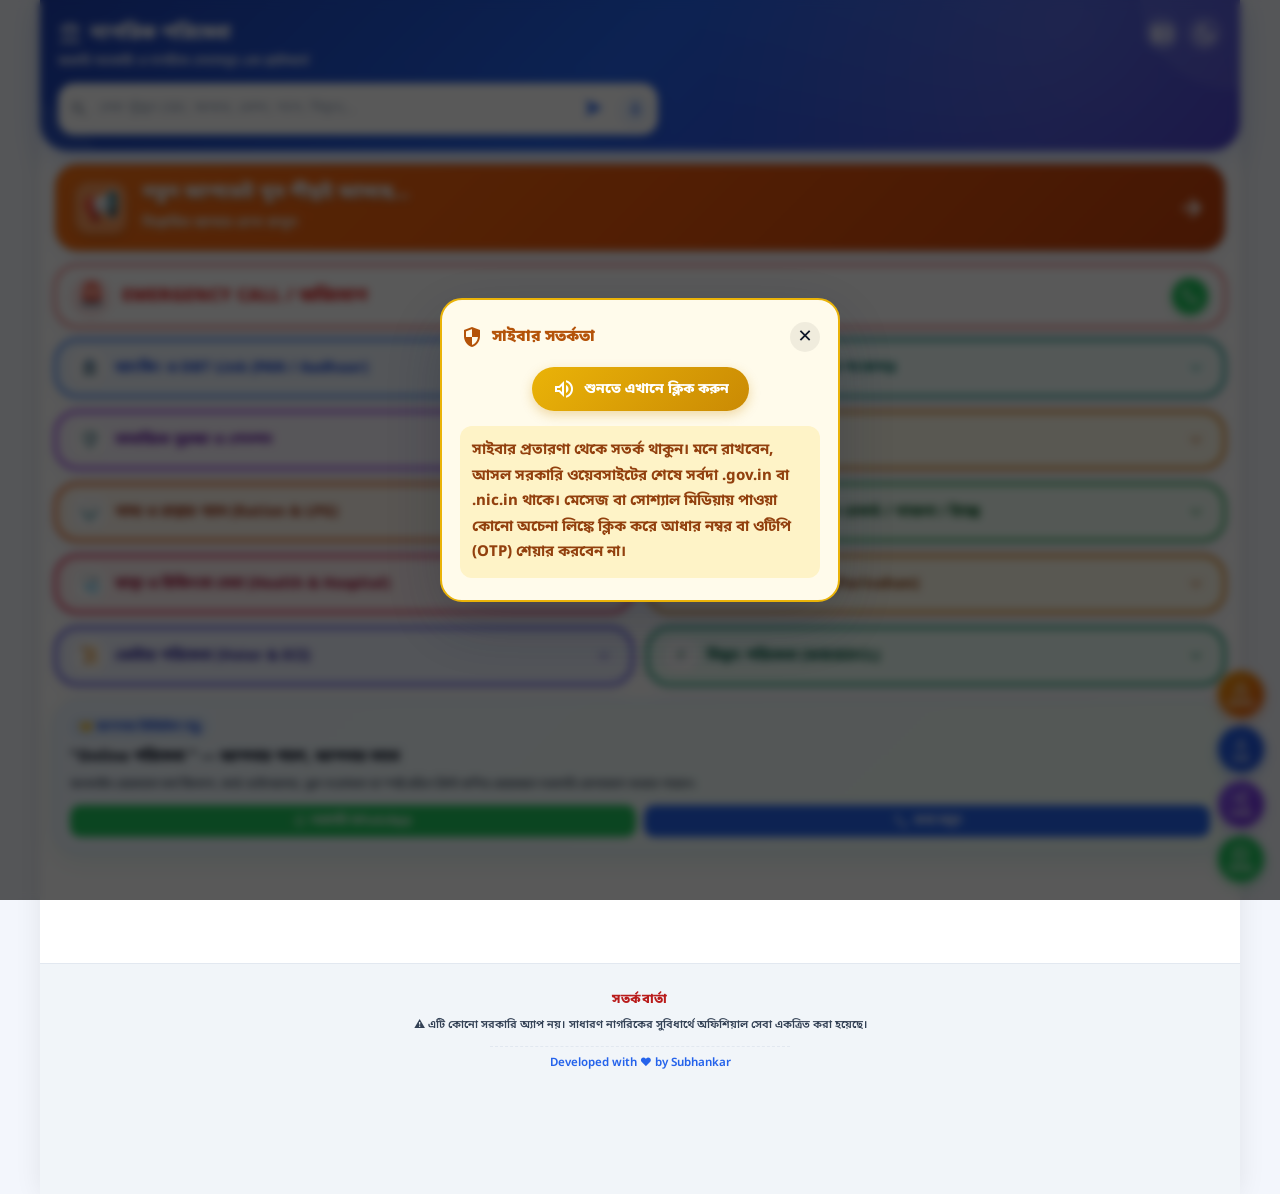
==== index.html @ 055cd0f4 "Update index.html" ====
<!DOCTYPE html>
<html lang="bn">
<head>
    <meta charset="UTF-8">
    <meta name="google" content="notranslate">
    <meta name="viewport" content="width=device-width, initial-scale=1.0">
    <title>নাগরিক পরিষেবা</title>
    
    <!-- Google Analytics -->
    <script async src="https://www.googletagmanager.com/gtag/js?id=G-1K62MKE3JN"></script>
    <script>
      window.dataLayer = window.dataLayer || [];
      function gtag(){dataLayer.push(arguments);}
      gtag('js', new Date());
      gtag('config', 'G-1K62MKE3JN');
    </script>

    <!-- OneSignal Web Push Integration -->
    <script src="https://cdn.onesignal.com/sdks/web/v16/OneSignalSDK.page.js" defer></script>
    <script>
      window.OneSignalDeferred = window.OneSignalDeferred || [];
      OneSignalDeferred.push(async function(OneSignal) {
        await OneSignal.init({
          appId: "8800109f-2e45-4275-a331-4e95d429a516",
        });
      });
    </script>

    <link rel="manifest" href="data:application/manifest+json,%7B%22name%22%3A%22%E0%A6%A8%E0%A6%BE%E0%A6%97%E0%A6%B0%E0%A6%BF%E0%A6%95%20%E0%A6%AA%E0%A6%B0%E0%A6%BF%E0%A6%B7%E0%A7%87%E0%A6%AC%E0%A6%BE%22%2C%22short_name%22%3A%22%E0%A6%A8%E0%A6%BE%E0%A6%97%E0%A6%B0%E0%A6%BF%E0%A6%95%20%E0%A6%B8%E0%A7%87%E0%A6%AC%E0%A6%BE%22%2C%22start_url%22%3A%22%2F%22%2C%22display%22%3A%22standalone%22%2C%22background_color%22%3A%22%23ffffff%22%2C%22theme_color%22%3A%22%231e3a8a%22%2C%22icons%22%3A%5B%7B%22src%22%3A%22data%3Aimage%2Fsvg%2Bxml%2C%253Csvg%20xmlns%3D'http%3A%2F%2Fwww.w3.org%2F2000%2Fsvg'%20viewBox%3D'0%200%20512%20512'%253E%253Crect%20width%3D'512'%20height%3D'512'%20rx%3D'110'%20fill%3D'%25231e3a8a'%2F%253E%253Cpath%20d%3D'M256%20120%20L130%20190%20L130%20215%20L382%20215%20L382%20190%20Z'%20fill%3D'%2523ffffff'%2F%253E%253Crect%20x%3D'155'%20y%3D'230'%20width%3D'30'%20height%3D'120'%20rx%3D'6'%20fill%3D'%2523ffffff'%2F%253E%253Crect%20x%3D'215'%20y%3D'230'%20width%3D'30'%20height%3D'120'%20rx%3D'6'%20fill%3D'%2523ffffff'%2F%253E%253Crect%20x%3D'275'%20y%3D'230'%20width%3D'30'%20height%3D'120'%20rx%3D'6'%20fill%3D'%2523ffffff'%2F%253E%253Crect%20x%3D'335'%20y%3D'230'%20width%3D'30'%20height%3D'120'%20rx%3D'6'%20fill%3D'%2523ffffff'%2F%253E%253Crect%20x%3D'120'%20y%3D'360'%20width%3D'272'%20height%3D'24'%20rx%3D'5'%20fill%3D'%2523ffffff'%2F%253E%253C%2Fsvg%253E%22%2C%22sizes%22%3A%22512x512%22%2C%22type%22%3A%22image%2Fsvg%2Bxml%22%2C%22purpose%22%3A%22any%20maskable%22%7D%5D%7D">
    
    <meta name="theme-color" content="#1e3a8a">
    <meta name="mobile-web-app-capable" content="yes">
    <meta name="apple-mobile-web-app-capable" content="yes">
    <meta name="apple-mobile-web-app-status-bar-style" content="default">
    <meta name="apple-mobile-web-app-title" content="নাগরিক সেবা">

    <!-- ফন্ট -->
    <link rel="preconnect" href="https://fonts.googleapis.com">
    <link rel="preconnect" href="https://fonts.gstatic.com" crossorigin>
    <link href="https://fonts.googleapis.com/css2?family=Noto+Sans+Bengali:wght@400;500;600;700;800;900&family=Inter:wght@400;500;600;700;800&display=swap" rel="stylesheet">
    <link rel="stylesheet" href="https://fonts.googleapis.com/css2?family=Material+Symbols+Outlined:opsz,wght,FILL,GRAD@24,400,0,0" />
    <link rel="stylesheet" href="https://cdnjs.cloudflare.com/ajax/libs/font-awesome/6.4.0/css/all.min.css" />

    <style>
        :root {
            --bg-color: #f8fafc;
            --container-bg: #ffffff;
            --text-main: #0f172a;
            --text-sub: #334155;
            --header-grad-1: #1e3a8a;
            --header-grad-2: #2563eb;
            --search-bg: #ffffff;
            --footer-bg: #f1f5f9;
            --footer-border: #e2e8f0;
            --modal-bg: #ffffff;
            --card-border: #cbd5e1;
        }

        [data-theme="dark"] {
            --bg-color: #0b0f19;
            --container-bg: #0f172a;
            --text-main: #f8fafc;
            --text-sub: #cbd5e1;
            --header-grad-1: #0b1329;
            --header-grad-2: #1e293b;
            --search-bg: #1e293b;
            --footer-bg: #0b0f19;
            --footer-border: #1f2937;
            --modal-bg: #1e293b;
            --card-border: #334155;
        }

        * {
            box-sizing: border-box;
            margin: 0;
            padding: 0;
            font-family: 'Noto Sans Bengali', 'Inter', system-ui, -apple-system, sans-serif;
            -webkit-tap-highlight-color: transparent;
            transition: background-color 0.2s ease, color 0.2s ease;
            -webkit-font-smoothing: antialiased;
        }

        body {
            background-color: var(--bg-color);
            color: var(--text-main);
            display: flex;
            justify-content: center;
        }

        .app-container {
            width: 100%;
            max-width: 1080px;
            min-height: 100vh;
            background: var(--container-bg);
            display: flex;
            flex-direction: column;
            box-shadow: 0 0 25px rgba(0,0,0,0.08);
            position: relative;
        }

        .app-header {
            background: linear-gradient(135deg, var(--header-grad-1), var(--header-grad-2));
            color: #ffffff;
            padding: 16px 18px;
            border-bottom-left-radius: 20px;
            border-bottom-right-radius: 20px;
            box-shadow: 0 4px 15px rgba(0,0,0,0.15);
        }

        .header-top {
            display: flex;
            justify-content: space-between;
            align-items: center;
        }

        .header-title {
            font-size: 20px;
            font-weight: 800;
            display: flex;
            align-items: center;
            gap: 8px;
            letter-spacing: -0.2px;
        }

        .header-controls {
            display: flex;
            gap: 8px;
        }

        .header-btn {
            background: rgba(255, 255, 255, 0.2);
            border: none;
            color: #ffffff;
            width: 35px;
            height: 35px;
            border-radius: 50%;
            display: flex;
            align-items: center;
            justify-content: center;
            cursor: pointer;
        }

        .header-sub {
            font-size: 12.5px;
            opacity: 0.95;
            margin-top: 3px;
            font-weight: 600;
        }

        .search-box {
            margin-top: 13px;
            position: relative;
            max-width: 600px;
            display: flex;
            align-items: center;
        }

        .search-box input {
            width: 100%;
            padding: 11px 45px 11px 40px; /* Adjusted padding for mic */
            border-radius: 12px;
            border: none;
            outline: none;
            font-size: 13.5px;
            background: var(--search-bg);
            color: var(--text-main);
            box-shadow: 0 2px 8px rgba(0,0,0,0.1);
        }

        .search-box .search-icon {
            position: absolute;
            left: 11px;
            color: #64748b;
            font-size: 20px;
        }
        
        .voice-btn {
            position: absolute;
            right: 8px;
            background: #eff6ff;
            border: none;
            width: 30px;
            height: 30px;
            border-radius: 50%;
            display: flex;
            align-items: center;
            justify-content: center;
            cursor: pointer;
            color: #2563eb;
            box-shadow: 0 2px 5px rgba(37,99,235,0.15);
            transition: all 0.2s ease;
        }
        .voice-btn:active { transform: scale(0.9); }
        .voice-btn.recording { background: #fee2e2; color: #dc2626; animation: pulseMic 1s infinite; }
        
        @keyframes pulseMic {
            0% { box-shadow: 0 0 0 0 rgba(220, 38, 38, 0.4); }
            70% { box-shadow: 0 0 0 8px rgba(220, 38, 38, 0); }
            100% { box-shadow: 0 0 0 0 rgba(220, 38, 38, 0); }
        }

        .content {
            padding: 12px 14px;
            flex: 1;
        }

        /* ব্যানার */
        @keyframes bannerZoomPulse {
            0% { transform: scale(1); box-shadow: 0 4px 14px rgba(234, 88, 12, 0.35); }
            50% { transform: scale(1.02); box-shadow: 0 0 25px rgba(255, 255, 255, 0.9), 0 8px 30px rgba(249, 115, 22, 0.65); }
            100% { transform: scale(1); box-shadow: 0 4px 14px rgba(234, 88, 12, 0.35); }
        }

        @keyframes shineSweep {
            0% { left: -120%; }
            25% { left: 130%; }
            100% { left: 130%; }
        }

        .featured-banner {
            display: flex !important;
            width: 100%;
            border-radius: 18px;
            padding: 16px 20px;
            margin-bottom: 12px;
            text-decoration: none;
            align-items: center;
            justify-content: space-between;
            gap: 16px;
            border: 2px solid rgba(255, 255, 255, 0.85);
            animation: bannerZoomPulse 2.8s infinite ease-in-out;
            cursor: pointer;
            position: relative;
            overflow: hidden;
            background: linear-gradient(135deg, #f97316, #ea580c, #c2410c) !important;
            color: #ffffff !important;
            min-height: 82px;
        }

        .featured-banner::after {
            content: '';
            position: absolute;
            top: 0;
            left: -120%;
            width: 60%;
            height: 100%;
            background: linear-gradient(90deg, transparent, rgba(255, 255, 255, 0.4), rgba(255, 255, 255, 0.95), rgba(255, 255, 255, 0.4), transparent);
            transform: skewX(-25deg);
            animation: shineSweep 3.2s infinite ease-in-out;
            pointer-events: none;
        }

        .fb-content { display: flex; align-items: center; gap: 15px; position: relative; z-index: 1; flex: 1; }
        .fb-icon {
            width: 52px; height: 52px;
            background: rgba(255, 255, 255, 0.3);
            border-radius: 14px;
            display: flex; align-items: center; justify-content: center;
            font-size: 30px; flex-shrink: 0;
            box-shadow: 0 3px 8px rgba(0,0,0,0.18);
            color: #ffffff;
        }
        .fb-text-wrap { display: flex !important; flex-direction: column !important; gap: 4px !important; align-items: flex-start !important; }
        .fb-title { font-size: 19px !important; font-weight: 900 !important; color: #ffffff !important; text-shadow: 0 2px 4px rgba(0,0,0,0.3) !important; }
        .fb-desc { font-size: 13.5px !important; font-weight: 700 !important; color: #fff7ed !important; text-shadow: 0 1px 3px rgba(0,0,0,0.25) !important; }

        /* ইমার্জেন্সি কার্ড */
        .standalone-emergency-card {
            background: #ffffff !important;
            border: 2.5px solid #ef4444 !important;
            border-radius: 14px;
            padding: 11px 16px;
            display: flex;
            align-items: center;
            justify-content: space-between;
            margin-bottom: 10px;
            box-shadow: 0 3px 12px rgba(239, 68, 68, 0.12);
            cursor: pointer;
            transition: transform 0.15s ease, box-shadow 0.15s ease;
        }
        .standalone-emergency-card:active { transform: scale(0.985); }
        
        .standalone-cyber-card {
            background: linear-gradient(135deg, #fefce8, #fef08a) !important;
            border: 2px solid #eab308 !important;
            border-radius: 14px;
            padding: 11px 16px;
            display: flex;
            align-items: center;
            justify-content: space-between;
            margin-bottom: 12px;
            box-shadow: 0 3px 10px rgba(234, 179, 8, 0.15);
            cursor: pointer;
            transition: transform 0.15s ease;
        }
        .standalone-cyber-card:active { transform: scale(0.985); }

        .sec-left { display: flex; align-items: center; gap: 12px; }
        .sec-icon {
            width: 38px; height: 38px;
            background: #fee2e2; border-radius: 50%;
            display: flex; align-items: center; justify-content: center;
            font-size: 22px; flex-shrink: 0;
            box-shadow: 0 2px 6px rgba(220, 38, 38, 0.15);
        }
        .sec-title { font-size: 17.5px !important; font-weight: 900 !important; color: #dc2626 !important; }
        .sec-call-btn {
            background: #22c55e !important;
            width: 36px; height: 36px; border-radius: 50%;
            display: flex; align-items: center; justify-content: center;
            box-shadow: 0 3px 8px rgba(34, 197, 94, 0.4);
            flex-shrink: 0; color: #ffffff;
        }

        /* মূল ক্যাটাগরি ফোল্ডার লেআউট */
        #mainCategoriesContainer { display: flex; flex-direction: column; gap: 10px; }
        .page-view-grid #mainCategoriesContainer { display: grid; grid-template-columns: 1fr; gap: 12px; }
        @media (min-width: 768px) {
            .page-view-grid #mainCategoriesContainer { grid-template-columns: repeat(2, 1fr); align-items: start; }
        }

        .category-group {
            border-radius: 16px;
            overflow: hidden;
            box-shadow: 0 3px 8px rgba(0,0,0,0.03);
            border: 3px solid transparent !important;
        }
        .category-header {
            display: flex; align-items: center; justify-content: space-between;
            padding: 11px 16px; cursor: pointer; user-select: none;
        }
        .category-header-title { display: flex; align-items: center; gap: 10px; font-size: 14.5px; font-weight: 800; }
        .category-icon-badge {
            width: 32px; height: 32px; border-radius: 9px;
            display: flex; align-items: center; justify-content: center;
            font-size: 17px; flex-shrink: 0; background: #ffffff;
            box-shadow: 0 1px 3px rgba(0,0,0,0.08);
        }
        .category-arrow { font-size: 22px; transition: transform 0.25s ease; opacity: 0.85; }
        .category-group.open .category-arrow { transform: rotate(180deg); }
        .category-body { display: none; padding: 12px; background: transparent !important; }
        .category-group.open .category-body { display: block; }

        /* লাইট মোড ফোল্ডার */
        .soft-cat-blue { background: #eff6ff !important; border-color: #3b82f6 !important; }
        .soft-cat-blue .category-header-title { color: #1d4ed8; }
        .soft-cat-blue .category-arrow { color: #2563eb; }

        .soft-cat-teal { background: #f0fdfa !important; border-color: #0d9488 !important; }
        .soft-cat-teal .category-header-title { color: #0f766e; }
        .soft-cat-teal .category-arrow { color: #0d9488; }

        .soft-cat-purple { background: #faf5ff !important; border-color: #9333ea !important; }
        .soft-cat-purple .category-header-title { color: #6b21a8; }
        .soft-cat-purple .category-arrow { color: #7e22ce; }

        .soft-cat-orange { background: #fff7ed !important; border-color: #ea580c !important; }
        .soft-cat-orange .category-header-title { color: #9a3412; }
        .soft-cat-orange .category-arrow { color: #c2410c; }

        .soft-cat-green { background: #f0fdf4 !important; border-color: #16a34a !important; }
        .soft-cat-green .category-header-title { color: #166534; }
        .soft-cat-green .category-arrow { color: #15803d; }

        .soft-cat-rose { background: #fff1f2 !important; border-color: #e11d48 !important; }
        .soft-cat-rose .category-header-title { color: #9f1239; }
        .soft-cat-rose .category-arrow { color: #be123c; }

        .soft-cat-amber { background: #fffbeb !important; border-color: #d97706 !important; }
        .soft-cat-amber .category-header-title { color: #92400e; }
        .soft-cat-amber .category-arrow { color: #b45309; }

        .soft-cat-indigo { background: #eef2ff !important; border-color: #4f46e5 !important; }
        .soft-cat-indigo .category-header-title { color: #3730a3; }
        .soft-cat-indigo .category-arrow { color: #4338ca; }

        .soft-cat-emerald { background: #ecfdf5 !important; border-color: #059669 !important; }
        .soft-cat-emerald .category-header-title { color: #065f46; }
        .soft-cat-emerald .category-arrow { color: #047857; }

        /* ডার্ক মোড ফোল্ডার ও টেক্সট */
        [data-theme="dark"] .category-header-title { color: #f8fafc !important; }
        [data-theme="dark"] .category-arrow { color: #94a3b8 !important; }
        [data-theme="dark"] .category-icon-badge { background: #1e293b !important; }

        [data-theme="dark"] .soft-cat-blue { background: #132238 !important; border-color: #3b82f6 !important; }
        [data-theme="dark"] .soft-cat-teal { background: #0c2727 !important; border-color: #14b8a6 !important; }
        [data-theme="dark"] .soft-cat-purple { background: #221538 !important; border-color: #a855f7 !important; }
        [data-theme="dark"] .soft-cat-orange { background: #2d1808 !important; border-color: #f97316 !important; }
        [data-theme="dark"] .soft-cat-green { background: #0d2818 !important; border-color: #22c55e !important; }
        [data-theme="dark"] .soft-cat-rose { background: #2d0e1b !important; border-color: #f43f5e !important; }
        [data-theme="dark"] .soft-cat-amber { background: #281c07 !important; border-color: #f59e0b !important; }
        [data-theme="dark"] .soft-cat-indigo { background: #171c42 !important; border-color: #6366f1 !important; }
        [data-theme="dark"] .soft-cat-emerald { background: #082820 !important; border-color: #10b981 !important; }

        [data-theme="dark"] .standalone-emergency-card { background: #1e151b !important; border-color: #ef4444 !important; }
        [data-theme="dark"] .standalone-emergency-card .sec-title { color: #fca5a5 !important; }
        [data-theme="dark"] .standalone-emergency-card .sec-icon { background: #7f1d1d !important; }
        [data-theme="dark"] .standalone-cyber-card { background: #281c07 !important; border-color: #ca8a04 !important; }

        /* কার্ড লেআউট */
        .app-view-grid { display: grid; grid-template-columns: repeat(2, 1fr); gap: 10px; }
        .app-view-list { display: flex; flex-direction: column; gap: 8px; }

        .service-card {
            border-radius: 13px; padding: 11px 13px; display: flex;
            box-shadow: 0 2px 5px rgba(0,0,0,0.05); cursor: pointer;
            position: relative; text-decoration: none; border: 1px solid rgba(0,0,0,0.08);
            transition: transform 0.12s ease;
        }
        .service-card:active { transform: scale(0.98); }
        .app-view-grid .service-card { flex-direction: column; align-items: flex-start; }
        .app-view-grid .icon-circle { margin-bottom: 8px; }
        .app-view-list .service-card { flex-direction: row; align-items: center; gap: 12px; padding: 11px 14px; }
        .app-view-list .icon-circle { margin-bottom: 0; }

        .icon-circle {
            width: 36px; height: 36px; border-radius: 10px;
            display: flex; align-items: center; justify-content: center;
            font-size: 18px; background: rgba(255,255,255,0.92);
            box-shadow: 0 1px 3px rgba(0,0,0,0.07); flex-shrink: 0;
        }
        [data-theme="dark"] .icon-circle { background: rgba(255, 255, 255, 0.95) !important; }

        .card-info { display: flex; flex-direction: column; flex: 1; }
        .card-title { font-size: 14px; font-weight: 800; line-height: 1.35; color: #ffffff !important; }
        .card-dept { font-size: 11.5px; margin-top: 3px; font-weight: 600; opacity: 0.95; }

        /* কালার প্যালেট */
        .clr-blue { background: linear-gradient(135deg, #0284c7, #1e3a8a) !important; border-color: #38bdf8 !important; color: #ffffff !important; }
        .clr-blue .card-dept { color: #e0f2fe !important; }

        .clr-green { background: linear-gradient(135deg, #16a34a, #15803d) !important; border-color: #4ade80 !important; color: #ffffff !important; }
        .clr-green .card-dept { color: #dcfce7 !important; }

        .clr-purple { background: linear-gradient(135deg, #9333ea, #6b21a8) !important; border-color: #c084fc !important; color: #ffffff !important; }
        .clr-purple .card-dept { color: #f3e8ff !important; }

        .clr-orange { background: linear-gradient(135deg, #ea580c, #c2410c) !important; border-color: #fdba74 !important; color: #ffffff !important; }
        .clr-orange .card-dept { color: #ffedd5 !important; }

        .clr-teal { background: linear-gradient(135deg, #0d9488, #0f766e) !important; border-color: #5eead4 !important; color: #ffffff !important; }
        .clr-teal .card-dept { color: #ccfbf1 !important; }

        .clr-indigo { background: linear-gradient(135deg, #4f46e5, #3730a3) !important; border-color: #818cf8 !important; color: #ffffff !important; }
        .clr-indigo .card-dept { color: #e0e7ff !important; }

        .clr-red { background: linear-gradient(135deg, #ef4444, #dc2626) !important; border-color: #b91c1c !important; color: #ffffff !important; }
        .clr-red .card-dept { color: #fee2e2 !important; }

        .clr-pink { background: linear-gradient(135deg, #ec4899, #db2777) !important; border: 1.5px solid #f472b6 !important; color: #ffffff !important; }
        .clr-pink .card-dept { color: #fdf2f8 !important; }
        .clr-pink .icon-circle { color: #db2777 !important; }

        .clr-yellow { background: linear-gradient(135deg, #facc15, #eab308) !important; border: 1.5px solid #ca8a04 !important; color: #0f172a !important; }
        .clr-yellow .card-title { color: #0f172a !important; }
        .clr-yellow .card-dept { color: #1e293b !important; }
        .clr-yellow .icon-circle { color: #854d0e !important; }

        .clr-basanti { background: linear-gradient(135deg, #a3e635, #84cc16) !important; border: 1.5px solid #65a30d !important; color: #14532d !important; }
        .clr-basanti .card-title { color: #14532d !important; }
        .clr-basanti .card-dept { color: #166534 !important; }
        .clr-basanti .icon-circle { color: #3f6212 !important; }

        /* মোডাল */
        .modal-overlay {
            position: fixed; top: 0; left: 0; width: 100%; height: 100%;
            background: rgba(0, 0, 0, 0.65); display: none; align-items: center; justify-content: center;
            z-index: 1000; padding: 10px; backdrop-filter: blur(4px);
        }
        .modal-box {
            background: var(--modal-bg); color: var(--text-main);
            width: 100%; max-width: 700px; height: 90vh; border-radius: 20px;
            padding: 14px 16px; display: flex; flex-direction: column;
            box-shadow: 0 16px 40px rgba(0,0,0,0.3); position: relative;
        }
        .modal-header {
            display: flex; justify-content: space-between; align-items: center;
            border-bottom: 1px solid var(--card-border); padding-bottom: 10px; margin-bottom: 10px; flex-shrink: 0;
        }
        .modal-header h3 { font-size: 16.5px; font-weight: 800; display: flex; align-items: center; gap: 7px; color: var(--text-main); }
        .modal-close {
            background: rgba(0,0,0,0.06); border: none; color: var(--text-main);
            width: 30px; height: 30px; border-radius: 50%; font-size: 18px;
            cursor: pointer; display: flex; align-items: center; justify-content: center;
        }
        .modal-scroll-area { flex: 1; overflow-y: auto; padding-right: 3px; }

        .sub-card-row {
            display: flex; align-items: center; justify-content: space-between;
            padding: 10px 14px; border-radius: 12px; gap: 10px; margin-bottom: 8px;
            border: 1.5px solid transparent; box-shadow: 0 2px 5px rgba(0,0,0,0.02);
        }
        .sub-theme-blue { background: #f0f7ff; border-color: #bfdbfe; }
        .sub-theme-blue .bs-title { color: #1e40af; }
        .sub-theme-teal { background: #f0fdfa; border-color: #99f6e4; }
        .sub-theme-teal .bs-title { color: #0f766e; }
        .sub-theme-green { background: #f0fdf4; border-color: #bbf7d0; }
        .sub-theme-green .bs-title { color: #166534; }
        .sub-theme-amber { background: #fffbeb; border-color: #fde68a; }
        .sub-theme-amber .bs-title { color: #92400e; }
        .sub-theme-orange { background: #fff7ed; border-color: #fed7aa; }
        .sub-theme-orange .bs-title { color: #9a3412; }
        .sub-theme-purple { background: #faf5ff; border-color: #e9d5ff; }
        .sub-theme-purple .bs-title { color: #6b21a8; }
        .sub-theme-red { background: #fff1f2; border-color: #fecdd3; }
        .sub-theme-red .bs-title { color: #9f1239; }
        .sub-theme-indigo { background: #eef2ff; border-color: #c7d2fe; }
        .sub-theme-indigo .bs-title { color: #3730a3; }

        .bank-card-item { border: 1.5px solid var(--card-border); border-radius: 13px; overflow: hidden; margin-bottom: 9px; }
        .bank-header-btn { display: flex; justify-content: space-between; align-items: center; padding: 11px 15px; cursor: pointer; }
        .bank-header-btn .b-name { font-weight: 800; font-size: 14.5px; }
        .bank-body-content { padding: 10px; border-top: 1px dashed var(--card-border); display: flex; flex-direction: column; gap: 8px; }

        .bs-info { display: flex; flex-direction: column; gap: 2px; flex: 1; }
        .bs-title { font-size: 13.5px; font-weight: 700; display: flex; align-items: center; gap: 5px; }
        .bs-desc { font-size: 11.5px; font-weight: 600; color: var(--text-sub); }

        .bs-btn {
            padding: 7px 12px; border-radius: 9px; font-size: 12px; font-weight: 700;
            text-decoration: none; color: #ffffff; display: inline-flex; align-items: center;
            gap: 4px; white-space: nowrap; box-shadow: 0 2px 4px rgba(0,0,0,0.08); flex-shrink: 0;
        }
        .bs-btn:active { transform: scale(0.96); }
        .btn-wa { background: #22c55e; color: #ffffff; }
        .btn-call { background: #16a34a; color: #ffffff; }
        .btn-call-sub { background: #2563eb; color: #ffffff; }
        .btn-sms { background: #ea580c; color: #ffffff; }
        .btn-link { background: #2563eb; color: #ffffff; }

        /* ডিজিটাল সাপোর্ট কার্ড */
        .personal-support-card {
            background: linear-gradient(135deg, #eff6ff, #f0fdf4);
            border: 1.5px solid #bfdbfe; border-radius: 16px; padding: 15px;
            margin: 14px 0 10px 0; display: flex; flex-direction: column; gap: 9px;
            transition: transform 0.3s ease, box-shadow 0.3s ease;
        }
        [data-theme="dark"] .personal-support-card { background: linear-gradient(135deg, #1e293b, #0f172a); border-color: #334155; }
        .psc-badge {
            display: inline-flex; align-items: center; gap: 5px; background: #dbeafe;
            color: #1d4ed8; font-size: 11.5px; font-weight: 700; padding: 3px 9px; border-radius: 20px; width: fit-content;
        }
        [data-theme="dark"] .psc-badge { background: #1e3a8a; color: #93c5fd; }
        .psc-title { font-size: 15px; font-weight: 800; color: var(--text-main); }
        .psc-desc { font-size: 12px; color: var(--text-sub); line-height: 1.5; font-weight: 500; }
        .psc-buttons { display: flex; gap: 8px; margin-top: 2px; }
        .psc-btn {
            flex: 1; padding: 8px 11px; border-radius: 10px; font-size: 12px; font-weight: 700;
            text-decoration: none; display: inline-flex; align-items: center; justify-content: center; gap: 5px;
        }
        .psc-btn-wa { background: #22c55e; color: #ffffff; }
        .psc-btn-call { background: #2563eb; color: #ffffff; }

        /* ফ্লোটিং বাটন */
        .floating-action-group {
            position: fixed; bottom: 18px; right: 16px;
            display: flex; flex-direction: column; gap: 9px; z-index: 100;
        }
        .floating-round-btn {
            width: 46px; height: 46px; border-radius: 50%;
            display: flex; flex-direction: column; align-items: center; justify-content: center;
            border: none; cursor: pointer; text-decoration: none; color: #ffffff;
            transition: transform 0.15s ease, box-shadow 0.15s ease;
        }
        .floating-round-btn:active { transform: scale(0.92); }
        .float-install-btn { background: linear-gradient(135deg, #2563eb, #1d4ed8); box-shadow: 0 4px 12px rgba(37, 99, 235, 0.4); }
        .float-share-btn { background: linear-gradient(135deg, #8b5cf6, #6d28d9); box-shadow: 0 4px 12px rgba(139, 92, 246, 0.4); }
        .float-whatsapp-btn { background: #22c55e; box-shadow: 0 4px 12px rgba(34, 197, 94, 0.4); }
        .float-warning-btn {  background: linear-gradient(135deg, #f59e0b, #ea580c); box-shadow: 0 4px 12px rgba(234, 88, 12, 0.4); }
        .floating-round-btn span.material-symbols-outlined, .floating-round-btn i { font-size: 18px; }
        .floating-round-btn span.btn-label { font-size: 8px; font-weight: 800; margin-top: 2px; line-height: 1; }

        footer {
            padding: 24px 16px 120px 16px; background: var(--footer-bg);
            border-top: 1px solid var(--footer-border); text-align: center; color: var(--text-sub);
            display: flex; flex-direction: column; align-items: center; gap: 5px;
        }
        .footer-warning-heading { font-size: 13px; font-weight: 800; color: #b91c1c; letter-spacing: 0.5px; }
        [data-theme="dark"] .footer-warning-heading { color: #f87171; }
        .footer-warning-text { font-size: 11px; font-weight: 600; line-height: 1.5; max-width: 520px; display: flex; align-items: center; justify-content: center; gap: 4px; flex-wrap: wrap; }
    
        /* ইমার্জেন্সি ডিরেক্টরি ট্যাব ও ফিল্টার স্টাইল */
        .wb-filter-row {
            display: flex; gap: 8px; margin-bottom: 12px; flex-wrap: wrap;
        }
        .wb-select {
            flex: 1; min-width: 130px; padding: 8px 12px; border-radius: 10px;
            border: 1.5px solid var(--card-border); background: var(--search-bg);
            color: var(--text-main); font-size: 13px; font-weight: 700; outline: none;
        }
        .wb-tab-row {
            display: flex; gap: 6px; overflow-x: auto; padding-bottom: 8px; margin-bottom: 10px;
            scrollbar-width: none; -ms-overflow-style: none;
        }
        .wb-tab-row::-webkit-scrollbar { display: none; }
        .wb-tab-btn {
            padding: 7px 12px; border-radius: 20px; font-size: 12px; font-weight: 800;
            border: 1.5px solid var(--card-border); background: var(--search-bg);
            color: var(--text-sub); white-space: nowrap; cursor: pointer;
            transition: all 0.15s ease;
        }
        .wb-tab-btn.active {
            background: #1e3a8a; color: #ffffff; border-color: #1e3a8a;
            box-shadow: 0 2px 8px rgba(30, 58, 138, 0.3);
        }
        [data-theme="dark"] .wb-tab-btn.active {
            background: #2563eb; border-color: #2563eb;
        }
        
        /* স্পিনার অ্যানিমেশন */
        @keyframes scanSpin { 100% { transform: rotate(360deg); } }
</style>
    <link rel="stylesheet" href="/premium.css">
</head>
<body>

<div class="app-container" id="appMainContainer">

    <div class="app-header">
        <div class="header-top">
            <div class="header-title">
                <span class="material-symbols-outlined">account_balance</span>
                নাগরিক পরিষেবা
            </div>
            <div class="header-controls">
                <button class="header-btn" onclick="toggleLayoutView()" title="লিস্ট/গ্রিড ভিউ">
                    <span class="material-symbols-outlined" id="viewIcon">view_list</span>
                </button>
                <button class="header-btn" onclick="toggleTheme()" title="ডার্ক/লাইট মোড">
                    <span class="material-symbols-outlined" id="themeIcon">dark_mode</span>
                </button>
            </div>
        </div>
        <div class="header-sub">জরুরি সরকারি ও নাগরিক সেবাসমূহ এক প্ল্যাটফর্মে</div>
        
        <div class="search-box">
            
            <span class="material-symbols-outlined search-icon">search</span>
            <input type="text" id="searchInput" placeholder="সেবা খুঁজুন (SBI, আধার, রেশন, প্যান, বিদ্যুৎ)...">           
            
            <!-- ভয়েস সার্চ মাইক্রোফোন বাটন -->
            <button
  type="button"
  class="np-search-arrow"
  id="npSearchArrow"
  title="সার্চ করুন"
  aria-label="সার্চ করুন"
>
  ➤
</button>
            <button id="voiceSearchBtn" class="voice-btn" onclick="startVoiceSearch()" title="মুখে বলে খুঁজুন">
                <span class="material-symbols-outlined" style="font-size: 19px;">mic</span>
            </button>
        </div>
    </div>
    <div id="aiResultBox" style="display: none; background: linear-gradient(135deg, #f0fdfa, #ccfbf1); border: 1.5px solid #0d9488; border-radius: 14px; padding: 14px; margin-top: 12px; margin-bottom: 15px; position: relative;">
    <button onclick="document.getElementById('aiResultBox').style.display='none'; stopCyberAudio();" style="position: absolute; right: 10px; top: 10px; background: transparent; border: none; font-size: 16px; cursor: pointer; color: #0f766e;">✕</button>
    <div style="display: flex; align-items: center; gap: 8px; font-weight: 800; color: #0f766e; margin-bottom: 8px;">
        <span class="material-symbols-outlined" style="animation: scanSpin 2s linear infinite;">smart_toy</span> Your অ্যাসিস্ট্যান্ট
    </div>
    <div id="aiResultText" style="font-size: 13.5px; color: #115e59; line-height: 1.6; font-weight: 600;">
        উত্তর খোঁজা হচ্ছে...
    </div>
</div>

    <div class="content">

        <!-- ব্যানার -->
        <a id="featuredDynamicBanner" href="javascript:void(0);" class="featured-banner">
            <div class="fb-content">
                <div class="fb-icon" id="fbIcon">📢</div>
                <div class="fb-text-wrap">
                    <span class="fb-title" id="fbTitle">নতুন আপডেট খুব শীঘ্রই আসছে... </span>
                    <span class="fb-desc" id="fbDesc">বিস্তারিত জানতে চোখ রাখুন</span>
                </div>
            </div>
            <span class="material-symbols-outlined" style="font-size: 26px; font-weight: 900; position: relative; z-index: 1; color: #ffffff;">arrow_forward</span>
        </a>

        <!-- ইমার্জেন্সি কল / অভিযোগ -->
        <div class="standalone-emergency-card" onclick="openModal('emergencyModal')">
            <div class="sec-left">
                <div class="sec-icon">🚨</div>
                <div>
                    <div class="sec-title">EMERGENCY CALL / অভিযোগ</div>
                </div>
            </div>
            <div class="sec-call-btn">
                <span class="material-symbols-outlined" style="font-size: 20px;">call</span>
            </div>
        </div>
        


        <!-- মূল ক্যাটাগরি ফোল্ডারসমূহ -->
        <div id="mainCategoriesContainer">

            <!-- ১. ব্যাংকিং ও DBT Link -->
            <div class="category-group soft-cat-blue" id="groupBanking">
                <div class="category-header" onclick="toggleCategory('groupBanking')">
                    <div class="category-header-title">
                        <div class="category-icon-badge">🏦</div>
                        <span>ব্যাংকিং ও DBT Link (PAN / Aadhaar)</span>
                    </div>
                    <span class="material-symbols-outlined category-arrow">expand_more</span>
                </div>
                <div class="category-body">
                    <div id="serviceGridBanking" class="app-view-grid">
                        <div id="service_bank_balance" class="service-card clr-blue" onclick="openModal('bankFullModal')" data-keywords="bank balance check sbi pnb uco bob axis hdfc icici স্টেট ব্যাঙ্ক পাঞ্জাব বরোদা ব্যালেন্স">
                            <div class="icon-circle">🏦</div>
                            <div class="card-info">
                                <div class="card-title">ব্যাংক ব্যালেন্স চেক ✅</div>
                                <div class="card-dept">SBI, PNB, UCO সহ সব ব্যাংকের মিসকল ব্যালেন্স</div>
                            </div>
                        </div>
                        <div id="service_dbt_change" class="service-card clr-pink" onclick="openModal('dbtModal')" data-keywords="dbt npci aadhar seeding khata bank account change সরকারি টাকা ডিবিটি একাউন্ট পরিবর্তন">
                            <div class="icon-circle">🔄</div>
                            <div class="card-info">
                                <div class="card-title">DBT লিংক ব্যাংক পরিবর্তন</div>
                                <div class="card-dept">আধার সিডিং খাতা পরিবর্তন সহায়িকা (NPCI)</div>
                            </div>
                        </div>
                        <a id="service_pan_aadhaar" href="https://eportal.incometax.gov.in/iec/foservices/#/pre-login/link-aadhaar-status" target="_blank" class="service-card clr-indigo" data-keywords="pan aadhar link status প্যান আধার সংযোগ সক্রিয় যাচাই ইনকাম ট্যাক্স">
                            <div class="icon-circle">💳</div>
                            <div class="card-info">
                                <div class="card-title">প্যান-আধার লিংক স্ট্যাটাস</div>
                                <div class="card-dept">PAN & Aadhaar সিডিং ও সক্রিয়তা সরাসরি যাচাই</div>
                            </div>
                        </a>
                        <div id="service_aadhaar_card" class="service-card clr-basanti" onclick="openModal('aadhaarModal')" data-keywords="aadhar card adhar aadhaar আধার কার্ড ডাউনলোড মোবাইল লিংক ঠিকানা বাবার নাম">
                            <div class="icon-circle">🪪</div>
                            <div class="card-info">
                                <div class="card-title">আধার কার্ড</div>
                                <div class="card-dept">ডাউনলোড, ঠিকানা ও বাবার/স্বামীর নাম বদল</div>
                            </div>
                        </div>
                    </div>
                </div>
            </div>

            <!-- ২. সার্টিফিকেট ও নাগরিক শংসাপত্র -->
            <div class="category-group soft-cat-teal" id="groupCert">
                <div class="category-header" onclick="toggleCategory('groupCert')">
                    <div class="category-header-title">
                        <div class="category-icon-badge">📜</div>
                        <span>সার্টিফিকেট ও নাগরিক শংসাপত্র</span>
                    </div>
                    <span class="material-symbols-outlined category-arrow">expand_more</span>
                </div>
                <div class="category-body">
                    <div id="serviceGridCert" class="app-view-grid">
                        <a id="service_birth_verify" href="https://janma-mrityutathya.wb.gov.in/verifycertificate" target="_blank" class="service-card clr-teal" data-keywords="birth certificate verify qr code জন্ম শংসাপত্র ভেরিফাই যাচাই">
                            <div class="icon-circle">📷</div>
                            <div class="card-info">
                                <div class="card-title">জন্ম শংসাপত্র Verify (QR Code)</div>
                                <div class="card-dept">কিউআর কোড বা নম্বর দিয়ে সত্যতা যাচাই</div>
                            </div>
                        </a>
                        <a id="service_birth_download" href="https://janma-mrityutathya.wb.gov.in/" target="_blank" class="service-card clr-pink" data-keywords="birth death certificate download জন্ম ও মৃত্যু শংসাপত্র ডাউনলোড প্রিন্ট">
                            <div class="icon-circle">📥</div>
                            <div class="card-info">
                                <div class="card-title">জন্ম ও মৃত্যু শংসাপত্র Download</div>
                                <div class="card-dept">Citizen Services থেকে সার্টিফিকেট প্রিন্ট</div>
                            </div>
                        </a>
                        <a id="service_caste_verify" href="https://castcertificatewb.gov.in/searchappl" target="_blank" class="service-card clr-basanti" data-keywords="caste certificate sc st কাস্ট সার্টিফিকেট এসসি এসটি শংসাপত্র">
                            <div class="icon-circle">🪪</div>
                            <div class="card-info">
                                <div class="card-title">কাস্ট সার্টিফিকেট ভেরিফাই</div>
                                <div class="card-dept">SC / ST শংসাপত্র অনুসন্ধান ও স্ট্যাটাস</div>
                            </div>
                        </a>
                        <a id="service_obc_verify" href="https://castcertificatewb.gov.in/searchappl" target="_blank" class="service-card clr-purple" data-keywords="obc certificate verify ওবিসি সার্টিফিকেট ভেরিফাই অনগ্রসর শ্রেণি">
                            <div class="icon-circle">📋</div>
                            <div class="card-info">
                                <div class="card-title">OBC সার্টিফিকেট ভেরিফাই</div>
                                <div class="card-dept">অনগ্রসর শ্রেণি কল্যাণ দপ্তর ও ওবিসি স্ট্যাটাস</div>
                            </div>
                        </a>
                        <a id="service_panchayat_income" href="https://wb.gov.in/" target="_blank" class="service-card clr-yellow" data-keywords="panchayat income certificate পঞ্চায়েত ইনকাম সার্টিফিকেট আয়ের শংসাপত্র">
                            <div class="icon-circle">📜</div>
                            <div class="card-info">
                                <div class="card-title">পঞ্চায়েত ইনকাম সার্টিফিকেট</div>
                                <div class="card-dept">গ্রাম পঞ্চায়েত আয়ের শংসাপত্র আবেদন</div>
                            </div>
                        </a>
                    </div>
                </div>
            </div>

            <!-- ৩. সামাজিক সুরক্ষা ও পেনশন -->
            <div class="category-group soft-cat-purple" id="groupSocial">
                <div class="category-header" onclick="toggleCategory('groupSocial')">
                    <div class="category-header-title">
                        <div class="category-icon-badge">🛡️</div>
                        <span>সামাজিক সুরক্ষা ও পেনশন</span>
                    </div>
                    <span class="material-symbols-outlined category-arrow">expand_more</span>
                </div>
                <div class="category-body">
                    <div id="serviceGrid1" class="app-view-grid">
                        <div id="service_ghatal_camp" class="service-card clr-basanti" onclick="openModal('ghatalCampModal')" data-keywords="jonokalyan shibir seva sankalp ghatal camp জনকল্যাণ শিবির সেবা সংকল্প ক্যাম্প ঘাটাল বিধানসভা ১৪টি প্রকল্প">
                            <div class="icon-circle">⛺</div>
                            <div class="card-info">
                                <div class="card-title">জনকল্যাণ শিবির (ঘাটাল বিধানসভা)</div>
                                <div class="card-dept">১৪টি সরকারি প্রকল্প ও প্রয়োজনীয় নথিপত্রের তালিকা</div>
                            </div>
                        </div>
                        <a id="service_pension" href="https://samarth.wb.gov.in/track-applicant-public" target="_blank" class="service-card clr-purple" data-keywords="pension samarth bardhokya bidhoba dibyango ভাতা বার্ধক্য বিধবা দিব্যাঙ্গ">
                            <div class="icon-circle">♿</div>
                            <div class="card-info">
                                <div class="card-title">বার্ধক্য, বিধবা ও দিব্যাঙ্গ ভাতা</div>
                                <div class="card-dept">সমর্থ (Samarth) পোর্টাল আবেদন ট্র্যাকিং</div>
                            </div>
                        </a>
                        <a id="service_vishwakarma" href="https://pmvishwakarma.gov.in/" target="_blank" class="service-card clr-yellow" data-keywords="pm vishwakarma বিশ্বকর্মা যোজনা কারিগর লোন ঋণ">
                            <div class="icon-circle">🛠️</div>
                            <div class="card-info">
                                <div class="card-title">PM বিশ্বকর্মা যোজনা</div>
                                <div class="card-dept">কারিগরদের অফিসিয়াল পোর্টাল</div>
                            </div>
                        </a>
                        <a id="service_eshram" href="https://register.eshram.gov.in/#/user/aadhaar-login" target="_blank" class="service-card clr-pink" data-keywords="eshram e-shram শ্রম কার্ড শ্রমিক মজদুর লেবার">
                            <div class="icon-circle">👷</div>
                            <div class="card-info">
                                <div class="card-title">ই-শ্রম কার্ড (e-Shram)</div>
                                <div class="card-dept">আধার ওটিপি দিয়ে সরাসরি ডাউনলোড</div>
                            </div>
                        </a>
                        <a id="service_annapurna" href="https://socialregistry.wb.gov.in/citizen/#/" target="_blank" class="service-card clr-teal" data-keywords="annapurna yojana অন্নপূর্ণা যোজনা সোশ্যাল রেজিস্ট্রি খাদ্য">
                            <div class="icon-circle">🍚</div>
                            <div class="card-info">
                                <div class="card-title">অন্নপূর্ণা যোজনা Status</div>
                                <div class="card-dept">সোশ্যাল রেজিস্ট্রি পশ্চিমবঙ্গ</div>
                            </div>
                        </a>
                        <a id="service_yuba_shakti" href="https://yubasathi.wb.gov.in/Default.aspx" target="_blank" class="service-card clr-blue" data-keywords="yuba sathi shakti যুবসাথী যুব শক্তি বেকার ভাতা">
                            <div class="icon-circle">⚡</div>
                            <div class="card-info">
                                <div class="card-title">যুব শক্তি Status</div>
                                <div class="card-dept">যুবসাথী স্কিম পোর্টাল</div>
                            </div>
                        </a>
                    </div>
                </div>
            </div>

            <!-- Cyber Safety Category -->
<div class="category-group soft-cat-amber"
     id="groupCyberSafety">

  <div class="category-header"
       onclick="toggleCategory('groupCyberSafety')">

    <div class="category-header-title">
      <div class="category-icon-badge">🛡️</div>
      <span>সাইবার সুরক্ষা</span>
    </div>

    <span class="material-symbols-outlined category-arrow">
      expand_more
    </span>

  </div>

  <div class="category-body">
    <div id="serviceGridCyber" class="app-view-grid">
      <!-- Google Sheets থেকে Cyber Card আসবে -->
    </div>
  </div>

</div>
            <!-- ৪. খাদ্য ও রান্নার গ্যাস -->
            <div class="category-group soft-cat-orange" id="groupFood">
                <div class="category-header" onclick="toggleCategory('groupFood')">
                    <div class="category-header-title">
                        <div class="category-icon-badge">🍚</div>
                        <span>খাদ্য ও রান্নার গ্যাস (Ration & LPG)</span>
                    </div>
                    <span class="material-symbols-outlined category-arrow">expand_more</span>
                </div>
                <div class="category-body">
                    <div id="serviceGrid2" class="app-view-grid">
                        <div id="service_ration" class="service-card clr-orange" onclick="openModal('rationModal')" data-keywords="ration card rasan khadya wbpds ekyc download mobile link রেশন কার্ড চাল গম খাদ্য">
                            <div class="icon-circle">🍚</div>
                            <div class="card-info">
                                <div class="card-title">রেশন কার্ড পরিষেবা</div>
                                <div class="card-dept">ডাউনলোড, e-KYC, মোবাইল লিংক ও কারেকশন</div>
                            </div>
                        </div>
                        <a id="service_ration_pvc" href="https://wa.me/919332434992?text=নমস্কার,%20আমি%20ভালো%20কোয়ালিটির%20রেশন%20PVC%20কার্ড%20অর্ডার%20করতে%20চাই।" target="_blank" class="service-card clr-pink" data-keywords="ration pvc card smart plastic print অর্ডার প্লাস্টিক রেশন স্মার্ট কার্ড">
                            <div class="icon-circle">🪪</div>
                            <div class="card-info">
                                <div class="card-title">রেশন PVC কার্ড অর্ডার</div>
                                <div class="card-dept">প্লাস্টিক স্মার্ট কার্ড প্রিন্ট • Order Now</div>
                            </div>
                        </a>
                        <div id="service_lpg" class="service-card clr-yellow" onclick="openModal('lpgModal')" data-keywords="lpg gas booking indane bharat hp cylinder রিফিল সিলিন্ডার রান্নার গ্যাস বুকিং ইন্ডেন ভারত এইচপি">
                            <div class="icon-circle">🔥</div>
                            <div class="card-info">
                                <div class="card-title">LPG গ্যাস বুকিং ও e-KYC স্ট্যাটাস</div>
                                <div class="card-dept">Indane, Bharat ও HP গ্যাস রিফিল ও কল</div>
                            </div>
                        </div>
                    </div>
                </div>
            </div>

            <!-- ৫. কৃষক কল্যাণ ও জমির রেকর্ড / খাজনা / ট্যাক্স -->
            <div class="category-group soft-cat-green" id="groupFarmer">
                <div class="category-header" onclick="toggleCategory('groupFarmer')">
                    <div class="category-header-title">
                        <div class="category-icon-badge">🌾</div>
                        <span>কৃষক কল্যাণ ও জমির রেকর্ড / খাজনা / ট্যাক্স</span>
                    </div>
                    <span class="material-symbols-outlined category-arrow">expand_more</span>
                </div>
                <div class="category-body">
                    <div id="serviceGrid3" class="app-view-grid">
                        <a id="service_crop_insurance" href="https://pmfby.gov.in/farmerLogin" target="_blank" class="service-card clr-green" data-keywords="pmfby fosol bima crop insurance ফসল বীমা প্রধানমন্ত্রী">
                            <div class="icon-circle">🌾</div>
                            <div class="card-info">
                                <div class="card-title">প্রধানমন্ত্রী ফসল বীমা যোজনা</div>
                                <div class="card-dept">ফসল বীমা পোর্টাল ও স্ট্যাটাস</div>
                            </div>
                        </a>
                        <div id="service_land_record" class="service-card clr-pink" onclick="openModal('landRecordHelpModal')" data-keywords="land record porcha khatian dag jomi banglarbhumi পর্চা খতিয়ান দাগ জমির রেকর্ড বাংলার ভূমি প্রিন্ট">
                            <div class="icon-circle">📜</div>
                            <div class="card-info">
                                <div class="card-title">জমির পর্চা / রেকর্ড (ROR)</div>
                                <div class="card-dept">বাংলার ভূমি পোর্টাল ও খতিয়ান রঙিন প্রিন্ট কপি</div>
                            </div>
                        </div>
                        <div id="service_tax_holding" class="service-card clr-yellow" onclick="openModal('taxModal')" data-keywords="khajna tax holding municipality panchayat খাজনা ট্যাক্স হোল্ডিং মিউসিপ্যালিটি পঞ্চায়েত রসিদ">
                            <div class="icon-circle">🏠</div>
                            <div class="card-info">
                                <div class="card-title">খাজনা ও বাড়ির হোল্ডিং ট্যাক্স</div>
                                <div class="card-dept">পঞ্চায়েত ও পৌরসভার ট্যাক্স এবং রসিদ</div>
                            </div>
                        </div>
                        <a id="service_krishak_old" href="https://krishakbandhu.wb.gov.in/farmer_search" target="_blank" class="service-card clr-blue" data-keywords="krishak bandhu search id কৃষক বন্ধু পুরনো আইডি সার্চ ভোটার কার্ড">
                            <div class="icon-circle">🌱</div>
                            <div class="card-info">
                                <div class="card-title">কৃষক বন্ধু আইডি চেক (পুরনো পোর্টাল)</div>
                                <div class="card-dept">ভোটার কার্ড দিয়ে স্ট্যাটাস ও আইডি বের করুন</div>
                            </div>
                        </a>
                        <a id="service_krishak_new" href="https://krishakbandhu.wb.gov.in/" target="_blank" class="service-card clr-indigo" data-keywords="krishak bandhu new নতুন কৃষক বন্ধু পোর্টাল আবেদন টাকা">
                            <div class="icon-circle">🆕</div>
                            <div class="card-info">
                                <div class="card-title">নতুন কৃষক বন্ধু পোর্টাল</div>
                                <div class="card-dept">নতুন আবেদনের স্ট্যাটাস ও তথ্য যাচাই</div>
                            </div>
                        </a>
                        <a id="service_pm_kisan" href="https://pmkisan.gov.in/BeneficiaryStatus_New.aspx" target="_blank" class="service-card clr-basanti" data-keywords="pm kisan pmkisan ekyc টাকা ২০০০ কিস্তি পিএম কিসান স্ট্যাটাস">
                            <div class="icon-circle">🔍</div>
                            <div class="card-info">
                                <div class="card-title">PM Kisan স্ট্যাটাস ও e-KYC</div>
                                <div class="card-dept">কিস্তির টাকা ঢোকার অবস্থা ও কেওয়াইসি যাচাই</div>
                            </div>
                        </a>
                        <a id="service_agristack" href="https://wbfr.agristack.gov.in/farmer-registry-wb/#/homePrintEnrollmentDetails" target="_blank" class="service-card clr-teal" data-keywords="agristack farmer id ডিজিটাল ফার্মার এগ্রিস্ট্যাক কৃষক কার্ড">
                            <div class="icon-circle">🪪</div>
                            <div class="card-info">
                                <div class="card-title">AgriStack কৃষক ID</div>
                                <div class="card-dept">ডিজিটাল ফার্মার আইডি কার্ড প্রিন্ট</div>
                            </div>
                        </a>
                    </div>
                </div>
            </div>

            <!-- ৬. স্বাস্থ্য ও চিকিৎসা সেবা -->
            <div class="category-group soft-cat-rose" id="groupHealth">
                <div class="category-header" onclick="toggleCategory('groupHealth')">
                    <div class="category-header-title">
                        <div class="category-icon-badge">🩺</div>
                        <span>স্বাস্থ্য ও চিকিৎসা সেবা (Health & Hospital)</span>
                    </div>
                    <span class="material-symbols-outlined category-arrow">expand_more</span>
                </div>
                <div class="category-body">
                    <div id="serviceGrid4" class="app-view-grid">
                        <a id="service_ghatal_opd" href="https://onlinehmis.wbhealth.gov.in/MobileOPDTicketBooking.aspx?HC=xskVKHEM7dSleQ3LyFJ2dQ%3d%3d" target="_blank" class="service-card clr-teal" data-keywords="ghatal hospital opd ticket বুকিং ঘাটাল মহকুমা সুপার স্পেশালিটি হাসপাতাল ওপিডি">
                            <div class="icon-circle">🏥</div>
                            <div class="card-info">
                                <div class="card-title">ঘাটাল সুপার স্পেশালিটি OPD টিকিট</div>
                                <div class="card-dept">ঘাটাল হাসপাতালের সরাসরি টিকিট বুকিং</div>
                            </div>
                        </a>
                        <div id="service_kolkata_opd" class="service-card clr-pink" onclick="openModal('wbHospModal')" data-keywords="medical college opd sskm test report মেডিকেল কলেজ কলকাতা ডাক্তার টেস্ট রিপোর্ট">
                            <div class="icon-circle">🩺</div>
                            <div class="card-info">
                                <div class="card-title">মেডিকেল কলেজ OPD ও ল্যাব রিপোর্ট</div>
                                <div class="card-dept">SSKM ও কলকাতা হাসপাতালের রিপোর্ট</div>
                            </div>
                        </div>
                        <div id="service_blood_bank" class="service-card clr-red" onclick="openModal('bloodBankModal')" data-keywords="blood bank live stock রক্ত ব্লাড ব্যাংক eraktkosh ১০৪ হেল্পলাইন গ্রুপ">
                            <div class="icon-circle">🩸</div>
                            <div class="card-info">
                                <div class="card-title">রক্তের সন্ধান ও ব্লাড ব্যাংক</div>
                                <div class="card-dept">লাইভ ব্লাড স্টক চেক ও হেল্পলাইন</div>
                            </div>
                        </div>
                        <a id="service_swasthya_sathi" href="https://ssai.swasthyasathi.gov.in/OnlinePublicInfoHub/OnlineCardVerificationIndex" target="_blank" class="service-card clr-basanti" data-keywords="swasthya sathi স্বাস্থ্যসাথী কার্ড চেক ব্যালেন্স সক্রিয়তা">
                            <div class="icon-circle">🏥</div>
                            <div class="card-info">
                                <div class="card-title">স্বাস্থ্যসাথী কার্ড ভেরিফিকেশন</div>
                                <div class="card-dept">কার্ড সক্রিয়তা ও ব্যালেন্স চেক</div>
                            </div>
                        </a>
                        <div id="service_swasthya_bima" class="service-card clr-yellow" onclick="openComingSoon('মুখ্যমন্ত্রী স্বাস্থ্য বীমা যোজনা')" data-keywords="mukhyamantri swasthya bima মুখ্যমন্ত্রী স্বাস্থ্য বীমা">
                            <div class="icon-circle">⏳</div>
                            <div class="card-info">
                                <div class="card-title">মুখ্যমন্ত্রী স্বাস্থ্য বীমা যোজনা</div>
                                <div class="card-dept">শীঘ্রই আসছে (ক্লিক করুন)</div>
                            </div>
                        </div>
                        <a id="service_ayushman" href="https://beneficiary.nha.gov.in/" target="_blank" class="service-card clr-blue" data-keywords="ayushman bharat pmjay আয়ুষ্মান ভারত কার্ড ৫ লাখ চিকিৎসা">
                            <div class="icon-circle">💉</div>
                            <div class="card-info">
                                <div class="card-title">আয়ুষ্মান ভারত কার্ড (PMJAY)</div>
                                <div class="card-dept">কেন্দ্রীয় সরকারি স্বাস্থ্য বীমা পোর্টাল</div>
                            </div>
                        </a>
                        <a id="service_abha" href="https://abha.rqbeonline.co.in/ABHA/SearchAbhaCard" target="_blank" class="service-card clr-purple" data-keywords="abha card download আভা হেলথ আইডি ডিজিটাল স্বাস্থ্য কার্ড">
                            <div class="icon-circle">🪪</div>
                            <div class="card-info">
                                <div class="card-title">আভা (ABHA) কার্ড ডাউনলোড</div>
                                <div class="card-dept">ডিজিটাল হেলথ অ্যাকাউন্ট কার্ড</div>
                            </div>
                        </a>
                    </div>
                </div>
            </div>

            <!-- ৭. পরিবহন ও যানবাহন -->
            <div class="category-group soft-cat-amber" id="groupVehicle">
                <div class="category-header" onclick="toggleCategory('groupVehicle')">
                    <div class="category-header-title">
                        <div class="category-icon-badge">🚗</div>
                        <span>পরিবহন ও যানবাহন (Parivahan)</span>
                    </div>
                    <span class="material-symbols-outlined category-arrow">expand_more</span>
                </div>
                <div class="category-body">
                    <div id="serviceGrid5" class="app-view-grid">
                        <a id="service_vahan_rc" href="https://vahan.parivahan.gov.in/nrservices/faces/user/citizen/searchstatus.xhtml" target="_blank" class="service-card clr-blue" data-keywords="vahan rc car bike owner গাড়ির বিবরণ মালিক গাড়ি বাইক নম্বর parivahan">
                            <div class="icon-circle">🚘</div>
                            <div class="card-info">
                                <div class="card-title">গাড়ির বিবরণ ও মালিক (RC)</div>
                                <div class="card-dept">Vahan গাড়ির নম্বর যাচাই</div>
                            </div>
                        </a>
                        <a id="service_dl_status" href="https://sarathi.parivahan.gov.in/sarathiservice/applViewStatus.do" target="_blank" class="service-card clr-green" data-keywords="driving license dl sarathi ড্রাইভিং লাইসেন্স আবেদন ট্র্যাকিং">
                            <div class="icon-circle">🪪</div>
                            <div class="card-info">
                                <div class="card-title">ড্রাইভিং লাইসেন্স Status</div>
                                <div class="card-dept">সারথি লাইসেন্স আবেদন ট্র্যাকিং</div>
                            </div>
                        </a>
                        <a id="service_traffic_challan" href="https://echallan.parivahan.gov.in/index/accused-challan" target="_blank" class="service-card clr-orange" data-keywords="traffic fine echallan ট্রাফিক চালান ফাইন গাড়ি কেস">
                            <div class="icon-circle">⚠️</div>
                            <div class="card-info">
                                <div class="card-title">ট্রাফিক ই-চালান ও ফাইন</div>
                                <div class="card-dept">গাড়ির চালান যাচাই ও পেমেন্ট</div>
                            </div>
                        </a>
                        <div id="service_pink_card" class="service-card clr-pink" onclick="openComingSoon('পিঙ্ক কার্ড (Pink Card)')" data-keywords="pink card পিঙ্ক কার্ড">
                            <div class="icon-circle">🎫</div>
                            <div class="card-info">
                                <div class="card-title">পিঙ্ক কার্ড (Pink Card)</div>
                                <div class="card-dept">শীঘ্রই আসছে (ক্লিক করুন)</div>
                            </div>
                        </div>
                    </div>
                </div>
            </div>

            <!-- ৮. ভোটার পরিষেবা ECI -->
            <div class="category-group soft-cat-indigo" id="groupVoter">
                <div class="category-header" onclick="toggleCategory('groupVoter')">
                    <div class="category-header-title">
                        <div class="category-icon-badge">📜</div>
                        <span>ভোটার পরিষেবা (Voter & ECI)</span>
                    </div>
                    <span class="material-symbols-outlined category-arrow">expand_more</span>
                </div>
                <div class="category-body">
                    <div id="serviceGrid6" class="app-view-grid">
                        <a id="service_voter_search" href="https://electoralsearch.eci.gov.in/uesfmempmlkypo" target="_blank" class="service-card clr-blue" data-keywords="voter list search epic কার্ড নম্বর ভোটার তালিকা নাম অনুসন্ধান নির্বাচন eci">
                            <div class="icon-circle">🔎</div>
                            <div class="card-info">
                                <div class="card-title">ভোটার লিস্টে নাম অনুসন্ধান</div>
                                <div class="card-dept">ভোটার কার্ড নম্বর দিয়ে সার্চ</div>
                            </div>
                        </a>
                        <div id="service_voter_update" class="service-card clr-pink" onclick="openModal('voterUpdateModal')" data-keywords="new voter card mobile link correction নতুন ভোটার কার্ড নাম সংশোধন মোবাইল লিংক">
                            <div class="icon-circle">📲</div>
                            <div class="card-info">
                                <div class="card-title">নতুন ভোটার কার্ড ও সংশোধন</div>
                                <div class="card-dept">নতুন নাম নথিভুক্তিকরণ ও মোবাইল লিংক</div>
                            </div>
                        </div>
                        <a id="service_sir_2002" href="https://ceowestbengal.wb.gov.in/roll_dist" target="_blank" class="service-card clr-teal" data-keywords="sir list 2002 voter পুরানো ভোটার তালিকা এসআইআর ceo west bengal">
                            <div class="icon-circle">📜</div>
                            <div class="card-info">
                                <div class="card-title">SIR লিস্ট 2002</div>
                                <div class="card-dept">ঐতিহাসিক ভোটার তালিকা অনুসন্ধান</div>
                            </div>
                        </a>
                        <a id="service_sir_2026" href="https://voters.eci.gov.in/download-eroll?stateCode=S25" target="_blank" class="service-card clr-basanti" data-keywords="sir list 2026 বর্তমান বুথ ভোটার তালিকা eroll download">
                            <div class="icon-circle">📥</div>
                            <div class="card-info">
                                <div class="card-title">SIR লিস্ট 2026</div>
                                <div class="card-dept">বর্তমান বুথভিত্তিক ভোটার তালিকা</div>
                            </div>
                        </a>
                    </div>
                </div>
            </div>

            <!-- ৯. বিদ্যুৎ পরিষেবা (WBSEDCL) -->
            <div class="category-group soft-cat-emerald" id="groupElectric">
                <div class="category-header" onclick="toggleCategory('groupElectric')">
                    <div class="category-header-title">
                        <div class="category-icon-badge">⚡</div>
                        <span>বিদ্যুৎ পরিষেবা (WBSEDCL)</span>
                    </div>
                    <span class="material-symbols-outlined category-arrow">expand_more</span>
                </div>
                <div class="category-body">
                    <div id="serviceGrid7" class="app-view-grid">
                        <a id="service_bill_pay" href="https://portal.wbsedcl.in/onlinepay/OnlineBillPay.jsp" target="_blank" class="service-card clr-orange" data-keywords="electric bill pay wbsedcl quick বিদ্যুৎ বিল জমা পেমেন্ট কারেন্ট">
                            <div class="icon-circle">💳</div>
                            <div class="card-info">
                                <div class="card-title">বিদ্যুৎ বিল পেমেন্ট (Quick Pay)</div>
                                <div class="card-dept">Consumer ID দিয়ে সরাসরি বিল জমা দিন</div>
                            </div>
                        </a>
                        <a id="service_bill_receipt" href="https://portal.wbsedcl.in/webdynpro/resources/wbsedcl/paymenthistory/ViewPaymentHistoryApp?payReceipt=Y#" target="_blank" class="service-card clr-blue" data-keywords="electric bill receipt রসিদ ডাউনলোড বিদ্যুৎ বিল জমার প্রমাণ">
                            <div class="icon-circle">🧾</div>
                            <div class="card-info">
                                <div class="card-title">বিল পেমেন্ট রসিদ ডাউনলোড</div>
                                <div class="card-dept">টাকা জমার অফিশিয়াল রসিদ পান</div>
                            </div>
                        </a>
                        <a id="service_bill_view" href="https://portal.wbsedcl.in/irj/go/km/docs/bills/IFRAME/ViewBillWithoutLogin.html" target="_blank" class="service-card clr-pink" data-keywords="electric bill view download চলতি কোয়ার্টার বিল দেখা">
                            <div class="icon-circle">💡</div>
                            <div class="card-info">
                                <div class="card-title">বিদ্যুৎ বিল View ও Download</div>
                                <div class="card-dept">চলতি কোয়ার্টার বিল চেক</div>
                            </div>
                        </a>
                        <div id="service_current_complaint" class="service-card clr-green" onclick="openModal('electricModal')" data-keywords="current complaint 19121 বিদ্যুৎ বিভ্রাট লাইন নেই কারেন্ট কমপ্লেইন হেল্পলাইন">
                            <div class="icon-circle">📞</div>
                            <div class="card-info">
                                <div class="card-title">বিদ্যুৎ বিভ্রাট ও অভিযোগ</div>
                                <div class="card-dept">19121 কল, WhatsApp ও SMS অভিযোগ</div>
                            </div>
                        </div>
                    </div>
                </div>
            </div>

        </div>

        <!-- ডিজিটাল সাপোর্ট কার্ড -->
        <div class="personal-support-card" id="digitalSupportCard">
            <div class="psc-badge">🤝 আপনার ডিজিটাল বন্ধু</div>
            <div class="psc-title">"Online পরিষেবা " — আপনার পাশে, আপনার সাথে</div>
            <p class="psc-desc">
                অনলাইন যেকোনো ফর্ম ফিলাপ, কার্ড ডাউনলোড, ভুল সংশোধন বা স্পষ্ট রঙিন প্রিন্ট কপির প্রয়োজনে সরাসরি যোগাযোগ করতে পারেন।
            </p>
            <div class="psc-buttons">
                <a href="https://wa.me/919332434992?text=নমস্কার%20শুভঙ্করবাবু,%20একটি%20অনলাইন%20কাজের%20জন্য%20যোগাযোগ%20করছি।" target="_blank" class="psc-btn psc-btn-wa">
                    <i class="fa-brands fa-whatsapp"></i> সরাসরি WhatsApp
                </a>
                <a href="tel:9332434992" class="psc-btn psc-btn-call">
                    <span class="material-symbols-outlined" style="font-size: 16px;">call</span> কথা বলুন
                </a>
            </div>
        </div>

    </div>

    <!-- ফ্লোটিং বাটন -->
<div class="floating-action-group">

    <!-- Cyber Warning -->
    <button
        id="npWarningFloat"
        type="button"
        onclick="openModal('cyberAlertModal'); playCyberAlert();"
        class="floating-round-btn float-warning-btn"
        title="সাইবার নিরাপত্তা সতর্কবার্তা"
        aria-label="সাইবার নিরাপত্তা সতর্কবার্তা"
    >
        <span class="material-symbols-outlined">warning</span>
        <span class="btn-label">সতর্কতা</span>
    </button>

    <!-- Add to Home Screen -->
    <button
        onclick="triggerPwaPrompt()"
        class="floating-round-btn float-install-btn"
        title="হোম স্ক্রিনে যুক্ত করুন"
    >
        <span class="material-symbols-outlined">download</span>
        <span class="btn-label">Add</span>
    </button>

    <!-- Share -->
    <button
        onclick="shareCitizenApp()"
        class="floating-round-btn float-share-btn"
        title="বন্ধুদের সাথে শেয়ার করুন"
    >
        <span class="material-symbols-outlined">share</span>
        <span class="btn-label">শেয়ার</span>
    </button>

    <!-- WhatsApp Feedback -->
    <a
        href="https://wa.me/919332434992?text=নমস্কার,%20নাগরিক%20পরিসেবা%20অ্যাপ%20সম্পর্কে%20মতামত%20জানাতে%20চাই।"
        target="_blank"
        rel="noopener noreferrer"
        class="floating-round-btn float-whatsapp-btn"
        title="মতামত দিন"
    >
        <i class="fa-brands fa-whatsapp"></i>
        <span class="btn-label">মতামত</span>
    </a>

</div>
    <!-- বাংলা অ্যাড টু হোম স্ক্রিন পপআপ -->
    <div id="pwaCardOverlay" class="modal-overlay" onclick="closePwaPrompt()">
        <div style="background: var(--modal-bg); width: 100%; max-width: 340px; border-radius: 20px; padding: 22px 18px; text-align: center; position: relative; box-shadow: 0 16px 40px rgba(0,0,0,0.25);" onclick="event.stopPropagation()">
            <button onclick="closePwaPrompt()" style="position: absolute; top: 14px; right: 14px; background: rgba(0,0,0,0.06); border: none; width: 30px; height: 30px; border-radius: 50%; font-size: 16px; cursor: pointer; display: flex; align-items: center; justify-content: center; color: var(--text-main);">✕</button>
            <div style="width: 68px; height: 68px; background: #eff6ff; border-radius: 18px; margin: 8px auto 14px auto; display: flex; align-items: center; justify-content: center; font-size: 34px;">🏛️</div>
            <h3 style="font-size: 17.5px; font-weight: 800; color: var(--text-main); margin-bottom: 6px;">হোম স্ক্রিনে যুক্ত করুন</h3>
            <p style="font-size: 12.8px; color: var(--text-sub); line-height: 1.5; margin-bottom: 18px;">
                অ্যাপটির মতো দ্রুত এক ক্লিকে ব্যবহারের জন্য আপনার মোবাইলের হোম স্ক্রিনে শর্টকাট যুক্ত করুন।
            </p>
            <button id="pwaAddNowBtn" style="width: 100%; background: #1e3a8a; color: #ffffff; border: none; padding: 12px; border-radius: 11px; font-size: 14.5px; font-weight: 700; cursor: pointer;">
                Add Now
            </button>
        </div>
    </div>

    <!-- সাইবার সতর্কবার্তা মোডাল -->
    <div id="cyberAlertModal" class="modal-overlay" style="z-index: 2000;" onclick="closeModal('cyberAlertModal'); stopCyberAudio();">
        <div class="modal-box" style="height: auto; max-width: 400px; text-align: center; padding: 22px 18px; border-radius: 18px; border: 2.5px solid #eab308; background: #fffbeb;" onclick="event.stopPropagation()">
            <div style="display: flex; justify-content: space-between; align-items: center; margin-bottom: 15px;">
                <div style="display: flex; align-items: center; gap: 8px; color: #b45309; font-weight: 900; font-size: 16px;">
                    <span class="material-symbols-outlined" style="font-size: 24px;">security</span> সাইবার সতর্কতা
                </div>
                <button onclick="closeModal('cyberAlertModal'); stopCyberAudio();" style="background: rgba(0,0,0,0.06); border: none; width: 30px; height: 30px; border-radius: 50%; font-size: 18px; cursor: pointer; display: flex; align-items: center; justify-content: center; color: var(--text-main);">✕</button>
            </div>

            <button id="playCyberAudioBtn" onclick="playCyberAlert()" style="background: linear-gradient(135deg, #eab308, #ca8a04); color: #ffffff; border: none; padding: 10px 20px; border-radius: 30px; font-size: 14px; font-weight: 800; cursor: pointer; display: flex; align-items: center; gap: 8px; margin: 0 auto 15px auto; box-shadow: 0 4px 12px rgba(202, 138, 4, 0.3);">
                <span class="material-symbols-outlined" id="cyberAudioIcon">volume_up</span> <span id="cyberAudioText">শুনতে এখানে ক্লিক করুন</span>
            </button>

            <p id="cyberAlertContent" style="font-size: 15px; color: #92400e; line-height: 1.7; font-weight: 700; text-align: left; padding: 12px; background: #fef3c7; border-radius: 12px; margin-bottom: 0;">
                <!-- জাভাস্ক্রিপ্ট দিয়ে শব্দগুলো এখানে বসবে -->
            </p>
        </div>
    </div>
    
    <!-- সাইবার স্ক্যাম চেকার (লিংক ও স্ক্রিনশট স্ক্যানার) -->
    <div id="cyberCheckModal" class="modal-overlay" onclick="closeModal('cyberCheckModal')">
        <div class="modal-box" onclick="event.stopPropagation()">
            <div class="modal-header">
                <h3><span class="material-symbols-outlined" style="color:#ca8a04;">security</span> সাইবার স্ক্যাম চেকার</h3>
                <button class="modal-close" onclick="closeModal('cyberCheckModal')">&times;</button>
            </div>
            <div class="modal-scroll-area">
                <p style="font-size: 12.5px; color: var(--text-sub); margin-bottom: 15px; font-weight: 600;">
                    পরিচিত ঠিকানা ও URL-এর ঝুঁকি পরীক্ষা করুন। যাচাই চাপলে লিংকটি Google Web Risk-এ পাঠানো হবে। ব্যক্তিগত token-সহ লিংক দেবেন না। ফল ভুলও হতে পারে; কোনো ফলই নিরাপত্তার নিশ্চয়তা নয়।
                </p>

                <!-- লিংক ইনপুট -->
                <div style="margin-bottom: 12px;">
                    <label style="font-size: 12px; font-weight: 800; color: var(--text-main); margin-bottom: 5px; display: block;">🔗 ওয়েবসাইট লিংক পেস্ট করুন:</label>
                    <input type="url" id="cyberLinkInput" placeholder="যেমন: https://offer-free.com" style="width: 100%; padding: 12px; border-radius: 12px; border: 1.5px solid var(--card-border); outline: none; font-size: 13.5px; background: var(--bg-color); color: var(--text-main);">
                </div>

                <!-- স্ক্রিনশট আপলোড -->
                <div style="margin-bottom: 15px;">
                    <label style="font-size: 12px; font-weight: 800; color: var(--text-main); margin-bottom: 5px; display: block;">📷 অথবা স্ক্রিনশট আপলোড করুন:</label>
                    <label style="display: flex; flex-direction: column; align-items: center; justify-content: center; width: 100%; height: 90px; border: 2px dashed #94a3b8; border-radius: 12px; background: #f8fafc; cursor: pointer; color: #64748b;">
                        <span class="material-symbols-outlined" style="font-size: 28px; margin-bottom: 4px;">cloud_upload</span>
                        <span id="cyberFileName" style="font-size: 12px; font-weight: 600;">ছবি নির্বাচন করুন (স্বয়ংক্রিয় বিশ্লেষণ নেই)</span>
                        <input type="file" id="cyberFileInput" accept="image/*" style="display: none;" onchange="document.getElementById('cyberFileName').innerText = this.files[0] ? this.files[0].name : 'ছবি নির্বাচন করুন'">
                    </label>
                </div>

                <!-- স্ক্যান বাটন -->
                <button onclick="triggerCyberScan()" style="width: 100%; background: linear-gradient(135deg, #eab308, #ca8a04); color: #ffffff; border: none; padding: 12px; border-radius: 12px; font-size: 14.5px; font-weight: 800; cursor: pointer; box-shadow: 0 4px 12px rgba(202, 138, 4, 0.3); display: flex; align-items: center; justify-content: center; gap: 8px;">
                    <span class="material-symbols-outlined">search</span> লিংক যাচাই করুন
                </button>

                <!-- রেজাল্ট বক্স -->
                <div id="cyberScanResult" style="display: none; margin-top: 15px; padding: 12px; border-radius: 12px; background: #f0fdf4; border: 1.5px solid #bbf7d0; font-size: 13px;">
                    <!-- Result logic will inject here -->
                </div>

                <hr style="border: none; border-top: 1px dashed var(--card-border); margin: 20px 0;">

                <!-- হেল্পলাইন নম্বর -->
                <div style="font-size: 13.5px; font-weight: 800; color: #dc2626; margin-bottom: 10px; text-align: center;">🚨 সাইবার ক্রাইম হেল্পলাইন</div>
                
                <div style="display: flex; flex-direction: column; gap: 8px;">
                    <div class="sub-card-row" style="background: #fff1f2; border-color: #fecdd3; margin-bottom: 0;">
                        <div class="bs-info">
                            <span class="bs-title" style="color: #9f1239;">জাতীয় টোল-ফ্রি (National)</span>
                            <span class="bs-desc">যেকোনো ফ্রড হলে সাথে সাথে কল করুন</span>
                        </div>
                        <a href="tel:1930" class="bs-btn btn-call" style="background: #e11d48;"><span class="material-symbols-outlined" style="font-size: 15px;">call</span> 1930</a>
                    </div>

                    <div class="sub-card-row" style="background: #eff6ff; border-color: #bfdbfe; margin-bottom: 0;">
                        <div class="bs-info">
                            <span class="bs-title" style="color: #1e40af;">লালবাজার সাইবার সেল</span>
                            <span class="bs-desc">কলকাতা পুলিশ (Cyber Crime Branch)</span>
                        </div>
                        <a href="tel:03322143000" class="bs-btn btn-call" style="background: #2563eb;"><span class="material-symbols-outlined" style="font-size: 15px;">call</span> Call</a>
                    </div>
                </div>

            </div>
        </div>
    </div>

    <!-- মোডাল: জনকল্যাণ শিবির (ঘাটাল বিধানসভা) -->
    <div id="ghatalCampModal" class="modal-overlay" onclick="closeModal('ghatalCampModal')">
        <div class="modal-box" onclick="event.stopPropagation()">
            <div class="modal-header">
                <h3>⛺ জনকল্যাণ শিবির (ঘাটাল বিধানসভা)</h3>
                <button class="modal-close" onclick="closeModal('ghatalCampModal')">&times;</button>
            </div>
            <div class="modal-scroll-area">
                <div style="background: linear-gradient(135deg, #fff7ed, #ffedd5); border: 1.5px solid #fdba74; border-radius: 14px; padding: 12px 14px; margin-bottom: 12px;">
                    <div style="font-size: 14.5px; font-weight: 800; color: #c2410c;">তারিখ: ২ - ৪ঠা অক্টোবর, ২০২৬ (ঘাটাল বিধানসভা)</div>
                    <div style="font-size: 12px; font-weight: 600; color: #9a3412; margin-top: 2px;">জনতার সুবিধার্থে ক্যাম্পে উপস্থিত সরকারি প্রকল্পের তালিকা</div>
                </div>

                <div style="font-size: 14px; font-weight: 800; color: var(--text-main); margin-bottom: 8px;">
                    <span>📋 যে সমস্ত কাজগুলি হবে (১৪টি সরকারি প্রকল্প):</span>
                </div>

                <div style="display: grid; grid-template-columns: repeat(2, 1fr); gap: 7px; margin-bottom: 14px;">
                    <div class="sub-card-row sub-theme-orange" style="margin-bottom: 0; padding: 9px 11px;"><span class="bs-title" style="font-size: 12.8px;">১. বার্ধক্য ভাতা</span></div>
                    <div class="sub-card-row sub-theme-orange" style="margin-bottom: 0; padding: 9px 11px;"><span class="bs-title" style="font-size: 12.8px;">২. PM আবাস যোজনা</span></div>
                    <div class="sub-card-row sub-theme-orange" style="margin-bottom: 0; padding: 9px 11px;"><span class="bs-title" style="font-size: 12.8px;">৩. বিধবা ভাতা</span></div>
                    <div class="sub-card-row sub-theme-orange" style="margin-bottom: 0; padding: 9px 11px;"><span class="bs-title" style="font-size: 12.8px;">৪. আয়ুষ্মান ভারত</span></div>
                    <div class="sub-card-row sub-theme-orange" style="margin-bottom: 0; padding: 9px 11px;"><span class="bs-title" style="font-size: 12.8px;">৫. প্রতিবন্ধী ভাতা</span></div>
                    <div class="sub-card-row sub-theme-orange" style="margin-bottom: 0; padding: 9px 11px;"><span class="bs-title" style="font-size: 12.8px;">৬. PM সূর্যঘর</span></div>
                    <div class="sub-card-row sub-theme-orange" style="margin-bottom: 0; padding: 9px 11px;"><span class="bs-title" style="font-size: 12.8px;">৭. কৃষকবন্ধু</span></div>
                    <div class="sub-card-row sub-theme-orange" style="margin-bottom: 0; padding: 9px 11px;"><span class="bs-title" style="font-size: 12.8px;">৮. নতুন আবেদন</span></div>
                    <div class="sub-card-row sub-theme-orange" style="margin-bottom: 0; padding: 9px 11px;"><span class="bs-title" style="font-size: 12.8px;">৯. অন্নপূর্ণা যোজনা</span></div>
                    <div class="sub-card-row sub-theme-orange" style="margin-bottom: 0; padding: 9px 11px;"><span class="bs-title" style="font-size: 12.8px;">১০. আটকে থাকা টাকা সমাধান</span></div>
                    <div class="sub-card-row sub-theme-orange" style="margin-bottom: 0; padding: 9px 11px;"><span class="bs-title" style="font-size: 12.8px;">১১. PM-KISAN</span></div>
                    <div class="sub-card-row sub-theme-orange" style="margin-bottom: 0; padding: 9px 11px;"><span class="bs-title" style="font-size: 12.8px;">১২. PMAY</span></div>
                    <div class="sub-card-row sub-theme-orange" style="margin-bottom: 0; padding: 9px 11px;"><span class="bs-title" style="font-size: 12.8px;">১৩. KCC</span></div>
                    <div class="sub-card-row sub-theme-orange" style="margin-bottom: 0; padding: 9px 11px;"><span class="bs-title" style="font-size: 12.8px;">১৪. হেল্পডেস্ক ও তথ্য সহায়তা</span></div>
                </div>

                <div style="background: var(--bg-color); border: 1.5px solid var(--card-border); border-radius: 14px; padding: 12px 14px;">
                    <div style="font-size: 13.5px; font-weight: 800; color: var(--text-main); margin-bottom: 7px;">📄 প্রয়োজনীয় নথিপত্র:</div>
                    <div style="display: flex; flex-direction: column; gap: 5px; font-size: 12.2px; font-weight: 600; color: var(--text-sub);">
                        <div>✔ আধার কার্ড</div>
                        <div>✔ ব্যাংক পাসবুক</div>
                        <div>✔ পাসপোর্ট মাপের ছবি</div>
                        <div>✔ জমির কাগজ (প্রযোজ্য ক্ষেত্রে)</div>
                        <div>✔ মোবাইল নম্বর</div>
                    </div>
                </div>
            </div>
        </div>
    </div>

        <!-- মোডাল: ইমার্জেন্সি কল ও আঞ্চলিক ডিরেক্টরি -->
    <div id="emergencyModal" class="modal-overlay" onclick="closeModal('emergencyModal')">
        <div class="modal-box" onclick="event.stopPropagation()">
            <div class="modal-header">
                <h3 style="color: #dc2626;">🚨 জরুরি সেবা ও জেলাভিত্তিক নাগরিক ডিরেক্টরি</h3>
                <button class="modal-close" onclick="closeModal('emergencyModal')">&times;</button>
            </div>
                <div class="modal-scroll-area">
                <!-- ১. জেলা ও মহকুমা নির্বাচন ফিল্টার -->
                <div style="background: var(--bg-color); border: 1.5px solid var(--card-border); border-radius: 14px; padding: 11px 12px; margin-bottom: 12px;">
                    <div style="font-size: 12.5px; font-weight: 800; color: var(--text-main); margin-bottom: 8px; display:flex; align-items:center; justify-content:space-between;">
                        <span>📍 আপনার জেলা ও মহকুমা নির্বাচন করুন:</span>
                        <span id="syncIndicator" style="font-size:11px; font-weight:700; color:#16a34a;">● লাইভ সিঙ্ক সক্রিয়</span>
                    </div>
                    <div class="wb-filter-row" style="margin-bottom: 0;">
                        <select id="wbDistrictSelect" class="wb-select" onchange="onDistrictChange()">
                            <!-- ৮টি জেলা জাভাস্ক্রিপ্ট থেকে অটো লোড হবে -->
                        </select>
                        <select id="wbSubDivSelect" class="wb-select" onchange="onSubDivChange()">
                            <!-- নির্বাচিত জেলার মহকুমা অটো লোড হবে -->
                        </select>
                    </div>
                </div>

                <!-- ২. সরাসরি মুখ্যমন্ত্রী অভিযোগ পোর্টাল -->
                <div class="sub-card-row sub-theme-orange" style="border: 1.5px solid #f97316;">
                    <div class="bs-info">
                        <span class="bs-title" style="color: #c2410c;">📢 সরাসরি মুখ্যমন্ত্রী অভিযোগ পোর্টাল</span>
                        <span class="bs-desc">টোল-ফ্রি হেল্পলাইন: ৯১৩৭০৯১৩৭০ / সরাসরি অভিযোগ দাখিল</span>
                    </div>
                    <div style="display: flex; gap: 5px;">
                        <a href="tel:9137091370" class="bs-btn btn-call"><span class="material-symbols-outlined" style="font-size: 15px;">call</span> Call</a>
                        <a href="https://cmo.wb.gov.in/landing/raise-grievance" target="_blank" class="bs-btn btn-link">পোর্টাল <span class="material-symbols-outlined" style="font-size: 15px;">open_in_new</span></a>
                    </div>
                </div>

                <!-- ৩. জরুরি নম্বর গ্রিড -->
                <div style="display: grid; grid-template-columns: repeat(2, 1fr); gap: 6px; margin-bottom: 12px;">
                    <a href="tel:112" class="bs-btn" style="background:#dc2626; justify-content:center; padding:8px 6px; font-size:11.5px; text-decoration:none;"><span class="material-symbols-outlined" style="font-size:14px;">call</span> 🚨 পুলিশ / দমকল: 112</a>
                    <a href="tel:102" class="bs-btn btn-call" style="justify-content:center; padding:8px 6px; font-size:11.5px; text-decoration:none;"><span class="material-symbols-outlined" style="font-size:14px;">ambulance</span> অ্যাম্বুলেন্স: 102</a>
                    <a href="tel:1930" class="bs-btn" style="background:#0284c7; justify-content:center; padding:8px 6px; font-size:11.5px; text-decoration:none;"><span class="material-symbols-outlined" style="font-size:14px;">lock_reset</span> সাইবার ফ্রড: 1930</a>
                    <a href="tel:1091" class="bs-btn" style="background:#9333ea; justify-content:center; padding:8px 6px; font-size:11.5px; text-decoration:none;"><span class="material-symbols-outlined" style="font-size:14px;">female</span> নারী সুরক্ষা: 1091</a>
                </div>
                

                <!-- ৩. ৪টি সুনির্দিষ্ট জরুরি ক্যাটাগরি ট্যাব -->
                <div class="wb-tab-row">
                    <button class="wb-tab-btn active" onclick="switchWbTab('utility', this)">🛠️ নাগরিক সেবা (জল/বিদ্যুৎ/সাফাই)</button>
                    <button class="wb-tab-btn" onclick="switchWbTab('health', this)">🏥 স্বাস্থ্য ও হাসপাতাল</button>
                    <button class="wb-tab-btn" onclick="switchWbTab('police', this)">🚓 থানা ও পুলিশ</button>
                    <button class="wb-tab-btn" onclick="switchWbTab('admin', this)">🏛️ প্রশাসন ও দমকল</button>
                </div>

                <!-- ৪. ডিরেক্টরি কার্ড কন্টেইনার -->
                <div id="wbContactsContainer" style="display: flex; flex-direction: column; gap: 8px;">
                    <div style="text-align: center; padding: 20px; color: var(--text-sub); font-size: 13px;">তথ্য লোড হচ্ছে...</div>
                </div>
            </div>
        </div>
    </div>

    <!-- মোডাল: ক্রাউডসোর্সিং নতুন জরুরি নম্বর যোগ করুন -->
    <div id="addNumberModal" class="modal-overlay" onclick="closeModal('addNumberModal')">
        <div class="modal-box" style="height: auto; max-width: 440px;" onclick="event.stopPropagation()">
            <div class="modal-header">
                <h3 style="color: #0284c7;">➕ নতুন হেল্পলাইন / নম্বর যুক্ত করুন</h3>
                <button class="modal-close" onclick="closeModal('addNumberModal')">&times;</button>
            </div>
            <div class="modal-scroll-area" style="padding: 4px;">
                <p style="font-size: 12px; color: var(--text-sub); margin-bottom: 12px; line-height: 1.5;">
                    আপনার এলাকার সঠিক দপ্তর বা সাহায্যকারী দলের নম্বর যুক্ত করুন। তথ্যটি যাচাই করে শীঘ্রই সবার জন্য লাইভ করা হবে।
                </p>
                <div style="display: flex; flex-direction: column; gap: 10px;">
                    <div>
                        <label style="font-size: 11.5px; font-weight: 800; color: var(--text-sub);">মহকুমা / এলাকা:</label>
                        <input type="text" id="crowdSubDiv" readonly style="width: 100%; padding: 8px 11px; border-radius: 9px; border: 1.5px solid var(--card-border); font-size: 13px; font-weight:700; background: var(--bg-color); color: var(--text-main); margin-top:3px;">
                    </div>
                    <div>
                        <label style="font-size: 11.5px; font-weight: 800; color: var(--text-sub);">দপ্তর / প্রতিষ্ঠানের নাম:</label>
                        <input type="text" id="crowdRole" readonly style="width: 100%; padding: 8px 11px; border-radius: 9px; border: 1.5px solid var(--card-border); font-size: 13px; font-weight:700; background: var(--bg-color); color: var(--text-main); margin-top:3px;">
                    </div>
                    <div>
                        <label style="font-size: 11.5px; font-weight: 800; color: var(--text-sub);">ফোন নম্বর (১০ সংখ্যার মোবাইল বা ল্যান্ডলাইন):</label>
                        <input type="tel" id="crowdPhone" placeholder="যেমন: 03225255... অথবা 9832..." style="width: 100%; padding: 9px 12px; border-radius: 9px; border: 1.5px solid var(--card-border); font-size: 14px; font-weight:700; outline:none; background: var(--search-bg); color: var(--text-main); margin-top:3px;">
                    </div>
                    <button id="crowdSubmitBtn" onclick="submitCrowdNumber()" style="background: #0284c7; color: #ffffff; border: none; padding: 11px; border-radius: 10px; font-size: 13.5px; font-weight: 800; cursor: pointer; display: flex; align-items: center; justify-content: center; gap: 6px; box-shadow: 0 3px 8px rgba(2, 132, 199, 0.3);">
                        <span class="material-symbols-outlined" style="font-size: 18px;">cloud_upload</span> নম্বর জমা দিন
                    </button>
                    <div id="crowdStatusMsg" style="font-size: 11.5px; text-align: center; font-weight: 700;"></div>
                </div>
            </div>
        </div>
    </div>

<!-- মোডাল: DBT লিংক ব্যাংক পরিবর্তন -->
    <div id="dbtModal" class="modal-overlay" onclick="closeModal('dbtModal')">
        <div class="modal-box" style="height: auto; max-height: 80vh;" onclick="event.stopPropagation()">
            <div class="modal-header">
                <h3>🔄 DBT লিংক ব্যাংক পরিবর্তন</h3>
                <button class="modal-close" onclick="closeModal('dbtModal')">&times;</button>
            </div>
            <div class="modal-scroll-area">
                <div class="sub-card-row sub-theme-blue">
                    <div class="bs-info"><span class="bs-title">১. নিজে NPCI পোর্টাল থেকে করুন</span><span class="bs-desc">NPCI বা আধার পোর্টাল থেকে নিজে ওটিপি দিয়ে বদলান।</span></div>
                    <a href="https://www.npci.org.in/" target="_blank" class="bs-btn btn-link">পোর্টাল <span class="material-symbols-outlined" style="font-size: 15px;">open_in_new</span></a>
                </div>
                <div class="sub-card-row sub-theme-emerald">
                    <div class="bs-info"><span class="bs-title">২. নির্ভুলভাবে কাজটি করিয়ে নিতে যোগাযোগ করুন</span><span class="bs-desc">কোনো ভুল ছাড়া সম্পূর্ণ কাজটি করিয়ে নিতে সরাসরি WhatsApp-এ বার্তা দিন।</span></div>
                    <a href="https://wa.me/919332434992?text=নমস্কার,%20আমার%20DBT%20লিংক%20ব্যাংক%20পরিবর্তন%20করার%20কাজটি%20নির্ভুলভাবে%20করিয়ে%20নিতে%20চাই।" target="_blank" class="bs-btn btn-wa"><i class="fa-brands fa-whatsapp"></i> WhatsApp</a>
                </div>
            </div>
        </div>
    </div>

    <!-- মোডাল: ব্যাংকের ব্যালেন্স চেক -->
    <div id="bankFullModal" class="modal-overlay" onclick="closeModal('bankFullModal')">
        <div class="modal-box" onclick="event.stopPropagation()">
            <div class="modal-header">
                <h3>🏦 ব্যাংকের ব্যালেন্স চেক ✅</h3>
                <button class="modal-close" onclick="closeModal('bankFullModal')">&times;</button>
            </div>
            <div class="modal-scroll-area">
                <div style="position: relative; margin-bottom: 12px;">
                    <span class="material-symbols-outlined" style="position: absolute; left: 12px; top: 50%; transform: translateY(-50%); color: var(--text-sub); font-size: 20px;">search</span>
                    <input type="text" id="bankSearchInput" placeholder="ব্যাংকের নাম খুঁজুন (SBI, PNB, BOB, Axis, বাংলা বা ইংরেজি)..." onkeyup="filterBankList()" style="width: 100%; padding: 10px 14px 10px 38px; border-radius: 12px; border: 1.5px solid var(--card-border); outline: none; font-size: 14px; background: var(--bg-color); color: var(--text-main);">
                </div>
                <div id="bankListContainer"></div>
            </div>
        </div>
    </div>

    <!-- মোডাল: LPG গ্যাস বুকিং -->
    <div id="lpgModal" class="modal-overlay" onclick="closeModal('lpgModal')">
        <div class="modal-box" onclick="event.stopPropagation()">
            <div class="modal-header">
                <h3>🔥 LPG গ্যাস বুকিং ও e-KYC স্ট্যাটাস</h3>
                <button class="modal-close" onclick="closeModal('lpgModal')">&times;</button>
            </div>
            <div class="modal-scroll-area">
                <div class="bank-card-item" style="border-color: #fed7aa; background: #fffaf5;">
                    <div class="bank-header-btn" onclick="toggleBank('indaneDetails')">
                        <div style="display: flex; align-items: center; gap: 10px;">
                            <span style="font-size: 22px;">🟠</span>
                            <div class="b-name" style="color: #9a3412;">Indane Gas (ইন্ডেন গ্যাস)</div>
                        </div>
                        <span class="material-symbols-outlined b-arrow" style="color: #9a3412;">expand_more</span>
                    </div>
                    <div id="indaneDetails" class="bank-body-content" style="display: none;">
                        <div class="sub-card-row sub-theme-orange">
                            <div class="bs-info"><span class="bs-title">কল বুকিং (Call)</span><span class="bs-desc">7718955555</span></div>
                            <a href="tel:7718955555" class="bs-btn btn-call"><span class="material-symbols-outlined" style="font-size: 15px;">call</span> Call</a>
                        </div>
                        <div class="sub-card-row sub-theme-green">
                            <div class="bs-info"><span class="bs-title">WhatsApp বুকিং</span><span class="bs-desc">7588888824 (REFILL)</span></div>
                            <a href="https://wa.me/917588888824?text=REFILL" target="_blank" class="bs-btn btn-wa"><i class="fa-brands fa-whatsapp"></i> বুকিং</a>
                        </div>
                    </div>
                </div>

                <div class="bank-card-item" style="border-color: #fde68a; background: #fffdf5;">
                    <div class="bank-header-btn" onclick="toggleBank('bharatDetails')">
                        <div style="display: flex; align-items: center; gap: 10px;">
                            <span style="font-size: 22px;">🟡</span>
                            <div class="b-name" style="color: #92400e;">Bharat Gas (ভারত গ্যাস)</div>
                        </div>
                        <span class="material-symbols-outlined b-arrow" style="color: #92400e;">expand_more</span>
                    </div>
                    <div id="bharatDetails" class="bank-body-content" style="display: none;">
                        <div class="sub-card-row sub-theme-amber">
                            <div class="bs-info"><span class="bs-title">কল বুকিং (Call)</span><span class="bs-desc">1800224344</span></div>
                            <a href="tel:1800224344" class="bs-btn btn-call"><span class="material-symbols-outlined" style="font-size: 15px;">call</span> Call</a>
                        </div>
                        <div class="sub-card-row sub-theme-green">
                            <div class="bs-info"><span class="bs-title">WhatsApp বুকিং</span><span class="bs-desc">1800224344 (Hi)</span></div>
                            <a href="https://wa.me/911800224344?text=Hi" target="_blank" class="bs-btn btn-wa"><i class="fa-brands fa-whatsapp"></i> বুকিং</a>
                        </div>
                    </div>
                </div>

                <div class="bank-card-item" style="border-color: #bfdbfe; background: #f5faff;">
                    <div class="bank-header-btn" onclick="toggleBank('hpDetails')">
                        <div style="display: flex; align-items: center; gap: 10px;">
                            <span style="font-size: 22px;">🔵</span>
                            <div class="b-name" style="color: #1e40af;">HP Gas (এইচপি গ্যাস)</div>
                        </div>
                        <span class="material-symbols-outlined b-arrow" style="color: #1e40af;">expand_more</span>
                    </div>
                    <div id="hpDetails" class="bank-body-content" style="display: none;">
                        <div class="sub-card-row sub-theme-blue">
                            <div class="bs-info"><span class="bs-title">কল বুকিং (Call)</span><span class="bs-desc">9493622222</span></div>
                            <a href="tel:9493622222" class="bs-btn btn-call"><span class="material-symbols-outlined" style="font-size: 15px;">call</span> Call</a>
                        </div>
                        <div class="sub-card-row sub-theme-green">
                            <div class="bs-info"><span class="bs-title">WhatsApp বুকিং</span><span class="bs-desc">9222201122 (Hi)</span></div>
                            <a href="https://wa.me/919222201122?text=Hi" target="_blank" class="bs-btn btn-wa"><i class="fa-brands fa-whatsapp"></i> বুকিং</a>
                        </div>
                    </div>
                </div>
            </div>
        </div>
    </div>

    <!-- মোডাল: বিদ্যুৎ হেল্পলাইন -->
    <div id="electricModal" class="modal-overlay" onclick="closeModal('electricModal')">
        <div class="modal-box" onclick="event.stopPropagation()">
            <div class="modal-header">
                <h3>⚡ বিদ্যুৎ বিভ্রাট ও অভিযোগ (WBSEDCL)</h3>
                <button class="modal-close" onclick="closeModal('electricModal')">&times;</button>
            </div>
            <div class="modal-scroll-area">
                <div class="sub-card-row sub-theme-blue">
                    <div class="bs-info"><span class="bs-title">টোল-ফ্রি হেল্পলাইন কল</span><span class="bs-desc">19121 (সরাসরি কাস্টমার কেয়ারে কথা বলুন)</span></div>
                    <a href="tel:19121" class="bs-btn btn-call"><span class="material-symbols-outlined" style="font-size: 15px;">call</span> 19121</a>
                </div>
                <div class="sub-card-row sub-theme-green">
                    <div class="bs-info"><span class="bs-title">অফিসিয়াল WhatsApp চ্যাটবট</span><span class="bs-desc">বিদ্যুৎ না থাকলে চ্যাটে কমপ্লেইন জানান</span></div>
                    <a href="https://wa.me/918433719121?text=Hi" target="_blank" class="bs-btn btn-wa"><i class="fa-brands fa-whatsapp"></i> চ্যাটবট</a>
                </div>
                <div class="sub-card-row sub-theme-orange">
                    <div class="bs-info"><span class="bs-title">SMS অভিযোগ পদ্ধতি</span><span class="bs-desc">NOPOWER &lt;Consumer ID&gt; লিখে পাঠান</span></div>
                    <a href="sms:8433719121?body=NOPOWER%20" class="bs-btn btn-sms"><span class="material-symbols-outlined" style="font-size: 15px;">sms</span> SMS</a>
                </div>
            </div>
        </div>
    </div>

    <!-- মোডাল: জমির পর্চা ও রেকর্ড সেবা -->
    <div id="landRecordHelpModal" class="modal-overlay" onclick="closeModal('landRecordHelpModal')">
        <div class="modal-box" style="height: auto; max-height: 90vh;" onclick="event.stopPropagation()">
            <div class="modal-header">
                <h3>📜 জমির পর্চা ও রেকর্ড সেবা</h3>
                <button class="modal-close" onclick="closeModal('landRecordHelpModal')">&times;</button>
            </div>
            <div class="modal-scroll-area">
                <div class="sub-card-row sub-theme-teal">
                    <div class="bs-info"><span class="bs-title">১. বাংলার ভূমি পোর্টাল (নিজে দেখুন)</span><span class="bs-desc">খতিয়ান ও দাগের অফিসিয়াল তথ্য জানুন</span></div>
                    <a href="https://banglarbhumi.gov.in/BanglarBhumi/Home.action" target="_blank" class="bs-btn btn-link">পোর্টাল <span class="material-symbols-outlined" style="font-size: 15px;">open_in_new</span></a>
                </div>

                <div style="background: var(--bg-color); border: 1.5px solid var(--card-border); border-radius: 14px; padding: 14px;">
                    <div style="font-size: 14px; font-weight: 800; color: var(--text-main); margin-bottom: 3px;">২. ছবি অথবা কয়েকটি তথ্য লিখে পাঠান</div>
                    <p style="font-size: 11.5px; color: var(--text-sub); margin-bottom: 10px;">পর্চা বা রঙিন কপি নিতে কাগজের ছবি দিন অথবা নিচের তথ্যগুলো লিখুন:</p>

                    <div style="margin-bottom: 11px;">
                        <a href="https://wa.me/919332434992?text=নমস্কার,%20আমি%20জমির%20কাগজের%20ছবি%20তুলে%20পাঠাচ্ছি,%20রেকর্ড/পর্চা%20প্রিন্ট%20নিতে%20চাই।" target="_blank" class="bs-btn btn-wa" style="width: 100%; justify-content: center; padding: 9px; font-size: 13px; border-radius: 10px; gap: 7px;">
                            <i class="fa-brands fa-whatsapp" style="font-size: 16px;"></i> পুরনো কাগজের ছবি তুলে পাঠান
                        </a>
                    </div>

                    <div style="display: flex; flex-direction: column; gap: 8px;">
                        <input type="text" id="lrBlock" placeholder="ব্লকের নাম (যেমন: ঘাটাল / আরামবাগ)" style="width: 100%; padding: 8px 11px; border-radius: 9px; border: 1.5px solid var(--card-border); font-size: 13px; outline: none; background: var(--container-bg); color: var(--text-main);">
                        <input type="text" id="lrMouzaJL" placeholder="মৌজা ও জে.এল. (J.L) নম্বর" style="width: 100%; padding: 8px 11px; border-radius: 9px; border: 1.5px solid var(--card-border); font-size: 13px; outline: none; background: var(--container-bg); color: var(--text-main);">
                        <input type="text" id="lrKhatian" placeholder="খতিয়ান নম্বর / দাগ নম্বর" style="width: 100%; padding: 8px 11px; border-radius: 9px; border: 1.5px solid var(--card-border); font-size: 13px; outline: none; background: var(--container-bg); color: var(--text-main);">
                        <input type="text" id="lrOwnerName" placeholder="জমির মালিকের নাম ও অভিভাবকের নাম" style="width: 100%; padding: 8px 11px; border-radius: 9px; border: 1.5px solid var(--card-border); font-size: 13px; outline: none; background: var(--container-bg); color: var(--text-main);">
                        <input type="text" id="lrVillage" placeholder="গ্রামের নাম (ঠিকানা)" style="width: 100%; padding: 8px 11px; border-radius: 9px; border: 1.5px solid var(--card-border); font-size: 13px; outline: none; background: var(--container-bg); color: var(--text-main);">

                        <button onclick="sendLandRecordWhatsApp()" style="background: #22c55e; color: #ffffff; width: 100%; padding: 11px 16px; border-radius: 11px; margin-top: 4px; border: none; cursor: pointer; display: flex; align-items: center; justify-content: space-between; font-size: 13.5px; font-weight: 800; box-shadow: 0 3px 10px rgba(34, 197, 94, 0.3);">
                            <span style="display: flex; align-items: center; gap: 7px;"><i class="fa-brands fa-whatsapp" style="font-size: 18px;"></i> তথ্য হোয়াটসঅ্যাপে পাঠান</span>
                            <span class="material-symbols-outlined" style="font-size: 18px;">send</span>
                        </button>
                    </div>
                </div>
            </div>
        </div>
    </div>

    <!-- মোডাল: খাজনা ও হোল্ডিং ট্যাক্স -->
    <div id="taxModal" class="modal-overlay" onclick="closeModal('taxModal')">
        <div class="modal-box" style="height: auto; max-height: 85vh;" onclick="event.stopPropagation()">
            <div class="modal-header">
                <h3>🏠 খাজনা ও বাড়ির হোল্ডিং ট্যাক্স</h3>
                <button class="modal-close" onclick="closeModal('taxModal')">&times;</button>
            </div>
            <div class="modal-scroll-area">
                <div class="sub-card-row sub-theme-blue">
                    <div class="bs-info"><span class="bs-title">🌾 জমির খাজনা (বাংলার ভূমি)</span><span class="bs-desc">অনলাইন খাজনা প্রদান ও দাখিলা (রসিদ) সংগ্রহ</span></div>
                    <a href="https://banglarbhumi.gov.in/BanglarBhumi/Home.action" target="_blank" class="bs-btn btn-link">খাজনা পোর্টাল <span class="material-symbols-outlined" style="font-size: 15px;">open_in_new</span></a>
                </div>
                <div class="sub-card-row sub-theme-orange">
                    <div class="bs-info"><span class="bs-title">🏢 পৌরসভা হোল্ডিং ট্যাক্স (Municipality)</span><span class="bs-desc">শহর এলাকার মিউসিপ্যালিটি বাড়ির ট্যাক্স ও রসিদ</span></div>
                    <a href="https://wburbanservices.gov.in/" target="_blank" class="bs-btn btn-sms">পৌরসভা <span class="material-symbols-outlined" style="font-size: 15px;">open_in_new</span></a>
                </div>
                <div class="sub-card-row sub-theme-green">
                    <div class="bs-info"><span class="bs-title">🏡 গ্রাম পঞ্চায়েত ট্যাক্স (অঞ্চল)</span><span class="bs-desc">গ্রামাঞ্চলের বাড়ির পঞ্চায়েত ট্যাক্স ও রসিদ</span></div>
                    <a href="https://wbprd.gov.in/" target="_blank" class="bs-btn btn-call">পঞ্চায়েত <span class="material-symbols-outlined" style="font-size: 15px;">open_in_new</span></a>
                </div>
                <div class="sub-card-row sub-theme-emerald">
                    <div class="bs-info"><span class="bs-title">💬 ট্যাক্স জমা ও রসিদ সংক্রান্ত সহায়তা</span><span class="bs-desc">ট্যাক্স জমা ও স্পষ্ট রঙিন প্রিন্ট কপির জন্য কথা বলুন</span></div>
                    <a href="https://wa.me/919332434992?text=নমস্কার,%20খাজনা%20বা%20বাড়ির%20ট্যাক্স%20জমা%20ও%20রসিদ%20প্রিন্টের%20কাজে%20সহায়তা%20চাই।" target="_blank" class="bs-btn btn-wa"><i class="fa-brands fa-whatsapp"></i> WhatsApp</a>
                </div>
            </div>
        </div>
    </div>

    <!-- মোডাল: রক্তের সন্ধান ও ব্লাড ব্যাংক -->
    <div id="bloodBankModal" class="modal-overlay" onclick="closeModal('bloodBankModal')">
        <div class="modal-box" style="height: auto; max-height: 85vh;" onclick="event.stopPropagation()">
            <div class="modal-header">
                <h3>🩸 রক্তের সন্ধান ও ব্লাড ব্যাংক</h3>
                <button class="modal-close" onclick="closeModal('bloodBankModal')">&times;</button>
            </div>
            <div class="modal-scroll-area">
                <div class="sub-card-row sub-theme-red">
                    <div class="bs-info"><span class="bs-title">লাইভ ব্লাড ব্যাংক স্টক (e-RaktKosh)</span><span class="bs-desc">পশ্চিমবঙ্গ ও জেলার ব্লাড ব্যাংকে রক্তের মজুত দেখুন</span></div>
                    <a href="https://eraktkosh.mohfw.gov.in/BLDAHIMS/bloodbank/stockAvailability.cnt" target="_blank" class="bs-btn" style="background: #dc2626;">রক্ত খুঁজুন <span class="material-symbols-outlined" style="font-size: 15px;">open_in_new</span></a>
                </div>
                <div class="sub-card-row sub-theme-green">
                    <div class="bs-info"><span class="bs-title">রাজ্য স্বাস্থ্য হেল্পলাইন (104)</span><span class="bs-desc">জরুরি রক্ত ও সরকারি হাসপাতালের স্বাস্থ্য সহায়তায় ফোন করুন</span></div>
                    <a href="tel:104" class="bs-btn btn-call"><span class="material-symbols-outlined" style="font-size: 15px;">call</span> Call 104</a>
                </div>
            </div>
        </div>
    </div>

    <!-- মোডাল: বড় হাসপাতাল ও মেডিকেল কলেজ OPD -->
    <div id="wbHospModal" class="modal-overlay" onclick="closeModal('wbHospModal')">
        <div class="modal-box" style="height: auto; max-height: 85vh;" onclick="event.stopPropagation()">
            <div class="modal-header">
                <h3>🩺 মেডিকেল কলেজ ও বড় হাসপাতাল</h3>
                <button class="modal-close" onclick="closeModal('wbHospModal')">&times;</button>
            </div>
            <div class="modal-scroll-area">
                <div class="sub-card-row sub-theme-blue">
                    <div class="bs-info"><span class="bs-title">অনলাইন OPD টিকিট বুকিং</span><span class="bs-desc">SSKM, মেদিনীপুর ও কলকাতার মেডিকেল কলেজ টিকিট</span></div>
                    <a href="https://onlinehmis.wbhealth.gov.in/NewLogin.aspx?A=0" target="_blank" class="bs-btn btn-link">টিকিট বুকিং <span class="material-symbols-outlined" style="font-size: 15px;">open_in_new</span></a>
                </div>
                <div class="sub-card-row sub-theme-teal">
                    <div class="bs-info"><span class="bs-title">অনলাইন ল্যাব টেস্ট রিপোর্ট</span><span class="bs-desc">সরকারি হাসপাতালের রক্ত, এক্স-রে ও অন্যান্য রিপোর্ট প্রিন্ট</span></div>
                    <a href="https://onlinehmis.wbhealth.gov.in/IPD/IPDInPatientTestResultPrint.aspx" target="_blank" class="bs-btn btn-call">রিপোর্ট প্রিন্ট <span class="material-symbols-outlined" style="font-size: 15px;">print</span></a>
                </div>
            </div>
        </div>
    </div>

    <!-- মোডাল: রেশন কার্ড পরিষেবা -->
    <div id="rationModal" class="modal-overlay" onclick="closeModal('rationModal')">
        <div class="modal-box" onclick="event.stopPropagation()">
            <div class="modal-header">
                <h3>🍚 রেশন কার্ড পরিষেবা (WBPDS)</h3>
                <button class="modal-close" onclick="closeModal('rationModal')">&times;</button>
            </div>
            <div class="modal-scroll-area">
                <div class="sub-card-row sub-theme-blue">
                    <div class="bs-info"><span class="bs-title">রেশন e-KYC ও সিডিং Status</span><span class="bs-desc">আধার ও রেশন সংযোগ যাচাই</span></div>
                    <a href="https://wbpds.wb.gov.in/Checkonorc_Status.aspx" target="_blank" class="bs-btn btn-link">যাচাই <span class="material-symbols-outlined" style="font-size: 15px;">open_in_new</span></a>
                </div>
                <div class="sub-card-row sub-theme-teal">
                    <div class="bs-info"><span class="bs-title">ই-রেশন কার্ড Download</span><span class="bs-desc">ডিজিটাল রেশন কার্ড সংগ্রহ (PDF)</span></div>
                    <a href="https://wbpds.wb.gov.in/(S(l1yjujmotamwgvowbziyk303))/E_Card_Download.aspx" target="_blank" class="bs-btn btn-call">ডাউনলোড <span class="material-symbols-outlined" style="font-size: 15px;">download</span></a>
                </div>
                <div class="sub-card-row sub-theme-amber">
                    <div class="bs-info"><span class="bs-title">রেশন কার্ডে নাম বা ঠিকানা ভুল সংশোধন</span><span class="bs-desc">ভুল তথ্য সংশোধন ও স্থানান্তরের অনলাইন কাজ</span></div>
                    <a href="https://wa.me/919332434992?text=নমস্কার,%20আমার%20রেশন%20কার্ডে%20নাম/ঠিকানা%20ভুল%20আছে,%20সংশোধন%20করার%20জন্য%20সহায়তা%20চাই।" target="_blank" class="bs-btn btn-wa"><i class="fa-brands fa-whatsapp"></i> ভুল ঠিক করান</a>
                </div>
                <div class="sub-card-row sub-theme-orange">
                    <div class="bs-info"><span class="bs-title">রেশন কার্ডে মোবাইল নম্বর লিংক</span><span class="bs-desc">মেসেজ ও ওটিপি পেতে মোবাইল লিংক করান</span></div>
                    <a href="https://wa.me/919332434992?text=নমস্কার,%20আমি%20রেশন%20কার্ডে%20মোবাইল%20নম্বর%20লিংক/আপডেট%20করিয়ে%20নিতে%20চাই।" target="_blank" class="bs-btn btn-wa"><i class="fa-brands fa-whatsapp"></i> মোবাইল লিংক</a>
                </div>
                <div class="sub-card-row sub-theme-emerald">
                    <div class="bs-info"><span class="bs-title">রেশন কার্ডে আধার লিংক</span><span class="bs-desc">রেশন সক্রিয় রাখতে আধার সংযোগ</span></div>
                    <a href="https://wa.me/919332434992?text=নমস্কার,%20আমি%20রেশন%20কার্ডে%20আধার%20লিংক%20করিয়ে%20নিতে%20চাই।" target="_blank" class="bs-btn btn-wa"><i class="fa-brands fa-whatsapp"></i> আধার লিংক</a>
                </div>
            </div>
        </div>
    </div>

    <!-- মোডাল: আধার কার্ডের কাজ -->
    <div id="aadhaarModal" class="modal-overlay" onclick="closeModal('aadhaarModal')">
        <div class="modal-box" onclick="event.stopPropagation()">
            <div class="modal-header">
                <h3>🪪 আধার কার্ড পরিষেবা</h3>
                <button class="modal-close" onclick="closeModal('aadhaarModal')">&times;</button>
            </div>
            <div class="modal-scroll-area">
                <div class="sub-card-row sub-theme-blue">
                    <div class="bs-info"><span class="bs-title">e-আধার কার্ড ডাউনলোড</span><span class="bs-desc">MyAadhaar অফিসিয়াল সরাসরি পোর্টাল</span></div>
                    <a href="https://myaadhaar.uidai.gov.in/gen-download-eaadhaar" target="_blank" class="bs-btn btn-call">ডাউনলোড <span class="material-symbols-outlined" style="font-size: 15px;">download</span></a>
                </div>
                <div class="sub-card-row sub-theme-teal">
                    <div class="bs-info"><span class="bs-title">আধারে মোবাইল নম্বর লিংক ও আপডেট</span><span class="bs-desc">মোবাইল লিংক থাকলে বা না থাকলে কী করবেন জানুন</span></div>
                    <a href="https://wa.me/919332434992?text=নমস্কার,%20আমি%20আধার%20কার্ডে%20মোবাইল%20নম্বর%20লিংক/আপডেটের%20সহায়তা%20নিতে%20চাই।" target="_blank" class="bs-btn btn-wa"><i class="fa-brands fa-whatsapp"></i> কথা বলুন</a>
                </div>
                <div class="sub-card-row sub-theme-purple">
                    <div class="bs-info"><span class="bs-title">বাবার নাম বা স্বামীর নাম (C/o) আপডেট</span><span class="bs-desc">বিয়ের পর স্বামীর নাম বা অভিভাবকের নাম পরিবর্তন</span></div>
                    <a href="https://wa.me/919332434992?text=নমস্কার,%20আমার%20আধার%20কার্ডে%20বাবার%20নাম/স্বামীর%20নাম%20(Care%20of)%20আপডেট%20করতে%20চাই।" target="_blank" class="bs-btn btn-wa"><i class="fa-brands fa-whatsapp"></i> নাম পরিবর্তন</a>
                </div>
                <div class="sub-card-row sub-theme-amber">
                    <div class="bs-info"><span class="bs-title">আধার ঠিকানা (Address) সংশোধন</span><span class="bs-desc">অনলাইন সাপোর্টিং ডকুমেন্টস দিয়ে নির্ভুল ঠিকানা বদল</span></div>
                    <a href="https://wa.me/919332434992?text=নমস্কার,%20আমি%20আধার%20কার্ডে%20ঠিকানা%20সংশোধন%20করিয়ে%20নিতে%20চাই।" target="_blank" class="bs-btn btn-wa"><i class="fa-brands fa-whatsapp"></i> ঠিকানা বদল</a>
                </div>
                <div class="sub-card-row sub-theme-emerald">
                    <div class="bs-info"><span class="bs-title">আধার ডকুমেন্ট আপডেট</span><span class="bs-desc">১০ বছরের পুরোনো কার্ডে পরিচয় ও ঠিকানার নথি আপডেট</span></div>
                    <a href="https://wa.me/919332434992?text=নমস্কার,%20আমার%20আধার%20কার্ডে%20ডকুমেন্ট%20আপডেট%20করিয়ে%20নিতে%20চাই।" target="_blank" class="bs-btn btn-wa"><i class="fa-brands fa-whatsapp"></i> ডকুমেন্ট আপডেট</a>
                </div>
            </div>
        </div>
    </div>

    <!-- মোডাল: নতুন ভোটার কার্ড ও সংশোধন -->
    <div id="voterUpdateModal" class="modal-overlay" onclick="closeModal('voterUpdateModal')">
        <div class="modal-box" style="height: auto; max-height: 85vh;" onclick="event.stopPropagation()">
            <div class="modal-header">
                <h3>📜 ভোটার কার্ড সংযোগ ও আবেদন</h3>
                <button class="modal-close" onclick="closeModal('voterUpdateModal')">&times;</button>
            </div>
            <div class="modal-scroll-area">
                <div class="sub-card-row sub-theme-indigo">
                    <div class="bs-info"><span class="bs-title">নতুন ভোটার কার্ড তৈরি</span><span class="bs-desc">১৮ বছর পূর্ণ হলে বা নতুন নাম নথিভুক্ত করতে আবেদন</span></div>
                    <a href="https://wa.me/919332434992?text=নমস্কার,%20আমি%20নতুন%20ভোটার%20কার্ডের%20আবেদন%20করতে%20সহায়তা%20চাই।" target="_blank" class="bs-btn btn-wa"><i class="fa-brands fa-whatsapp"></i> নতুন কার্ড</a>
                </div>
                <div class="sub-card-row sub-theme-teal">
                    <div class="bs-info"><span class="bs-title">ভোটার কার্ডে মোবাইল নম্বর লিংক</span><span class="bs-desc">অনলাইনে কার্ড ডাউনলোড ও ওটিপি পেতে নম্বর লিংক</span></div>
                    <a href="https://wa.me/919332434992?text=নমস্কার,%20আমি%20ভোটার%20কার্ডে%20মোবাইল%20নম্বর%20লিংক/আপডেট%20করিয়ে%20নিতে%20চাই।" target="_blank" class="bs-btn btn-wa"><i class="fa-brands fa-whatsapp"></i> মোবাইল লিংক</a>
                </div>
                <div class="sub-card-row sub-theme-emerald">
                    <div class="bs-info"><span class="bs-title">ভোটার কার্ডে আধার লিংক</span><span class="bs-desc">ভোটার তালিকায় নাম সক্রিয় রাখতে আধার সংযোগ</span></div>
                    <a href="https://wa.me/919332434992?text=নমস্কার,%20আমি%20ভোটার%20কার্ডে%20আধার%20লিংক%20করিয়ে%20নিতে%20চাই।" target="_blank" class="bs-btn btn-wa"><i class="fa-brands fa-whatsapp"></i> আধার লিংক</a>
                </div>
                <div class="sub-card-row sub-theme-amber">
                    <div class="bs-info"><span class="bs-title">ভোটার কার্ডে নাম বা ঠিকানা ভুল সংশোধন</span><span class="bs-desc">নাম, বয়স, বাবার নাম বা ছবি সংশোধন করিয়ে নিন</span></div>
                    <a href="https://wa.me/919332434992?text=নমস্কার,%20আমার%20ভোটার%20কার্ডে%20নাম/ঠিকানা%20ভুল%20আছে,%20সংশোধন%20করতে%20সহায়তা%20চাই।" target="_blank" class="bs-btn btn-wa"><i class="fa-brands fa-whatsapp"></i> ভুল ঠিক করান</a>
                </div>
            </div>
        </div>
    </div>

    <!-- মোডাল: শীঘ্রই আসছে -->
    <div id="comingSoonModal" class="modal-overlay" onclick="closeModal('comingSoonModal')">
        <div class="modal-box" style="height: auto; max-width: 400px; text-align: center; padding: 22px 18px; border-radius: 18px;" onclick="event.stopPropagation()">
            <div style="width: 54px; height: 54px; background: #fef3c7; border-radius: 50%; display: flex; align-items: center; justify-content: center; font-size: 26px; margin: 0 auto 12px auto;">⏳</div>
            <h3 id="csTitle" style="font-size: 16.5px; font-weight: 800; margin-bottom: 6px; color: var(--text-main);">পরিষেবাটি শীঘ্রই চালু হচ্ছে</h3>
            <p style="font-size: 12.5px; color: var(--text-sub); line-height: 1.55; margin-bottom: 16px;">
                এই পরিষেবাটির অফিশিয়াল অনলাইন পোর্টাল চালু হওয়ার কাজ চলছে। পোর্টাল লাইভ হওয়ামাত্রই এখানে লিংক আপডেট করে দেওয়া হবে।
            </p>
            <button onclick="closeModal('comingSoonModal')" style="background: #2563eb; color: #ffffff; border: none; padding: 9px 22px; border-radius: 10px; font-size: 13.5px; font-weight: 700; cursor: pointer;">ঠিক আছে</button>
        </div>
    </div>

    <!-- ফুটার -->
    <footer>
        <div class="footer-warning-heading">সতর্কবার্তা</div>
        <div class="footer-warning-text">
            <span>⚠️ এটি কোনো সরকারি অ্যাপ নয়।</span>
            <span>সাধারণ নাগরিকের সুবিধার্থে অফিশিয়াল সেবা একত্রিত করা হয়েছে।</span>
        </div>
        <p style="font-size: 11.5px; font-weight: 600; color: #2563eb; border-top: 1px dashed var(--footer-border); padding-top: 6px; margin-top: 8px; width: 100%; max-width: 300px;">
            Developed with ❤️ by Subhankar
        </p>
    </footer>

</div>
<script>
function handleVoiceCommandLogic(text) {
    const lowerText = text.toLowerCase();
    
    // ব্যবসার সাথে যুক্ত কি-ওয়ার্ড (যেখানে আপনার প্রফেশনাল সাহায্য লাগবে)
    const requiresProHelp = ['ভুল', 'সংশোধন', 'নতুন', 'পিভিসি', 'pvc', 'কারেকশন', 'ঠিকানা', 'নাম চেঞ্জ', 'লিংক', 'আপডেট'];
    const needsHelp = requiresProHelp.some(keyword => lowerText.includes(keyword));

    // সাধারণ সেবার কি-ওয়ার্ড (যেগুলো অ্যাপের কার্ডে সরাসরি আছে)
    const basicServices = ['ব্যালেন্স', 'স্ট্যাটাস', 'ডাউনলোড', 'গ্যাস', 'বিদ্যুৎ', 'বিল', 'পর্চা', 'খাজনা', 'চেক'];
    const isBasic = basicServices.some(keyword => lowerText.includes(keyword));

    // প্রশ্নবোধক বা ব্যাখ্যামূলক শব্দ (যেগুলোর জন্য সত্যিই AI দরকার)
    const needsKnowledge = ['কীভাবে', 'কিভাবে', 'কোথায়', 'নিয়ম', 'ফর্ম', 'উপায়', 'পদ্ধতি', 'ডিটেইলস'];
    const isQuestion = needsKnowledge.some(keyword => lowerText.includes(keyword));

    const aiBox = document.getElementById('aiResultBox');
    const aiText = document.getElementById('aiResultText');

    if (needsHelp) {
        // API কল বাঁচিয়ে অফলাইন স্মার্ট রেসপন্স
        const displayMsg = "কাজটি অত্যন্ত জটিল। ⚠️ সামান্য ভুল আপনার আবেদন রিজেক্ট হতে পারে। তাই আমাদের সাথে অথবা যেকোনো ডিজিট্যাল সেবা কেন্দ্রে যোগাযোগ করুন।";
        const audioMsg = "কাজটি অত্যন্ত জটিল। সামান্য ভুল আপনার আবেদন রিজেক্ট হতে পারে। তাই আমাদের সাথে অথবা যেকোনো ডিজিট্যাল সেবা কেন্দ্রে যোগাযোগ করুন।";
        
        if(aiBox && aiText) {
            aiBox.style.display = 'block';
            aiText.innerHTML = `<span style="color:#b45309; font-weight:700;">${displayMsg}</span>`;
        }

        if ('speechSynthesis' in window) {
            window.speechSynthesis.cancel();
            let ut = new SpeechSynthesisUtterance(audioMsg);
            ut.lang = 'bn-IN';
            ut.rate = 0.9;
            window.speechSynthesis.speak(ut);
        }
        
        highlightSupportCard();
    } 
    else if (isBasic && !isQuestion) {
        // সাধারণ সার্চ হলে শুধু কার্ড ফিল্টার হবে, API কল হবে না
        const msg = "আপনার খোঁজা পরিষেবাটি নিচে দেওয়া হলো। কার্ডে ক্লিক করে সহজেই নিজে কাজটি করতে পারেন।";
        if(aiBox && aiText) {
            aiBox.style.display = 'block';
            aiText.innerHTML = `<span style="color:#0f766e; font-weight:700;">${msg}</span>`;
        }
        if ('speechSynthesis' in window) {
            window.speechSynthesis.cancel();
            let ut = new SpeechSynthesisUtterance(msg);
            ut.lang = 'bn-IN';
            ut.rate = 0.9;
            window.speechSynthesis.speak(ut);
        }
    } 
    else {
        // শুধুমাত্র অজানা বা জটিল প্রশ্ন হলেই জেমিনি এআই-কে কল করা হবে
        askGeminiAI(text);
    }
}

function highlightSupportCard() {
    const supportCard = document.getElementById('digitalSupportCard');
    if(supportCard) {
        setTimeout(() => {
            supportCard.scrollIntoView({ behavior: 'smooth', block: 'center' });
            supportCard.style.transform = 'scale(1.03)';
            supportCard.style.boxShadow = '0 0 25px rgba(37, 99, 235, 0.4)';
            supportCard.style.border = '2px solid #2563eb';
            
            setTimeout(() => {
                supportCard.style.transform = 'scale(1)';
                supportCard.style.boxShadow = 'none';
                supportCard.style.border = '1.5px solid #bfdbfe';
            }, 4000); 
        }, 800); 
    }
}

// এআই ডেইলি লিমিট ও জেমিনি কল করার ফাংশন
async function askGeminiAI(userQuery) {
    const aiBox = document.getElementById('aiResultBox');
    const aiText = document.getElementById('aiResultText');
    
    if(!aiBox || !aiText) return;

    const MAX_AI_SEARCHES = 3; // দিনে ৩ বারের লিমিট সেট করা হলো
    const todayDate = new Date().toLocaleDateString('en-GB'); 
    
    let aiUsage = JSON.parse(localStorage.getItem('userAiUsage')) || { date: todayDate, count: 0 };

    if (aiUsage.date !== todayDate) {
        aiUsage = { date: todayDate, count: 0 };
    }

    if (aiUsage.count >= MAX_AI_SEARCHES) {
        aiBox.style.display = 'block';
        aiText.innerHTML = '<span style="color:#d97706; font-weight: 700;">⚠️ আপনার আজকের ফ্রি AI সার্চ লিমিট শেষ হয়েছে। সাধারণ সার্চ ব্যবহার করুন অথবা কাল আবার চেষ্টা করুন।</span>';
        
        if ('speechSynthesis' in window) {
            window.speechSynthesis.cancel();
            let ut = new SpeechSynthesisUtterance("আপনার আজকের ফ্রি এআই সার্চ লিমিট শেষ হয়েছে। সাধারণ সার্চ ব্যবহার করুন।");
            ut.lang = 'bn-IN';
            ut.rate = 0.9;
            window.speechSynthesis.speak(ut);
        }
        return; 
    }

    aiBox.style.display = 'block';
    aiText.innerHTML = '<span style="color:#0d9488;">একটু অপেক্ষা করুন, AI আপনার উত্তর তৈরি করছে... ⏳</span>';

    try {
        aiUsage.count += 1;
        localStorage.setItem('userAiUsage', JSON.stringify(aiUsage));

        const response = await fetch('/api/gemini', {
            method: 'POST',
            headers: { 'Content-Type': 'application/json' },
            body: JSON.stringify({ query: userQuery })
        });

        const data = await response.json();

        if (response.ok && data.reply) {
            let formattedReply = data.reply.replace(/\n/g, '<br>');
            formattedReply = formattedReply.replace(/\*\*(.*?)\*\*/g, '<b>$1</b>'); 
            aiText.innerHTML = formattedReply;

            if ('speechSynthesis' in window) {
                window.speechSynthesis.cancel();
                let cleanText = data.reply.replace(/[*#]/g, ''); 
                let ut = new SpeechSynthesisUtterance(cleanText);
                ut.lang = 'bn-IN';
                ut.rate = 0.85;
                window.speechSynthesis.speak(ut);
            }
        } else {
            aiText.innerHTML = '<span style="color:#dc2626;">দুঃখিত, কোনো উত্তর পাওয়া যায়নি। আবার চেষ্টা করুন।</span>';
        }
    } catch (error) {
        console.error("AI Fetch Error:", error);
        aiText.innerHTML = '<span style="color:#dc2626;">সার্ভারে কোনো সমস্যা হয়েছে। দয়া করে একটু পর আবার চেষ্টা করুন।</span>';
        
        // সার্ভার এরর হলে লিমিট কাউন্ট ফেরত দেওয়া
        aiUsage.count -= 1;
        localStorage.setItem('userAiUsage', JSON.stringify(aiUsage));
    }
}
</script>
    
<script>
// ==========================================
// 1. সাইবার স্ক্যাম স্ক্যানার লজিক
// ==========================================
const cyberVerifiedHosts = new Set([
    'wbseba.vercel.app',
    'test-wbseba.vercel.app'
]);
const cyberOfficialSuffixes = ['gov.in', 'nic.in', 'bank.in'];
const cyberShortenerHosts = new Set([
    'bit.ly', 'tinyurl.com', 't.co', 'cutt.ly', 'rb.gy', 'shorturl.at'
]);

function classifyCyberLink(rawValue) {
    const raw = rawValue.trim();
    if (!raw) return { level: 'unknown', reason: 'কোনো ওয়েবসাইটের ঠিকানা দেওয়া হয়নি।' };

    const hasScheme = /^[a-z][a-z\d+.-]*:/i.test(raw);
    const candidate = hasScheme ? raw : `https://${raw}`;
    let parsed;
    try {
        parsed = new URL(candidate);
    } catch (_) {
        return { level: 'unknown', reason: 'ঠিকানাটি পড়া যাচ্ছে না। বানান ও সম্পূর্ণ URL যাচাই করুন।' };
    }

    if (!['http:', 'https:'].includes(parsed.protocol)) {
        return { level: 'unknown', reason: 'এটি সাধারণ HTTP/HTTPS ওয়েব ঠিকানা নয়, তাই যাচাই করা যাচ্ছে না।' };
    }

    const host = parsed.hostname.toLowerCase().replace(/\.$/, '');
    if (!host) return { level: 'unknown', reason: 'লিংকে ওয়েবসাইটের হোস্টনেম নেই।' };

    if (parsed.username || parsed.password) {
        return { level: 'risk', reason: 'ঠিকানার মধ্যে username/password ঢোকানো আছে—এটি পরিচয় আড়াল করার কৌশল হতে পারে।' };
    }
    if (parsed.protocol === 'http:' && host !== 'localhost') {
        return { level: 'risk', reason: 'HTTP সংযোগ এনক্রিপ্টেড নয়। এতে লগইন, OTP, PIN বা পেমেন্টের তথ্য দেবেন না। এটি নিজে থেকে স্ক্যাম প্রমাণ করে না।' };
    }
    if (/^(\d{1,3}\.){3}\d{1,3}$/.test(host) || host.startsWith('[')) {
        return { level: 'risk', reason: 'ওয়েবসাইটটি পরিচিত ডোমেইনের বদলে সরাসরি IP address ব্যবহার করছে। সংবেদনশীল তথ্য দেবেন না।' };
    }

    if (cyberVerifiedHosts.has(host)) {
        return {
            level: 'known',
            normalizedUrl: parsed.href,
            reason: 'এই হোস্টটি WBSEBA-র পরিচিত ঠিকানার তালিকায় আছে।'
        };
    }

    const matchesOfficialEnding = cyberOfficialSuffixes.some(suffix => host === suffix || host.endsWith(`.${suffix}`));
    if (parsed.protocol === 'https:' && matchesOfficialEnding) {
        return {
            level: 'known',
            normalizedUrl: parsed.href,
            reason: 'হোস্টনেমটি সরকারি/ব্যাংক ডোমেইনের পরিচিত ending-এর সাথে মেলে। তবু পুরো address মিলিয়ে নিন; এই পরীক্ষা পেজটি compromised কি না যাচাই করে না।'
        };
    }

    if (cyberShortenerHosts.has(host) || host.split('.').some(label => label.startsWith('xn--'))) {
        return {
            level: 'caution',
            normalizedUrl: parsed.href,
            reason: 'লিংকটি shortener বা বিশেষভাবে লেখা domain ব্যবহার করছে, তাই আসল গন্তব্য এখানে নিশ্চিত করা যাচ্ছে না। খোলার আগে প্রেরকের কাছে যাচাই করুন।'
        };
    }

    const trustedWords = ['gov.in', 'nic.in', 'bank.in', 'wbseba'];
    if (trustedWords.some(word => host.includes(word))) {
        return {
            level: 'risk',
            reason: 'ডোমেইনে পরিচিত সরকারি/ব্যাংক/WBSEBA নাম অনুকরণ করা হয়েছে, কিন্তু আসল যাচাইকৃত হোস্টের সাথে মেলে না। এটি নকল হওয়ার জোরালো সংকেত—লিংক খুলবেন না বা তথ্য দেবেন না। এই নিয়ম ভুল ইতিবাচক ফলও দিতে পারে।'
        };
    }

    return {
        level: 'unknown',
        normalizedUrl: parsed.href,
        reason: 'এই local পরীক্ষায় পরিচিত ঠিকানা বা স্পষ্ট ঝুঁকির সংকেত মেলেনি। এর মানে লিংকটি নিরাপদ প্রমাণিত নয়; OTP/PIN দেবেন না এবং প্রেরককে যাচাই করুন।'
    };
}

function showCyberScanResult(resultBox, result) {
    const styles = {
        known: { background: '#f0fdf4', border: '#bbf7d0', icon: 'verified_user', iconColor: '#16a34a', title: 'পরিচিত ডোমেইন (সবুজ)' , titleColor: '#166534', textColor: '#15803d' },
        caution: { background: '#fffbeb', border: '#fde68a', icon: 'info', iconColor: '#d97706', title: 'সতর্কতা—ঠিকানা যাচাই করুন', titleColor: '#92400e', textColor: '#b45309' },
        unknown: { background: '#fffbeb', border: '#fde68a', icon: 'help', iconColor: '#d97706', title: 'অজানা ডোমেইন—নিরাপদ প্রমাণিত নয়', titleColor: '#92400e', textColor: '#b45309' },
        risk: { background: '#fef2f2', border: '#fecaca', icon: 'warning', iconColor: '#dc2626', title: 'লাল সতর্কতা—উচ্চ ঝুঁকির সংকেত', titleColor: '#9f1239', textColor: '#be123c' }
    };
    const style = styles[result.level] || styles.unknown;
    resultBox.style.display = 'block';
    resultBox.style.background = style.background;
    resultBox.style.borderColor = style.border;
    const googleAttribution = result.googleAdvisory
        ? '<div style="font-size:11px; margin-top:6px;"><a href="https://docs.cloud.google.com/web-risk/docs/advisory" target="_blank" rel="noopener noreferrer">Advisory provided by Google</a></div>'
        : '';
    resultBox.innerHTML = `
        <div style="display:flex; gap:10px; align-items:flex-start;">
            <span class="material-symbols-outlined" style="color:${style.iconColor}; font-size:24px;">${style.icon}</span>
            <div>
                <div style="color:${style.titleColor}; font-weight:800; font-size:14px;">${style.title}</div>
                <div style="color:${style.textColor}; font-size:12px; margin-top:3px;">${result.reason}</div>
                ${googleAttribution}
            </div>
        </div>`;
}

async function triggerCyberScan() {
    const linkInput = document.getElementById('cyberLinkInput').value.trim();
    const hasScreenshot = document.getElementById('cyberFileInput').files.length > 0;
    const resultBox = document.getElementById('cyberScanResult');

    if (!linkInput && !hasScreenshot) {
        alert('অনুগ্রহ করে একটি ওয়েবসাইটের লিংক দিন।');
        return;
    }

    if (linkInput) {
        const localResult = classifyCyberLink(linkInput);
        if (localResult.level === 'risk' || !localResult.normalizedUrl) {
            showCyberScanResult(resultBox, localResult);
            return;
        }

        resultBox.style.display = 'block';
        resultBox.style.background = '#f8fafc';
        resultBox.style.borderColor = '#cbd5e1';
        resultBox.textContent = 'Google Web Risk-এর তালিকার সাথে লিংকটি মিলিয়ে দেখা হচ্ছে…';

        try {
            const response = await fetch('/api/check-url', {
                method: 'POST',
                headers: { 'Content-Type': 'application/json' },
                body: JSON.stringify({ url: localResult.normalizedUrl })
            });
            const data = await response.json().catch(() => ({}));

            if (!response.ok || data.checked !== true) throw new Error(data.code || 'lookup_unavailable');

            if (data.threatDetected === true) {
                const threatLabels = {
                    SOCIAL_ENGINEERING: 'phishing বা প্রতারণামূলক পেজ',
                    MALWARE: 'malware ছড়ানোর পেজ',
                    UNWANTED_SOFTWARE: 'অনাকাঙ্ক্ষিত software ছড়ানোর পেজ'
                };
                const labels = Array.isArray(data.threatTypes)
                    ? data.threatTypes.map(type => threatLabels[type]).filter(Boolean)
                    : [];
                showCyberScanResult(resultBox, {
                    level: 'risk',
                    googleAdvisory: true,
                    reason: `Google Web Risk এই লিংকটিকে সম্ভাব্য ঝুঁকিপূর্ণ হিসেবে চিহ্নিত করেছে${labels.length ? `: ${labels.join(', ')}` : ''}। লিংকটি খুলবেন না বা ব্যক্তিগত/আর্থিক তথ্য দেবেন না।`
                });
            } else if (localResult.level === 'known') {
                showCyberScanResult(resultBox, {
                    level: 'known',
                    reason: `${localResult.reason} Google Web Risk-এর তালিকায় এই URL-এর কোনো মিল পাওয়া যায়নি। এটি নিরাপত্তার নিশ্চয়তা নয়।`
                });
            } else if (localResult.level === 'caution') {
                showCyberScanResult(resultBox, {
                    level: 'caution',
                    reason: `${localResult.reason} Google Web Risk-এর তালিকায় কোনো মিল পাওয়া যায়নি, তবু গন্তব্য যাচাই করুন।`
                });
            } else {
                showCyberScanResult(resultBox, {
                    level: 'unknown',
                    reason: 'Google Web Risk-এর তালিকায় এই URL-এর কোনো মিল পাওয়া যায়নি। এটি নিরাপদ প্রমাণ করে না; অজানা সাইটে OTP/PIN দেবেন না।'
                });
            }
        } catch (_) {
            const fallbackLevel = localResult.level === 'known' ? 'known' : 'unknown';
            showCyberScanResult(resultBox, {
                level: fallbackLevel,
                reason: `Google-এর live check এখন পাওয়া যাচ্ছে না। ${localResult.reason} live check ছাড়া লিংকটি নিরাপদ বলে নিশ্চিত করা যাচ্ছে না।`
            });
        }
        return;
    }

    showCyberScanResult(resultBox, {
        level: 'caution',
        reason: 'এই সংস্করণে স্ক্রিনশটের লেখা বা লিংক পড়া হয় না। ছবির লিংকটি উপরের ঘরে কপি করে যাচাই করুন; ছবিটি স্ক্যান হয়েছে বা নিরাপদ—এমন দাবি করা হচ্ছে না।'
    });
}

// ==========================================
// 2. সাইবার সতর্কবার্তা ও স্পিচ সিন্থেসিস
// ==========================================
const cyberAlertRawText = " সাইবার প্রতারণা থেকে সতর্ক থাকুন। মনে রাখবেন, আসল সরকারি ওয়েবসাইটের শেষে সর্বদা .gov.in বা .nic.in থাকে। মেসেজ বা সোশ্যাল মিডিয়ায় পাওয়া কোনো অচেনা লিঙ্কে ক্লিক করে আধার নম্বর বা ওটিপি (OTP) শেয়ার করবেন না।";
let cyberUtterance = null;
// Bengali Voice আগে থেকে প্রস্তুত রাখার চেষ্টা
let cyberBengaliVoice = null;

function prepareCyberVoice() {

    if (!('speechSynthesis' in window)) return;

    const voices = window.speechSynthesis.getVoices();

    cyberBengaliVoice =
        voices.find(voice =>
            voice.lang.toLowerCase() === 'bn-in'
        ) ||
        voices.find(voice =>
            voice.lang.toLowerCase().startsWith('bn')
        ) ||
        null;
}

if ('speechSynthesis' in window) {

    prepareCyberVoice();

    window.speechSynthesis.addEventListener(
        'voiceschanged',
        prepareCyberVoice
    );
}
function initCyberAlert() {
    const container = document.getElementById('cyberAlertContent');
    if(!container) return;
    
    // শব্দগুলোকে আলাদা করে স্প্যান (span) এর মধ্যে ঢোকানো হচ্ছে হাইলাইটের জন্য
    const words = cyberAlertRawText.split(' ');
    container.innerHTML = words.map((word, index) => `<span id="cw-${index}" class="cyber-word">${word}</span>`).join(' ');
    
    // অ্যাপ খুললে একবার সতর্কবার্তা দেখাবে (সেশন স্টোরেজ ব্যবহার করে)
    if(!sessionStorage.getItem('cyberAlertSeen')) {
        setTimeout(() => {
            openModal('cyberAlertModal');
            sessionStorage.setItem('cyberAlertSeen', 'true');
        }, 800); // পেজ লোড হওয়ার একটু পর আসবে
    }
}

function playCyberAlert() {
    if (!('speechSynthesis' in window)) {
        alert("আপনার ব্রাউজারে অডিও সাপোর্ট নেই।");
        return;
    }
    
    window.speechSynthesis.cancel(); // আগের কোনো অডিও চললে বন্ধ হবে
    
    cyberUtterance = new SpeechSynthesisUtterance(
    "সাইবার সতর্কতা বার্তা। " + cyberAlertRawText
);
    cyberUtterance.lang = 'bn-IN'; // বাংলা ভয়েস
    if (cyberBengaliVoice) {
    cyberUtterance.voice = cyberBengaliVoice;
}
    cyberUtterance.rate = 0.85; // একটু ধীর গতিতে বলবে বোঝার সুবিধার্থে
    
    document.querySelectorAll('.cyber-word').forEach(el => el.style.background = 'transparent');
    
    let wordIndex = 0;
    
    // কথা বলার সাথে সাথে হাইলাইট করার লজিক
    cyberUtterance.onboundary = function(event) {
        if(event.name === 'word') {
            document.querySelectorAll('.cyber-word').forEach(el => {
                el.style.background = 'transparent';
                el.style.color = '#92400e';
            });
            
            const currentWordSpan = document.getElementById(`cw-${wordIndex}`);
            if (currentWordSpan) {
                currentWordSpan.style.background = '#fde047'; // বাসন্তী রঙ
                currentWordSpan.style.color = '#1e3a8a'; // গাঢ় নীল টেক্সট
                currentWordSpan.style.borderRadius = '4px';
                currentWordSpan.style.padding = '0 3px';
                currentWordSpan.style.transition = 'background 0.2s ease';
            }
            wordIndex++;
        }
    };

    cyberUtterance.onend = function() {
        document.getElementById('cyberAudioIcon').innerText = 'volume_up';
        document.getElementById('cyberAudioText').innerText = 'আবার শুনুন';
        document.querySelectorAll('.cyber-word').forEach(el => {
            el.style.background = 'transparent';
            el.style.color = '#92400e';
        });
    };

    document.getElementById('cyberAudioIcon').innerText = 'graphic_eq';
    document.getElementById('cyberAudioText').innerText = 'অডিও চলছে...';
    
    window.speechSynthesis.speak(cyberUtterance);
}

function stopCyberAudio() {
    if ('speechSynthesis' in window) {
        window.speechSynthesis.cancel();
    }
}

// ==========================================
// 3. ভয়েস সার্চ (Voice Search) ও লজিক
// ==========================================
function startVoiceSearch() {
    const SpeechRecognition = window.SpeechRecognition || window.webkitSpeechRecognition;
    if (!SpeechRecognition) {
        alert("আপনার ব্রাউজারে ভয়েস সার্চ সাপোর্ট করে না। দয়া করে ক্রোম (Chrome) ব্যবহার করুন।");
        return;
    }

    const recognition = new SpeechRecognition();
    recognition.lang = 'bn-IN';
    recognition.interimResults = false;
    recognition.maxAlternatives = 1;

    const btn = document.getElementById('voiceSearchBtn');
    const icon = btn.querySelector('.material-symbols-outlined');
    
    recognition.onstart = function() {
        icon.innerText = 'mic_recording';
        btn.classList.add('recording');
        document.getElementById('searchInput').placeholder = "শুনছি, বলুন...";
    };

    recognition.onresult = function(event) {
        const transcript = event.results[0][0].transcript;
        document.getElementById('searchInput').value = transcript;
        filterServices();
        handleVoiceCommandLogic(transcript);
    };

    recognition.onerror = function(event) {
        console.error("Voice search error: ", event.error);
        alert("কথা বুঝতে সমস্যা হয়েছে। আবার চেষ্টা করুন।");
    };

    recognition.onend = function() {
        icon.innerText = 'mic';
        btn.classList.remove('recording');
        document.getElementById('searchInput').placeholder = "সেবা খুঁজুন (SBI, আধার, রেশন, পর্চা, বিদ্যুৎ)...";
    };

    recognition.start();
}

function handleVoiceCommandLogic(text) {
    const lowerText = text.toLowerCase();
    // যে কাজগুলোতে আপনার সাহায্য প্রয়োজন তার কিছু কি-ওয়ার্ড
    const requiresProHelp = ['ভুল', 'সংশোধন', 'নতুন', 'পিভিসি', 'pvc', 'কারেকশন', 'ঠিকানা বদল', 'নাম চেঞ্জ'];
    const needsHelp = requiresProHelp.some(keyword => lowerText.includes(keyword));

    if (needsHelp && ('speechSynthesis' in window)) {
        window.speechSynthesis.cancel();
        
        // আপনার ব্যবসার স্বার্থে সাজানো স্মার্ট অডিও রেসপন্স
        const msg = "এই কাজটি অত্যন্ত সতর্কতার সাথে করা প্রয়োজন। সামান্য ভুলের জন্য ফর্মটি বাতিল হতে পারে। নির্ভুলভাবে কাজটি করিয়ে নিতে সামান্য পারিশ্রমিকের বিনিময়ে নিচের হোয়াটসঅ্যাপ বাটনে ক্লিক করে আমাদের সাথে যোগাযোগ করুন।";
        const ut = new SpeechSynthesisUtterance(msg);
        ut.lang = 'bn-IN';
        ut.rate = 0.9;
        window.speechSynthesis.speak(ut);
        
        // সাপোর্ট কার্ডটি হাইলাইট করে ইউজারের দৃষ্টি আকর্ষণ করা
        const supportCard = document.getElementById('digitalSupportCard');
        if(supportCard) {
            setTimeout(() => {
                supportCard.scrollIntoView({ behavior: 'smooth', block: 'center' });
                supportCard.style.transform = 'scale(1.03)';
                supportCard.style.boxShadow = '0 0 25px rgba(37, 99, 235, 0.4)';
                supportCard.style.border = '2px solid #2563eb';
                
                setTimeout(() => {
                    supportCard.style.transform = 'scale(1)';
                    supportCard.style.boxShadow = 'none';
                    supportCard.style.border = '1.5px solid #bfdbfe';
                }, 3000);
            }, 500); // একটু দেরি করে স্ক্রল হবে অডিও শুরু হওয়ার পর
        }
    }
}


// ==========================================
// পুরনো রেগুলার জাভাস্ক্রিপ্ট ফাংশন সমূহ
// ==========================================
function toggleCategory(groupId) {
    const group = document.getElementById(groupId);
    if (!group) return;
    group.classList.toggle('open');
}

window.addEventListener('load', () => {
    const lastOpenModal = sessionStorage.getItem('currentOpenModal');
    if (lastOpenModal && lastOpenModal !== 'cyberAlertModal') {
        openModal(lastOpenModal);
    }
});

function openModal(modalId) {
    const modal = document.getElementById(modalId);
    if (!modal) return;
    modal.style.display = 'flex';
    sessionStorage.setItem('currentOpenModal', modalId);
    history.pushState({ openModalId: modalId }, '');
}

function closeModal(modalId, isFromPopstate = false) {
    const modal = document.getElementById(modalId);
    if (!modal) return;
    modal.style.display = 'none';
    sessionStorage.removeItem('currentOpenModal');
    if (!isFromPopstate && history.state && history.state.openModalId === modalId) {
        history.back();
    }
}

function openComingSoon(serviceName) {
    const titleElem = document.getElementById('csTitle');
    if (titleElem) {
        titleElem.innerText = serviceName;
    }
    openModal('comingSoonModal');
}

window.addEventListener('popstate', () => {
    const openModals = document.querySelectorAll('.modal-overlay');
    openModals.forEach(m => {
        if (m.style.display === 'flex') m.style.display = 'none';
    });
});

let deferredPrompt = null;
const pwaCardOverlay = document.getElementById('pwaCardOverlay');
const pwaAddNowBtn = document.getElementById('pwaAddNowBtn');

window.addEventListener('beforeinstallprompt', (e) => {
    e.preventDefault();
    deferredPrompt = e;
    setTimeout(() => {
        if (!localStorage.getItem('pwaPromptShown')) {
            openModal('pwaCardOverlay');
            localStorage.setItem('pwaPromptShown', 'true');
        }
    }, 3000);
});

function triggerPwaPrompt() {
    if (deferredPrompt) {
        deferredPrompt.prompt();
        deferredPrompt.userChoice.then((choiceResult) => {
            if (choiceResult.outcome === 'accepted') closeModal('pwaCardOverlay');
            deferredPrompt = null;
        });
    } else {
        openModal('pwaCardOverlay');
    }
}

function closePwaPrompt() {
    closeModal('pwaCardOverlay');
}

if (pwaAddNowBtn) {
    pwaAddNowBtn.addEventListener('click', async () => {
        if (deferredPrompt) {
            deferredPrompt.prompt();
            const { outcome } = await deferredPrompt.userChoice;
            if (outcome === 'accepted') closeModal('pwaCardOverlay');
            deferredPrompt = null;
        } else {
            alert('আপনার ব্রাউজারের মেনু (তিনটি ডট ⋮) থেকে "Add to Home screen" বা "Install" নির্বাচন করুন।');
            closeModal('pwaCardOverlay');
        }
    });
}

function shareCitizenApp() {
    const shareTitle = 'নাগরিক পরিষেবা';
    const shareMsg = '🏛 নাগরিক পরিষেবা — ব্যাংকিং, রেশন, বিদ্যুৎ, স্বাস্থ্য সহ সব সরকারি সেবা এক ক্লিকে:\n';
    const shareUrl = window.location.href;

    if (navigator.share) {
        navigator.share({
            title: shareTitle,
            text: shareMsg,
            url: shareUrl
        }).catch(() => {});
    } else {
        const fullText = encodeURIComponent(shareMsg + shareUrl);
        window.open(`https://api.whatsapp.com/send?text=${fullText}`, '_blank');
    }
}

function sendLandRecordWhatsApp() {
    const block = document.getElementById('lrBlock').value.trim();
    const mouzaJL = document.getElementById('lrMouzaJL').value.trim();
    const khatian = document.getElementById('lrKhatian').value.trim();
    const ownerName = document.getElementById('lrOwnerName').value.trim();
    const village = document.getElementById('lrVillage').value.trim();

    if (!khatian && !mouzaJL) {
        alert('অনুগ্রহ করে অন্তত খতিয়ান/দাগ নম্বর এবং মৌজার নাম লিখুন অথবা উপরের বাটন দিয়ে ছবি পাঠান।');
        return;
    }

    const message = `নমস্কার, আমি জমির পর্চা/রেকর্ড প্রিন্ট নিতে চাই।

📌 প্রয়োজনীয় বিবরণ:
• ব্লক: ${block || 'দেওয়া হয়নি'}
• মৌজা ও JL নং: ${mouzaJL || 'দেওয়া হয়নি'}
• খতিয়ান / দাগ নং: ${khatian || 'দেওয়া হয়নি'}
• নাম ও অভিভাবকের নাম: ${ownerName || 'দেওয়া হয়নি'}
• গ্রামের নাম: ${village || 'দেওয়া হয়নি'}`;

    const whatsappUrl = `https://wa.me/919332434992?text=${encodeURIComponent(message)}`;
    window.open(whatsappUrl, '_blank');
}

function toggleLayoutView() {
    const appContainer = document.getElementById('appMainContainer');
    const isCurrentlyGrid = appContainer.classList.contains('page-view-grid');
    applyLayoutView(isCurrentlyGrid ? 'list' : 'grid');
}

function applyLayoutView(viewMode) {
    const appContainer = document.getElementById('appMainContainer');
    const grids = document.querySelectorAll('[id^="serviceGrid"]');
    const icon = document.getElementById('viewIcon');

    if (viewMode === 'grid') {
        appContainer.classList.add('page-view-grid');
        grids.forEach(g => {
            g.classList.remove('app-view-list');
            g.classList.add('app-view-grid');
        });
        if (icon) icon.innerText = 'view_list';
        localStorage.setItem('layoutView', 'grid');
    } else {
        appContainer.classList.remove('page-view-grid');
        grids.forEach(g => {
            g.classList.remove('app-view-grid');
            g.classList.add('app-view-list');
        });
        if (icon) icon.innerText = 'grid_view';
        localStorage.setItem('layoutView', 'list');
    }
}

(function initLayout() {
    const savedView = localStorage.getItem('layoutView') || 'grid';
    applyLayoutView(savedView);
})();

function toggleTheme() {
    const currentTheme = document.documentElement.getAttribute('data-theme');
    const newTheme = (currentTheme === 'dark') ? 'light' : 'dark';
    applyTheme(newTheme);
    localStorage.setItem('theme', newTheme);
}

function applyTheme(theme) {
    document.documentElement.setAttribute('data-theme', theme);
    const icon = document.getElementById('themeIcon');
    if (icon) {
        icon.innerText = (theme === 'dark') ? 'light_mode' : 'dark_mode';
    }
}

(function initTheme() {
    const savedTheme = localStorage.getItem('theme') || 'light';
    applyTheme(savedTheme);
})();

function filterServices() {
    let rawInput = document.getElementById('searchInput').value.toLowerCase().trim();
    let categories = document.querySelectorAll('.category-group');

    categories.forEach(cat => {
        let cards = cat.querySelectorAll('.service-card');
        let matchedInCat = false;

        cards.forEach(card => {
            let title = card.querySelector('.card-title') ? card.querySelector('.card-title').innerText.toLowerCase() : '';
            let dept = card.querySelector('.card-dept') ? card.querySelector('.card-dept').innerText.toLowerCase() : '';
            let keywords = card.getAttribute('data-keywords') ? card.getAttribute('data-keywords').toLowerCase() : '';

            let isMatch = rawInput === "" || title.includes(rawInput) || dept.includes(rawInput) || keywords.includes(rawInput);

            if (isMatch) {
                card.style.display = "flex";
                matchedInCat = true;
            } else {
                card.style.display = "none";
            }
        });

        if (rawInput !== "") {
            if (matchedInCat) {
                cat.style.display = "block";
                cat.classList.add('open');
            } else {
                cat.style.display = "none";
            }
        } else {
            cat.style.display = "block";
        }
    });
}

const bankSearchAliases = {
    'sbi': ['sbi', 'state bank', 'স্টেট ব্যাঙ্ক', 'স্টেট ব্যাংক', 'এসবিআই'],
    'pnb': ['pnb', 'punjab national', 'পাঞ্জাব ন্যাশনাল', 'পিএনবি'],
    'bob': ['bob', 'bank of baroda', 'বরোদা', 'বিওবি'],
    'boi': ['boi', 'bank of india', 'ব্যাঙ্ক অফ ইন্ডিয়া'],
    'uco': ['uco', 'ইউকো'],
    'cbi': ['central bank', 'সেন্ট্রাল ব্যাঙ্ক'],
    'axis': ['axis', 'অ্যাক্সিস'],
    'hdfc': ['hdfc', 'এইচডিএফসি'],
    'icici': ['icici', 'আইসিআইসিআই'],
    'bandhan': ['bandhan', 'বন্ধন'],
    'bgvb': ['bgvb', 'bangiya gramin', 'বঙ্গীয় গ্রামীণ বিকাশ'],
    'pbgb': ['pbgb', 'paschim banga gramin', 'পশ্চিমবঙ্গ গ্রামীণ']
};

function filterBankList() {
    let query = document.getElementById('bankSearchInput').value.toLowerCase().trim();
    let bankCards = document.querySelectorAll('#bankListContainer .bank-card-item');

    bankCards.forEach(card => {
        let name = card.querySelector('.b-name').innerText.toLowerCase();
        let bodyContent = card.querySelector('.bank-body-content');
        let arrowIcon = card.querySelector('.b-arrow');
        let match = name.includes(query);

        for (let key in bankSearchAliases) {
            let terms = bankSearchAliases[key];
            let queryMatchesTerm = terms.some(t => t.includes(query) || query.includes(t));
            let cardHasTerm = terms.some(t => name.includes(t));
            if (queryMatchesTerm && cardHasTerm) {
                match = true;
                break;
            }
        }

        if (match) {
            card.style.display = 'block';
            if (query !== "") {
                if (bodyContent) bodyContent.style.display = 'block';
                if (arrowIcon) arrowIcon.innerText = 'expand_less';
            } else {
                if (bodyContent) bodyContent.style.display = 'none';
                if (arrowIcon) arrowIcon.innerText = 'expand_more';
            }
        } else {
            card.style.display = 'none';
            if (bodyContent) bodyContent.style.display = 'none';
            if (arrowIcon) arrowIcon.innerText = 'expand_more';
        }
    });
}

function toggleBank(bankId) {
    const target = document.getElementById(bankId);
    if (!target) return;
    const isCurrentlyOpen = target.style.display === 'block';
    
    document.querySelectorAll('#bankListContainer .bank-body-content, #lpgModal .bank-body-content').forEach(el => {
        el.style.display = 'none';
        let arrow = el.parentElement.querySelector('.b-arrow');
        if (arrow) arrow.innerText = 'expand_more';
    });

    target.style.display = isCurrentlyOpen ? 'none' : 'block';
    let parentArrow = target.parentElement.querySelector('.b-arrow');
    if (parentArrow) {
        parentArrow.innerText = isCurrentlyOpen ? 'expand_more' : 'expand_less';
    }
}

const CONTACT_SHEET_ID = "116flqqFRP8Z1xw6rGG1QKOlGYIydOn1Sn3ffClqtbd0";
const SERVICES_SHEET_ID = "1GEqurAZh1_GRDfNkUpyRBXl6dAmTtyo36_6dBpTbbZo";

function cleanUrl(url) {
    if (!url) return '';
    let match = url.match(/https?:\/\/[^\s\)\"\'>]+/);
    return match ? match[0] : url.trim();
}

function renderServiceRow(item) {
    const callBtn = item.call ? `
        <a href="tel:${item.call}" class="bs-btn btn-call">
            <span class="material-symbols-outlined" style="font-size: 15px;">call</span> Call
        </a>` : '';
    
    const miniBtn = item.mini_statement ? `
        <a href="tel:${item.mini_statement}" class="bs-btn btn-call-sub">
            <span class="material-symbols-outlined" style="font-size: 15px;">receipt_long</span> মিনি
        </a>` : '';

    const waBtn = item.whatsapp ? `
        <a href="https://wa.me/${item.whatsapp}?text=Hi" target="_blank" class="bs-btn btn-wa">
            <i class="fa-brands fa-whatsapp"></i> WhatsApp
        </a>` : '';

    const linkBtn = item.action_link ? `
        <a href="${cleanUrl(item.action_link)}" target="_blank" class="bs-btn btn-link">
            পোর্টাল <span class="material-symbols-outlined" style="font-size: 15px;">open_in_new</span>
        </a>` : '';

    return `
        <div class="sub-card-row sub-theme-blue" style="margin-bottom: 0;">
            <div class="bs-info">
                <span class="bs-title">${item.name}</span>
                <span class="bs-desc">${item.desc || ''} ${item.call ? `(${item.call})` : ''}</span>
            </div>
            <div style="display: flex; gap: 5px; flex-wrap: wrap; justify-content: flex-end;">
                ${callBtn}
                ${miniBtn}
                ${waBtn}
                ${linkBtn}
            </div>
        </div>
    `;
}

function createCardHTML(item) {
    let safeUrl = cleanUrl(item.action_link);
    let cardIdAttr = item.id ? `id="${item.id}"` : '';
    let isModalLink = safeUrl && safeUrl.startsWith('#');
    let modalAction = isModalLink ? `onclick="openModal('${safeUrl.substring(1)}'); return false;"` : '';
    let hrefAttr = isModalLink ? 'href="javascript:void(0);"' : `href="${safeUrl}" target="_blank"`;

    return `
        <a ${cardIdAttr} ${hrefAttr} ${modalAction} class="service-card ${item.color || 'clr-blue'}" data-keywords="${item.name} ${item.dept || ''}">
            <div class="icon-circle">${item.icon || '🔗'}</div>
            <div class="card-info">
                <div class="card-title">${item.name}</div>
                <div class="card-dept">${item.dept || ''}</div>
            </div>
        </a>
    `;
}

const categoryContainerMap = {
    'top': 'serviceGridBanking',
    'certificate': 'serviceGridCert',
    'social': 'serviceGrid1',
    'cyber': 'serviceGridCyber',
    'food': 'serviceGrid2',
    'farmer': 'serviceGrid3',
    'health': 'serviceGrid4',
    'vehicle': 'serviceGrid5',
    'voter': 'serviceGrid6',
    'electric': 'serviceGrid7'
};

const bankColorThemes = [
    { bg: '#f0f7ff', border: '#bfdbfe', color: '#1e40af', icon: '🔵' },
    { bg: '#fff1f2', border: '#fecdd3', color: '#9f1239', icon: '🔴' },
    { bg: '#fff7ed', border: '#fed7aa', color: '#9a3412', icon: '🟠' },
    { bg: '#f0fdfa', border: '#99f6e4', color: '#0f766e', icon: '🟢' },
    { bg: '#faf5ff', border: '#e9d5ff', color: '#6b21a8', icon: '🟣' },
    { bg: '#fffbeb', border: '#fde68a', color: '#92400e', icon: '🟡' },
    { bg: '#eef2ff', border: '#c7d2fe', color: '#3730a3', icon: '🔷' }
];

function loadLiveGoogleSheetData() {
    fetch(`https://opensheet.elk.sh/${CONTACT_SHEET_ID}/Sheet1`)
        .then(res => res.json())
        .then(data => {
            if (!Array.isArray(data) || data.length === 0) return;

            const bankContainer = document.getElementById('bankListContainer');
            let bankData = data.filter(d => d.category === 'bank');
            bankData.sort((a, b) => (a.name || '').localeCompare(b.name || ''));

            if (bankContainer && bankData.length > 0) {
                bankContainer.innerHTML = bankData.map((b, i) => {
                    const theme = bankColorThemes[i % bankColorThemes.length];
                    return `
                    <div class="bank-card-item" style="border-color: ${theme.border}; background: ${theme.bg};">
                        <div class="bank-header-btn" onclick="toggleBank('bank_sheet_${i}')">
                            <div style="display: flex; align-items: center; gap: 10px;">
                                <span style="font-size: 20px;">${theme.icon}</span>
                                <div>
                                    <div class="b-name" style="color: ${theme.color};">${b.name}</div>
                                    <div style="font-size: 11.5px; color: var(--text-sub);">${b.desc || 'ব্যালেন্স ও সার্ভিস'}</div>
                                </div>
                            </div>
                            <span class="material-symbols-outlined b-arrow" style="color: ${theme.color};">expand_more</span>
                        </div>
                        <div id="bank_sheet_${i}" class="bank-body-content" style="display: none;">
                            ${renderServiceRow(b)}
                        </div>
                    </div>
                `;
                }).join('');
            }
        })
        .catch(err => console.error("কন্টাক্ট শিট সমস্যা:", err));

    fetch(`https://opensheet.elk.sh/${SERVICES_SHEET_ID}/Sheet1`)
        .then(res => {
            if (!res.ok) throw new Error("Google Sheets ফেচ ব্যর্থ");
            return res.json();
        })
        .catch(err => {
            console.warn("গুগল শিট থেকে ফেচ করা সম্ভব হয়নি, GitHub ব্যাকআপ (services.json) ব্যবহার করা হচ্ছে...", err);
            return fetch('./services.json').then(r => r.json());
        })
        .then(data => {
            if (!Array.isArray(data) || data.length === 0) return;

            const grouped = {};
            data.forEach(item => {
                if (item.category === 'banner') {
                    const bannerElem = document.getElementById('featuredDynamicBanner');
                    const bTitle = document.getElementById('fbTitle');
                    const bDesc = document.getElementById('fbDesc');
                    const bIcon = document.getElementById('fbIcon');
                    if (bannerElem && item.action_link) bannerElem.href = cleanUrl(item.action_link);
                    if (bTitle && item.name) bTitle.innerText = item.name;
                    if (bDesc && item.dept) bDesc.innerText = item.dept;
                    if (bIcon && item.icon) bIcon.innerText = item.icon;
                    return;
                }
                const cat = (item.category || '').toLowerCase().trim();
                if (!grouped[cat]) grouped[cat] = [];
                grouped[cat].push(item);
            });

            for (let cat in grouped) {
                const targetContainerId = categoryContainerMap[cat];
                if (targetContainerId) {
                    const container = document.getElementById(targetContainerId);
                    if (container && grouped[cat].length > 0) {
                        container.innerHTML = grouped[cat].map(item => createCardHTML(item)).join('');
                    }
                }
            }
        })
        .catch(err => console.error("সার্ভিস ডেটা লোড সমস্যা:", err));
}

const CROWD_SCRIPT_URL = "https://script.google.com/macros/s/AKfycbzvFwvZ4DkFSR6p_tbYcXsGZmwsIAAOJpmwLmPkx5nnx-qhlkt4dx12slHQ41twEtfl5Q/exec";

let emergencyDirectoryData = {};
let verifiedContactsDB = {}; 
let currentSelectedDistrict = "পশ্চিম মেদিনীপুর";
let currentSelectedSubDiv = "ঘাটাল";
let currentSelectedWbCategory = "utility"; 

function initWbDirectory() {
    const distSelect = document.getElementById('wbDistrictSelect');
    if (!distSelect) return;

    distSelect.innerHTML = '';
    const districts = Object.keys(emergencyDirectoryData);
    districts.forEach(d => {
        const opt = document.createElement('option');
        opt.value = d;
        opt.innerText = d;
        if (d === currentSelectedDistrict) opt.selected = true;
        distSelect.appendChild(opt);
    });

    populateSubDivisions();
    renderDirectoryCards();
}

function populateSubDivisions() {
    const subDivSelect = document.getElementById('wbSubDivSelect');
    if (!subDivSelect) return;

    subDivSelect.innerHTML = '';
    const subDivMap = emergencyDirectoryData[currentSelectedDistrict] || {};
    const subDivs = Object.keys(subDivMap);

    subDivs.forEach((sd, idx) => {
        const opt = document.createElement('option');
        opt.value = sd;
        opt.innerText = sd + " মহকুমা";
        if (idx === 0) currentSelectedSubDiv = sd;
        subDivSelect.appendChild(opt);
    });

    if (subDivs.includes('ঘাটাল')) {
        currentSelectedSubDiv = 'ঘাটাল';
        subDivSelect.value = 'ঘাটাল';
    }
}

function onDistrictChange() {
    const distSelect = document.getElementById('wbDistrictSelect');
    if (!distSelect) return;
    currentSelectedDistrict = distSelect.value;
    populateSubDivisions();
    renderDirectoryCards();
}

function onSubDivChange() {
    const subDivSelect = document.getElementById('wbSubDivSelect');
    if (!subDivSelect) return;
    currentSelectedSubDiv = subDivSelect.value;
    renderDirectoryCards();
}

function switchWbTab(cat, btn) {
    currentSelectedWbCategory = cat;
    document.querySelectorAll('.wb-tab-btn').forEach(b => b.classList.remove('active'));
    if (btn) btn.classList.add('active');
    renderDirectoryCards();
}

function getOfficeLabel(item, subDiv) {
    if (item.name.includes("বিদ্যুৎ") || item.name.includes("WBSEDCL") || item.name.includes("কারেন্ট")) {
        return `${subDiv} ইলেকট্রিক অফিস`;
    } else if (item.name.includes("পৌরসভা") || item.name.includes("সাফাই") || item.sub.includes("পৌর")) {
        return `${subDiv} পৌর কার্যালয়`;
    } else if (item.name.includes("জল") || item.name.includes("PHE")) {
        return `${subDiv} জল দপ্তর (PHE)`;
    } else if (item.name.includes("সাপ") || item.name.includes("বন")) {
        return `${subDiv} বন দপ্তর`;
    }
    return `${subDiv} অফিস`;
}

function renderDirectoryCards() {
    const container = document.getElementById('wbContactsContainer');
    if (!container) return;
    container.innerHTML = '';

    const districtData = emergencyDirectoryData[currentSelectedDistrict] || {};
    const subDivList = districtData[currentSelectedSubDiv] || [];
    const filteredItems = subDivList.filter(item => item.type === currentSelectedWbCategory);

    if (filteredItems.length === 0) {
        container.innerHTML = `
            <div style="text-align: center; padding: 25px; color: var(--text-sub); font-size: 13px;">
                এই মহকুমার তথ্য অন্তর্ভুক্তির কাজ চলছে।
            </div>`;
        return;
    }

    filteredItems.forEach(item => {
        const liveApprovedNum = (verifiedContactsDB[currentSelectedSubDiv] && verifiedContactsDB[currentSelectedSubDiv][item.name])
                                ? verifiedContactsDB[currentSelectedSubDiv][item.name]
                                : item.phone;

        const card = document.createElement('div');

        if (item.type === 'utility') {
            card.className = 'sub-card-row sub-theme-amber';
            card.style.cssText = 'flex-direction: column; align-items: flex-start; gap: 8px;';

            let localBtn = '';
            const officeTitle = getOfficeLabel(item, currentSelectedSubDiv);

            if (liveApprovedNum && liveApprovedNum.trim() !== '') {
                localBtn = `<a href="tel:${liveApprovedNum}" class="bs-btn btn-call" style="background:#16a34a !important; text-decoration:none;"><span class="material-symbols-outlined" style="font-size:14px;">call</span> ${officeTitle} (${liveApprovedNum})</a>`;
            } else {
                localBtn = `<button onclick="openAddNumberModal('${item.name}', '${currentSelectedSubDiv}')" class="bs-btn" style="background:#e0f2fe; color:#0284c7; border:1px dashed #0284c7; font-size:11px; cursor:pointer;"><span class="material-symbols-outlined" style="font-size:13px;">add_call</span> + লোকাল নম্বর দিন</button>`;
            }

            let centralBtn = item.central_phone ? `<a href="tel:${item.central_phone}" class="bs-btn btn-call" style="background:#16a34a !important; text-decoration:none;"><span class="material-symbols-outlined" style="font-size:14px;">support_agent</span> Toll-Free (${item.central_phone})</a>` : '';

            card.innerHTML = `
                <div class="bs-info" style="width: 100%;">
                    <span class="bs-title">${item.name}</span>
                    <span class="bs-desc">${item.sub}</span>
                </div>
                <div style="display: flex; gap: 8px; width: 100%; flex-wrap: wrap; justify-content: flex-end;">
                    ${centralBtn}
                    ${localBtn}
                </div>
            `;
        } 
        else {
            card.className = 'sub-card-row ' + (item.type === 'health' ? 'sub-theme-teal' : (item.type === 'police' ? 'sub-theme-blue' : 'sub-theme-indigo'));

            let actionBtnHtml = '';
            if (liveApprovedNum && liveApprovedNum.trim() !== '') {
                actionBtnHtml = `<a href="tel:${liveApprovedNum}" class="bs-btn btn-call" style="background:#16a34a; text-decoration:none;"><span class="material-symbols-outlined" style="font-size:15px;">call</span> Call</a>`;
            } else {
                actionBtnHtml = `<button onclick="openAddNumberModal('${item.name}', '${currentSelectedSubDiv}')" class="bs-btn" style="background:#e0f2fe; color:#0284c7; border:1px dashed #0284c7; cursor:pointer; font-size:11px; font-weight:700;"><span class="material-symbols-outlined" style="font-size:14px;">add_call</span> + নম্বর দিন</button>`;
            }

            let opdBtnHtml = '';
            if (item.opd_link) {
                opdBtnHtml = `<a href="${item.opd_link}" target="_blank" rel="noopener noreferrer" class="bs-btn" style="background:#ea580c; text-decoration:none; margin-right:5px;"><span class="material-symbols-outlined" style="font-size:14px;">confirmation_number</span> OPD টিকিট</a>`;
            }

            card.innerHTML = `
                <div class="bs-info">
                    <span class="bs-title">${item.name}</span>
                    <span class="bs-desc">${item.sub} ${liveApprovedNum ? `• ${liveApprovedNum}` : '• <span style="color:#d97706;">নম্বর নেই</span>'}</span>
                </div>
                <div style="display:flex; align-items:center;">
                    ${opdBtnHtml}
                    ${actionBtnHtml}
                </div>
            `;
        }

        container.appendChild(card);
    });

    if (currentSelectedWbCategory === 'health') {
        const ambBox = document.createElement('div');
        ambBox.style.cssText = 'background: #f0fdf4; border: 1.5px solid #22c55e; border-radius: 12px; padding: 10px; margin-top: 6px;';
        ambBox.innerHTML = `
            <div style="font-size: 12px; font-weight: 800; color: #15803d; margin-bottom: 6px;">🚑 জরুরি রোগী পরিবহন ও অ্যাম্বুলেন্স</div>
            <div style="display: flex; gap: 8px; flex-wrap: wrap;">
                <a href="tel:102" class="bs-btn btn-call" style="flex: 1; justify-content: center; background: #16a34a; font-size: 11.5px; text-decoration:none;">বিনামূল্যে সরকারি অ্যাম্বুলেন্স: 102</a>
                ${currentSelectedSubDiv === 'ঘাটal' || currentSelectedSubDiv === 'ঘাটাল' ? '<a href="tel:9474360552" class="bs-btn btn-call" style="flex: 1; justify-content: center; background: #0284c7; font-size: 11.5px; text-decoration:none;">ঘাটাল লোকাল অ্যাম্বুলেন্স: 9474360552</a>' : ''}
            </div>
        `;
        container.appendChild(ambBox);
    }
}

function openAddNumberModal(role, subDiv) {
    document.getElementById('crowdSubDiv').value = subDiv;
    document.getElementById('crowdRole').value = role;
    document.getElementById('crowdPhone').value = '';
    document.getElementById('crowdStatusMsg').innerHTML = '';
    const btn = document.getElementById('crowdSubmitBtn');
    btn.disabled = false;
    btn.innerHTML = '<span class="material-symbols-outlined" style="font-size: 18px;">cloud_upload</span> নম্বর জমা দিন';
    openModal('addNumberModal');
}

function submitCrowdNumber() {
    const subDiv = document.getElementById('crowdSubDiv').value.trim();
    const role = document.getElementById('crowdRole').value.trim();
    const phone = document.getElementById('crowdPhone').value.trim();
    const statusMsg = document.getElementById('crowdStatusMsg');
    const submitBtn = document.getElementById('crowdSubmitBtn');

    if (!phone || phone.length < 8) {
        statusMsg.style.color = '#dc2626';
        statusMsg.innerText = 'অনুগ্রহ করে একটি সঠিক ও পূর্ণাঙ্গ ফোন নম্বর দিন।';
        return;
    }

    submitBtn.disabled = true;
    submitBtn.innerHTML = 'পাঠানো হচ্ছে...';
    statusMsg.style.color = '#0284c7';
    statusMsg.innerText = 'সার্ভারে তথ্য জমা করা হচ্ছে...';

    fetch(CROWD_SCRIPT_URL, {
        method: 'POST',
        mode: 'no-cors',
        headers: { 'Content-Type': 'application/json' },
        body: JSON.stringify({ subDiv: subDiv, role: role, phone: phone })
    })
    .then(() => {
        statusMsg.style.color = '#16a34a';
        statusMsg.innerText = '✅ ধন্যবাদ! নম্বরটি সফলভাবে জমা হয়েছে। পর্যালোচনার পর এটি সক্রিয় হবে।';
        setTimeout(() => {
            closeModal('addNumberModal');
        }, 2200);
    })
    .catch(err => {
        console.error(err);
        statusMsg.style.color = '#dc2626';
        statusMsg.innerText = 'দুঃখিত, সংযোগে সমস্যা হয়েছে। অনুগ্রহ করে আবার চেষ্টা করুন।';
        submitBtn.disabled = false;
        submitBtn.innerHTML = '<span class="material-symbols-outlined" style="font-size: 18px;">cloud_upload</span> আবার চেষ্টা করুন';
    });
}

function loadEmergencyDirectoryAndSheets() {
    fetch('./district_skeleton.json')
        .then(res => {
            if (!res.ok) throw new Error("JSON ফেচ ব্যর্থ");
            return res.json();
        })
        .then(data => {
            emergencyDirectoryData = data;
            initWbDirectory();
        })
        .catch(err => {
            console.warn("JSON ফাইল সমস্যা, ব্যাকআপ লোড করা হচ্ছে...", err);
            if (typeof backupDistrictData !== 'undefined') {
                emergencyDirectoryData = backupDistrictData;
                initWbDirectory();
            }
        });

    fetch(`https://opensheet.elk.sh/${CONTACT_SHEET_ID}/Emergency`)
        .then(res => res.json())
        .then(data => {
            if (!Array.isArray(data) || data.length === 0) return;
            verifiedContactsDB = {};
            data.forEach(row => {
                const status = (row.Status || row.status || '').trim().toLowerCase();
                if (status === 'approved') {
                    const sd = (row.SubDiv || row.subdiv || '').trim();
                    const role = (row.Role || row.role || '').trim();
                    const phone = (row.Phone || row.phone || '').trim();
                    if (sd && role && phone) {
                        if (!verifiedContactsDB[sd]) verifiedContactsDB[sd] = {};
                        verifiedContactsDB[sd][role] = phone;
                    }
                }
            });
            renderDirectoryCards();
        })
        .catch(err => console.log("Emergency Sheet সিঙ্ক নোট:", err));
}

document.addEventListener('DOMContentLoaded', () => {
    loadLiveGoogleSheetData();
    loadEmergencyDirectoryAndSheets();
    initCyberAlert(); // সাইবার অ্যালার্ট ইনিশিয়ালাইজেশন
});
    
</script>

<!-- Vercel Analytics -->
<script>
  window.va = window.va || function () { (window.vaq = window.vaq || []).push(arguments); };
</script>
<script defer src="/_vercel/insights/script.js"></script>
<script>
document.addEventListener("DOMContentLoaded", function () {
  const arrow = document.getElementById("npSearchArrow");
  const input = document.getElementById("searchInput");

  if (!arrow || !input) return;

  arrow.addEventListener("click", function () {
    if (
      window.NPUnifiedSearch &&
      typeof window.NPUnifiedSearch.search === "function"
    ) {
      window.NPUnifiedSearch.search(input.value);
    }
  });
});
</script>
<script src="/unified-search.js" defer></script>    
<script src="/np-ux-upgrade.js" defer></script>
<script src="/np-bank-search.js" defer></script>    
<script src="/np-universal-search.js" defer></script>
</body>
</html>
---- premium.css ----
/* ==================================================
   NAGORIK PORISHEBA 2.4
   CLEAN PREMIUM CSS
   ================================================== */

@import url('https://fonts.googleapis.com/css2?family=Inter:wght@400;500;600;700;800&family=Noto+Sans+Bengali:wght@400;500;600;700;800&display=swap');

/* ================= DESIGN TOKENS ================= */

:root {
  --np-primary: #2563eb;
  --np-primary-dark: #1d4ed8;
  --np-primary-light: #eff6ff;
  --np-indigo: #4f46e5;
  --np-cyan: #0891b2;
  --np-bg: #f3f6fc;
  --np-surface: #ffffff;
  --np-surface-soft: #f8faff;
  --np-text: #17243d;
  --np-muted: #64748b;
  --np-border: #e2e8f0;
  --np-success: #059669;
  --np-warning: #d97706;
  --np-danger: #dc2626;
  --np-radius-sm: 12px;
  --np-radius: 18px;
  --np-radius-lg: 24px;
  --np-shadow: 0 5px 20px rgba(30,58,138,.06);
  --np-shadow-hover: 0 12px 30px rgba(30,58,138,.13);
  --np-gradient: linear-gradient(135deg,#2563eb,#4f46e5);
  --np-transition: .25s ease;
}

/* ================= GLOBAL ================= */

html {
  scroll-behavior: smooth;
  -webkit-text-size-adjust: 100%;
}

body {
  font-family: 'Noto Sans Bengali','Inter',sans-serif;
  background-color: var(--np-bg);
  color: var(--np-text);
  -webkit-font-smoothing: antialiased;
  text-rendering: optimizeLegibility;
}

button,
input,
select,
textarea {
  font: inherit;
}

button,
a {
  -webkit-tap-highlight-color: transparent;
}

button {
  cursor: pointer;
}

a {
  text-decoration: none;
}

:focus-visible {
  outline: 3px solid #60a5fa;
  outline-offset: 3px;
}

::selection {
  background: #bfdbfe;
  color: #1e3a8a;
}

/* ================= MAIN CONTAINER ================= */

#appMainContainer {
  width: 100%;
  max-width: 1200px;
  margin-inline: auto;
}

/* ================= HEADER ================= */

.app-header {
  position: relative;
  overflow: hidden;
  background:
    radial-gradient(circle at 85% 10%,rgba(255,255,255,.17),transparent 35%),
    linear-gradient(135deg,#1e40af 0%,#2563eb 48%,#4338ca 100%);
  color: #fff;
  border-radius: 0 0 28px 28px;
  box-shadow: 0 10px 30px rgba(37,99,235,.20);
}

.app-header::before,
.app-header::after {
  content: "";
  position: absolute;
  border-radius: 50%;
  pointer-events: none;
}

.app-header::before {
  width: 190px;
  height: 190px;
  right: -90px;
  top: -100px;
  background: rgba(255,255,255,.07);
}

.app-header::after {
  width: 150px;
  height: 150px;
  left: -90px;
  bottom: -100px;
  background: rgba(255,255,255,.06);
}

.app-header > * {
  position: relative;
  z-index: 1;
}

/* ================= SEARCH ================= */

#searchInput {
  width: 100%;
  min-height: 52px;
  background: #fff;
  color: #17243d;
  border: 1px solid #dbeafe;
  border-radius: 16px;
  outline: none;
  box-shadow: 0 5px 18px rgba(15,23,42,.09);
  transition:
    border-color var(--np-transition),
    box-shadow var(--np-transition);
}

#searchInput:focus {
  border-color: #60a5fa;
  box-shadow:
    0 0 0 4px rgba(96,165,250,.20),
    0 7px 20px rgba(15,23,42,.10);
}

#searchInput::placeholder {
  color: #94a3b8;
}

#voiceSearchBtn {
  transition:
    transform var(--np-transition),
    background var(--np-transition);
}

#voiceSearchBtn:active {
  transform: scale(.93);
}

.search-box {
  position: relative !important;
  z-index: auto !important;
  overflow: visible !important;
}

/* Blue Search Arrow */

.np-search-arrow {
  display: flex !important;
  align-items: center !important;
  justify-content: center !important;
  position: absolute !important;
  right: 48px !important;
  top: 50% !important;
  transform: translateY(-50%) !important;
  width: 34px !important;
  height: 34px !important;
  background: transparent !important;
  color: #2563eb !important;
  border: none !important;
  box-shadow: none !important;
  border-radius: 0 !important;
  font-size: 26px !important;
  font-weight: bold !important;
  padding: 0 !important;
  z-index: 10 !important;
  cursor: pointer !important;
}

/* ================= SEARCH SUGGESTIONS ================= */

.np-suggestion-box {
  position: absolute !important;
  top: calc(100% + 6px) !important;
  left: 0 !important;
  right: 0 !important;
  width: 100% !important;
  background: #fff !important;
  border: 1px solid #ddd;
  border-top: none;
  border-radius: 12px !important;
  box-shadow: 0 10px 30px rgba(0,0,0,.20) !important;
  z-index: 10002 !important;
  max-height: 350px !important;
  overflow-y: auto !important;
  display: none;
  box-sizing: border-box !important;
}

.np-suggestion-item {
  padding: 12px 14px !important;
  cursor: pointer;
  border-bottom: 1px solid #e5e7eb !important;
  display: flex;
  align-items: center;
  gap: 10px;
  background: #fff !important;
  color: #1e293b !important;
  font-size: 14px;
  transition: background .2s;
}

.np-suggestion-item:hover {
  background: #eff6ff !important;
}

.np-suggestion-item.emergency {
  border-left: 4px solid #ef4444;
  background: #fff5f5;
}

.np-suggestion-item.service {
  border-left: 4px solid #3b82f6;
}

.search-container,
.search-wrapper,
.search-section {
  overflow: visible !important;
}

/* ================= MAIN CONTENT ================= */

.content {
  position: relative;
  padding-bottom: 100px;
}

/* ================= FEATURED BANNER ================= */

#featuredDynamicBanner {
  position: relative;
  overflow: hidden;
  border-radius: var(--np-radius-lg);
  background: linear-gradient(135deg,#dbeafe,#eef2ff 60%,#f0fdfa);
  border: 1px solid #bfdbfe;
  box-shadow: var(--np-shadow);
  transition:
    transform var(--np-transition),
    box-shadow var(--np-transition);
}

#featuredDynamicBanner:hover {
  transform: translateY(-2px);
  box-shadow: var(--np-shadow-hover);
}

#featuredDynamicBanner::after {
  content: "";
  position: absolute;
  width: 130px;
  height: 130px;
  right: -55px;
  bottom: -75px;
  border-radius: 50%;
  background: rgba(37,99,235,.06);
  pointer-events: none;
}

#fbTitle {
  font-weight: 800;
  line-height: 1.5;
}

#fbDesc {
  line-height: 1.7;
}

#fbIcon {
  flex-shrink: 0;
}

/* ================= CATEGORY GROUPS ================= */

.category-group {
  overflow: hidden;
  border-radius: var(--np-radius-lg);
  background: var(--np-surface);
  border: 1px solid var(--np-border);
  box-shadow: var(--np-shadow);
  transition:
    border-color var(--np-transition),
    box-shadow var(--np-transition);
}

.category-group:hover {
  border-color: #bfdbfe;
}

.category-header {
  transition: background var(--np-transition);
}

.category-header:hover {
  background: rgba(37,99,235,.035);
}

.category-header:active {
  background: rgba(37,99,235,.07);
}

/* Accordion open/close behavior remains unchanged. */

/* ================= SERVICE CARDS ================= */

.service-card {
  position: relative;
  border-radius: var(--np-radius);
  border: 1px solid var(--np-border);
  box-shadow: 0 3px 12px rgba(15,23,42,.035);
  transition:
    transform var(--np-transition),
    box-shadow var(--np-transition),
    border-color var(--np-transition);
}

.service-card:hover {
  transform: translateY(-3px);
  border-color: #bfdbfe;
  box-shadow: var(--np-shadow-hover);
}

.service-card:active {
  transform: scale(.99);
}

.card-title {
  font-weight: 700;
  line-height: 1.6;
}

.card-dept {
  line-height: 1.6;
}

/* ================= EMERGENCY / CYBER ================= */

.standalone-emergency-card,
.standalone-cyber-card {
  position: relative;
  overflow: hidden;
  border-radius: var(--np-radius-lg);
  box-shadow: var(--np-shadow);
  transition:
    transform var(--np-transition),
    box-shadow var(--np-transition);
}

.standalone-emergency-card:hover,
.standalone-cyber-card:hover {
  transform: translateY(-2px);
  box-shadow: var(--np-shadow-hover);
}

#digitalSupportCard {
  position: relative;
  overflow: hidden;
  border-radius: var(--np-radius-lg);
  box-shadow: 0 8px 24px rgba(5,150,105,.10);
}

/* ================= AI RESULT ================= */

#aiResultBox {
  border-radius: var(--np-radius-lg);
  border: 1px solid #c7d2fe;
  box-shadow: var(--np-shadow);
}

#aiResultText {
  line-height: 1.85;
  overflow-wrap: anywhere;
}

/* ================= INPUTS ================= */

input:not([type="checkbox"]):not([type="radio"]),
select,
textarea {
  max-width: 100%;
}

input:focus-visible,
select:focus-visible,
textarea:focus-visible {
  outline-color: #60a5fa;
}

/* ================= FLOATING ACTIONS ================= */

.floating-action-group {
  z-index: 90;
}

.floating-action-group a,
.floating-action-group button {
  transition:
    transform var(--np-transition),
    box-shadow var(--np-transition);
}

.floating-action-group a:hover,
.floating-action-group button:hover {
  transform: translateY(-2px);
}

/* ================= MODALS ================= */

[id$="Modal"] {
  -webkit-overflow-scrolling: touch;
}

[id$="Modal"] button {
  touch-action: manipulation;
}

/* ================= FOOTER ================= */

footer {
  line-height: 1.8;
}

footer a {
  overflow-wrap: anywhere;
}

/* ================= MOBILE SERVICE GRID / LIST ================= */

@media (max-width: 767px) {

  .page-view-grid .app-view-grid {
    display: grid !important;
    grid-template-columns: repeat(2,minmax(0,1fr)) !important;
    gap: 10px !important;
    align-items: stretch !important;
  }

  .page-view-grid .app-view-grid .service-card {
    display: flex !important;
    flex-direction: column !important;
    align-items: center !important;
    justify-content: flex-start !important;
    text-align: center !important;
    width: 100% !important;
    min-width: 0 !important;
    height: 100% !important;
    padding: 12px 8px !important;
    box-sizing: border-box !important;
  }

  .page-view-grid .app-view-grid .icon-circle {
    margin: 0 auto 8px !important;
    flex-shrink: 0 !important;
  }

  .page-view-grid .app-view-grid .card-info {
    width: 100% !important;
    min-width: 0 !important;
  }

  .page-view-grid .app-view-grid .card-title {
    display: -webkit-box !important;
    -webkit-box-orient: vertical !important;
    -webkit-line-clamp: 3;
    overflow: hidden !important;
    overflow-wrap: anywhere !important;
    line-height: 1.35 !important;
    font-size: 13px !important;
  }

  .page-view-grid .app-view-grid .card-dept {
    display: none !important;
  }

  .app-view-list {
    display: flex !important;
    flex-direction: column !important;
    gap: 10px !important;
  }

  .app-view-list .service-card {
    display: flex !important;
    flex-direction: row !important;
    align-items: center !important;
    text-align: left !important;
    height: auto !important;
    width: 100% !important;
  }

  .app-view-list .card-dept {
    display: block !important;
  }

  .app-view-list .card-title {
    display: block !important;
    overflow: visible !important;
  }
}

/* ================= FINAL MOBILE DASHBOARD ================= */

@media (max-width: 767px) {

  .app-header {
    border-radius: 0 0 24px 24px;
  }

  #searchInput {
    min-height: 50px;
    border-radius: 14px;
    font-size: 16px;
  }

  #featuredDynamicBanner,
  .category-group,
  .standalone-emergency-card,
  .standalone-cyber-card,
  #digitalSupportCard {
    border-radius: 18px;
  }

  .service-card {
    border-radius: 15px;
  }

  .content {
    padding-bottom: 105px;
  }

  /* Main Dashboard Grid */

  .page-view-grid .content:has(> #mainCategoriesContainer) {
    display: grid !important;
    grid-template-columns: repeat(2,minmax(0,1fr)) !important;
    gap: 10px !important;
    align-items: start !important;
  }

  /* Banner Full Width */

  .page-view-grid .content:has(> #mainCategoriesContainer) > * {
    grid-column: 1 / -1;
  }

  /* Categories become Grid Items */

  .page-view-grid #mainCategoriesContainer {
    display: contents !important;
  }

  /* Category Card */

  .page-view-grid #mainCategoriesContainer
  > .category-group:not(.open) {
    grid-column: auto !important;
    width: 100% !important;
    min-width: 0 !important;
    height: 96px !important;
    min-height: 96px !important;
    box-sizing: border-box !important;
  }

  .page-view-grid #mainCategoriesContainer
  > .category-group:not(.open) .category-header {
    position: relative !important;
    height: 100% !important;
    min-height: 0 !important;
    padding: 9px 7px 20px !important;
    display: flex !important;
    align-items: flex-start !important;
    justify-content: flex-start !important;
    box-sizing: border-box !important;
  }

  .page-view-grid #mainCategoriesContainer
  > .category-group:not(.open) .category-header-title {
    display: flex !important;
    flex-direction: row !important;
    align-items: flex-start !important;
    justify-content: flex-start !important;
    gap: 6px !important;
    width: 100% !important;
    text-align: left !important;
  }

  .page-view-grid #mainCategoriesContainer
  > .category-group:not(.open) .category-icon-badge {
    flex: 0 0 30px !important;
    width: 30px !important;
    height: 30px !important;
    margin: 0 !important;
  }

  .page-view-grid #mainCategoriesContainer
  > .category-group:not(.open)
  .category-header-title > span {
    flex: 1 !important;
    min-width: 0 !important;
    font-size: 15px !important;
    line-height: 1.3 !important;
    font-weight: 800 !important;
    letter-spacing: 0 !important;
    text-align: left !important;
    white-space: normal !important;
    overflow-wrap: anywhere !important;
    margin-top: 7px !important;
    display: -webkit-box !important;
    -webkit-box-orient: vertical !important;
    -webkit-line-clamp: 4;
    overflow: hidden !important;
  }

  .page-view-grid #mainCategoriesContainer
  > .category-group:not(.open) .category-arrow {
    position: absolute !important;
    right: 8px !important;
    bottom: 6px !important;
    top: auto !important;
    font-size: 19px !important;
  }

  /* Open Folder Full Width */

  .page-view-grid #mainCategoriesContainer
  > .category-group.open {
    grid-column: 1 / -1 !important;
    height: auto !important;
  }

  /* Emergency Grid Card */

  .page-view-grid .standalone-emergency-card {
    position: relative !important;
    grid-column: auto !important;
    width: 100% !important;
    min-width: 0 !important;
    height: 96px !important;
    min-height: 96px !important;
    padding: 10px 8px !important;
    display: flex !important;
    align-items: flex-start !important;
    justify-content: flex-start !important;
    box-sizing: border-box !important;
  }

  .page-view-grid .standalone-emergency-card .sec-left {
    display: flex !important;
    align-items: flex-start !important;
    gap: 6px !important;
    min-width: 0 !important;
    width: 100% !important;
    padding-right: 32px !important;
    box-sizing: border-box !important;
  }

  .page-view-grid .standalone-emergency-card .sec-icon {
    flex: 0 0 30px !important;
    width: 30px !important;
    height: 30px !important;
    margin: 0 !important;
    font-size: 20px !important;
  }

  .page-view-grid .standalone-emergency-card .sec-title {
    font-size: 16px !important;
    line-height: 1.25 !important;
    font-weight: 800 !important;
    margin-top: 7px !important;
    white-space: normal !important;
    overflow-wrap: normal !important;
    word-break: normal !important;
  }

  .page-view-grid .standalone-emergency-card .sec-call-btn {
    position: absolute !important;
    right: 8px !important;
    bottom: 7px !important;
    width: 38px !important;
    height: 38px !important;
    min-width: 38px !important;
    min-height: 38px !important;
    margin: 0 !important;
    flex-shrink: 0 !important;
  }

  /* List View */

  #appMainContainer:not(.page-view-grid)
  .content:has(> #mainCategoriesContainer) {
    display: block !important;
  }

  #appMainContainer:not(.page-view-grid)
  #mainCategoriesContainer {
    display: flex !important;
    flex-direction: column !important;
    gap: 12px !important;
  }

  #appMainContainer:not(.page-view-grid)
  .standalone-emergency-card {
    margin-bottom: 12px !important;
  }

  #appMainContainer:not(.page-view-grid)
  .app-view-list {
    gap: 10px !important;
  }
}

/* ================= SMALL PHONES ================= */

@media (max-width: 380px) {
  .app-header {
    border-radius: 0 0 20px 20px;
  }

  #searchInput {
    min-height: 48px;
  }

  #featuredDynamicBanner,
  .category-group {
    border-radius: 15px;
  }
}

/* ================= DESKTOP SCROLLBAR ================= */

@media (min-width: 768px) {
  ::-webkit-scrollbar {
    width: 9px;
    height: 9px;
  }

  ::-webkit-scrollbar-track {
    background: #eef2f7;
  }

  ::-webkit-scrollbar-thumb {
    background: #a5b4fc;
    border-radius: 20px;
  }

  ::-webkit-scrollbar-thumb:hover {
    background: #818cf8;
  }
}

/* ================= REDUCED MOTION ================= */

@media (prefers-reduced-motion: reduce) {
  html {
    scroll-behavior: auto;
  }

  .service-card,
  .category-group,
  #featuredDynamicBanner,
  .standalone-emergency-card,
  .standalone-cyber-card {
    transition: none;
  }

  .service-card:hover,
  #featuredDynamicBanner:hover,
  .standalone-emergency-card:hover,
  .standalone-cyber-card:hover {
    transform: none;
  }
}

/* ================= DARK MODE ================= */

body.dark-mode,
body.dark-theme,
html[data-theme="dark"] body,
body[data-theme="dark"] {
  --np-bg: #0f172a;
  --np-surface: #1e293b;
  --np-surface-soft: #172033;
  --np-text: #f1f5f9;
  --np-muted: #94a3b8;
  --np-border: #334155;
  --np-primary-light: #1e3a8a;
  --np-shadow: 0 5px 20px rgba(0,0,0,.18);
  --np-shadow-hover: 0 12px 30px rgba(0,0,0,.30);
}

body.dark-mode .category-group,
body.dark-theme .category-group,
html[data-theme="dark"] .category-group,
body[data-theme="dark"] .category-group {
  background: var(--np-surface);
  border-color: var(--np-border);
}

body.dark-mode .service-card,
body.dark-theme .service-card,
html[data-theme="dark"] .service-card,
body[data-theme="dark"] .service-card {
  border-color: var(--np-border);
}
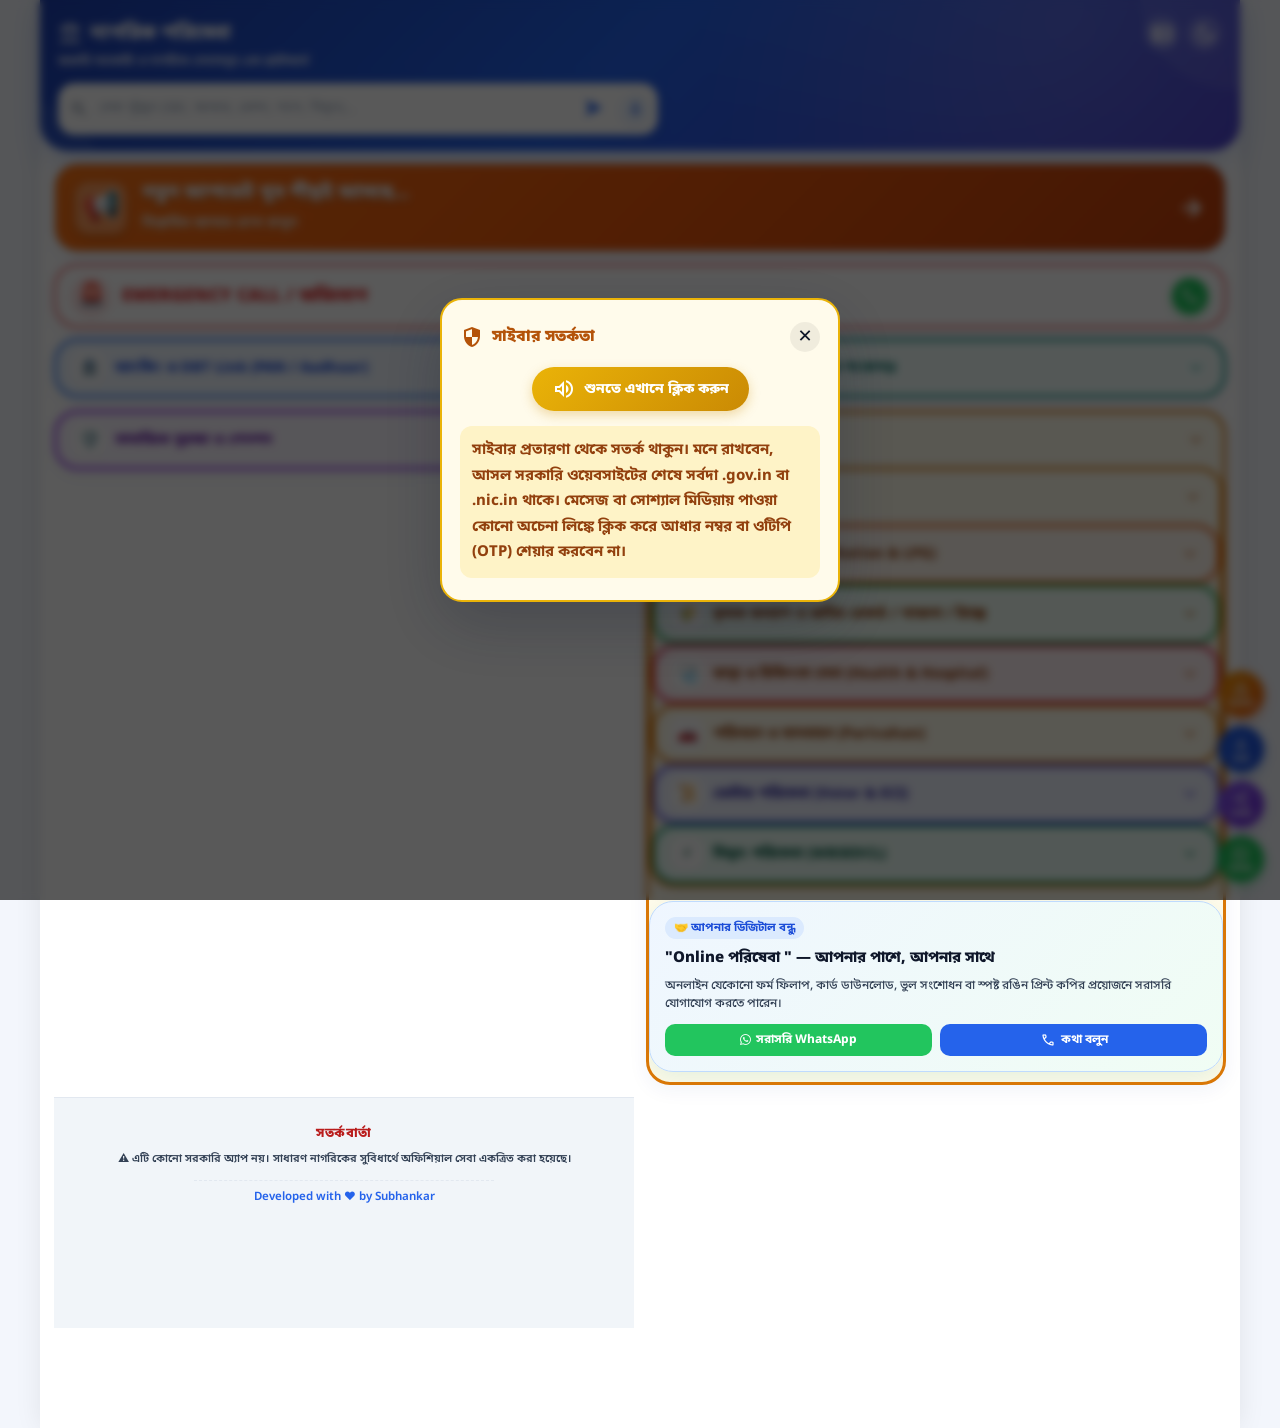
==== commit e1c13f2d: "Update index.html" ====
--- a/index.html
+++ b/index.html
@@ -864,13 +864,23 @@
 
   </div>
 
-  <div class="category-body">
-    <div id="serviceGridCyber" class="app-view-grid">
-      <!-- Google Sheets থেকে Cyber Card আসবে -->
+            <!-- Cheatfund Category -->
+<div class="category-group soft-cat-amber"
+     id="groupcheatfund">
+
+  <div class="category-header"
+       onclick="toggleCategory('groupcheatfund')">
+
+    <div class="category-header-title">
+      <div class="category-icon-badge">🛡️</div>
+      <span>চিটফান্ড</span>
     </div>
+
+    <span class="material-symbols-outlined category-arrow">
+      expand_more
+    </span>
+
   </div>
-
-</div>
             <!-- ৪. খাদ্য ও রান্নার গ্যাস -->
             <div class="category-group soft-cat-orange" id="groupFood">
                 <div class="category-header" onclick="toggleCategory('groupFood')">
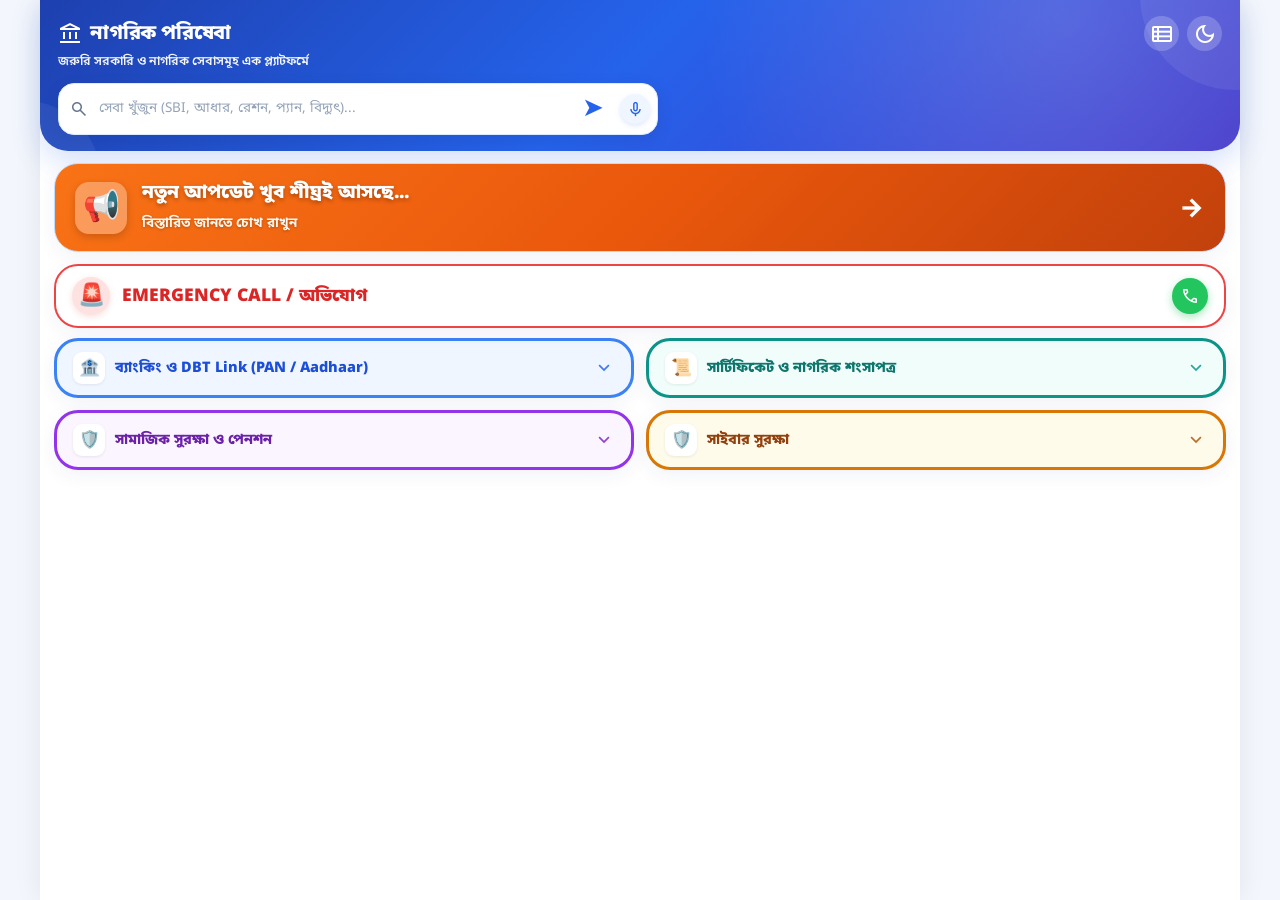
==== commit da685e6b: "Update index.html" ====
--- a/index.html
+++ b/index.html
@@ -863,13 +863,16 @@
     </span>
 
   </div>
-
+  <div class="category-body">
+    <div id="serviceGridCyber" class="app-view-grid">
+      <!-- Google Sheets থেকে Cyber Card আসবে -->
+        
             <!-- Cheatfund Category -->
 <div class="category-group soft-cat-amber"
-     id="groupcheatfund">
+     id="groupCheatfund">
 
   <div class="category-header"
-       onclick="toggleCategory('groupcheatfund')">
+       onclick="toggleCategory('groupCheatfund')">
 
     <div class="category-header-title">
       <div class="category-icon-badge">🛡️</div>
@@ -881,7 +884,8 @@
     </span>
 
   </div>
-            <!-- ৪. খাদ্য ও রান্নার গ্যাস -->
+
+    <!-- ৪. খাদ্য ও রান্নার গ্যাস -->
             <div class="category-group soft-cat-orange" id="groupFood">
                 <div class="category-header" onclick="toggleCategory('groupFood')">
                     <div class="category-header-title">
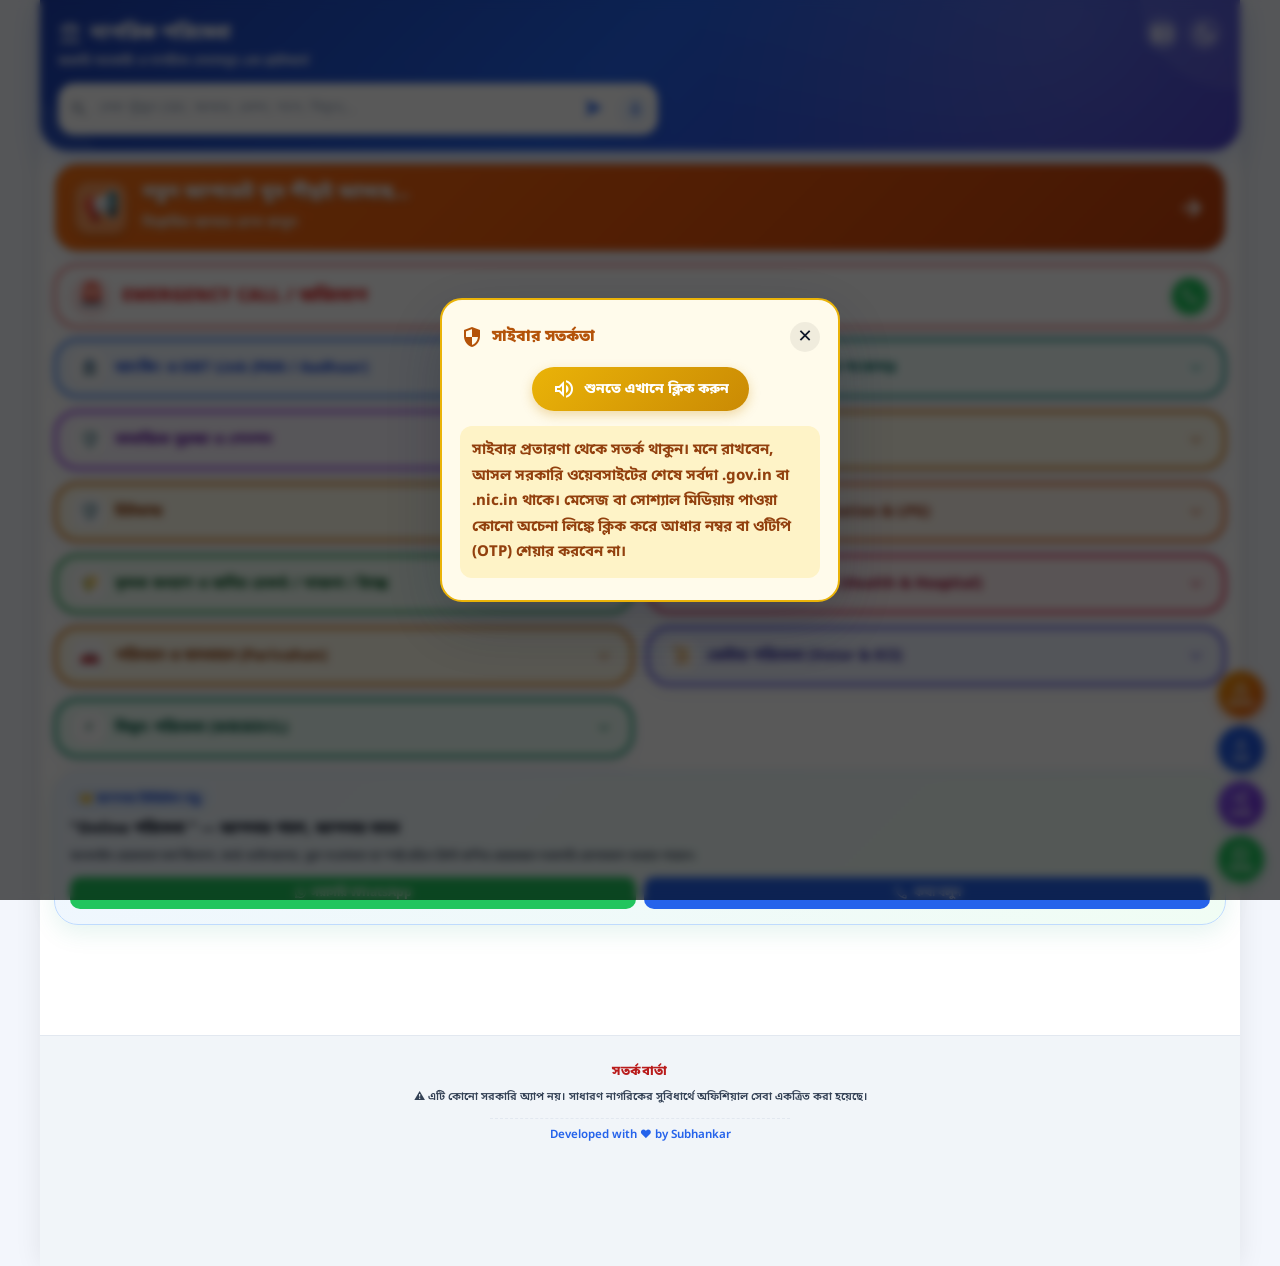
==== commit 3776fe74: "Update index.html" ====
--- a/index.html
+++ b/index.html
@@ -846,46 +846,35 @@
                 </div>
             </div>
 
-            <!-- Cyber Safety Category -->
-<div class="category-group soft-cat-amber"
-     id="groupCyberSafety">
-
-  <div class="category-header"
-       onclick="toggleCategory('groupCyberSafety')">
-
+<!-- Cyber Safety Category -->
+<div class="category-group soft-cat-amber" id="groupCyberSafety">
+  <div class="category-header" onclick="toggleCategory('groupCyberSafety')">
     <div class="category-header-title">
       <div class="category-icon-badge">🛡️</div>
       <span>সাইবার সুরক্ষা</span>
     </div>
-
-    <span class="material-symbols-outlined category-arrow">
-      expand_more
-    </span>
-
+    <span class="material-symbols-outlined category-arrow">expand_more</span>
   </div>
+
   <div class="category-body">
     <div id="serviceGridCyber" class="app-view-grid">
       <!-- Google Sheets থেকে Cyber Card আসবে -->
-        
-            <!-- Cheatfund Category -->
-<div class="category-group soft-cat-amber"
-     id="groupCheatfund">
-
-  <div class="category-header"
-       onclick="toggleCategory('groupCheatfund')">
-
+    </div>
+  </div>
+</div>
+
+<!-- Cheatfund Category -->
+<div class="category-group soft-cat-amber" id="groupCheatfund">
+  <div class="category-header" onclick="toggleCategory('groupCheatfund')">
     <div class="category-header-title">
       <div class="category-icon-badge">🛡️</div>
       <span>চিটফান্ড</span>
     </div>
-
-    <span class="material-symbols-outlined category-arrow">
-      expand_more
-    </span>
-
+    <span class="material-symbols-outlined category-arrow">expand_more</span>
   </div>
-
-    <!-- ৪. খাদ্য ও রান্নার গ্যাস -->
+</div>
+
+       <!-- ৪. খাদ্য ও রান্নার গ্যাস -->
             <div class="category-group soft-cat-orange" id="groupFood">
                 <div class="category-header" onclick="toggleCategory('groupFood')">
                     <div class="category-header-title">
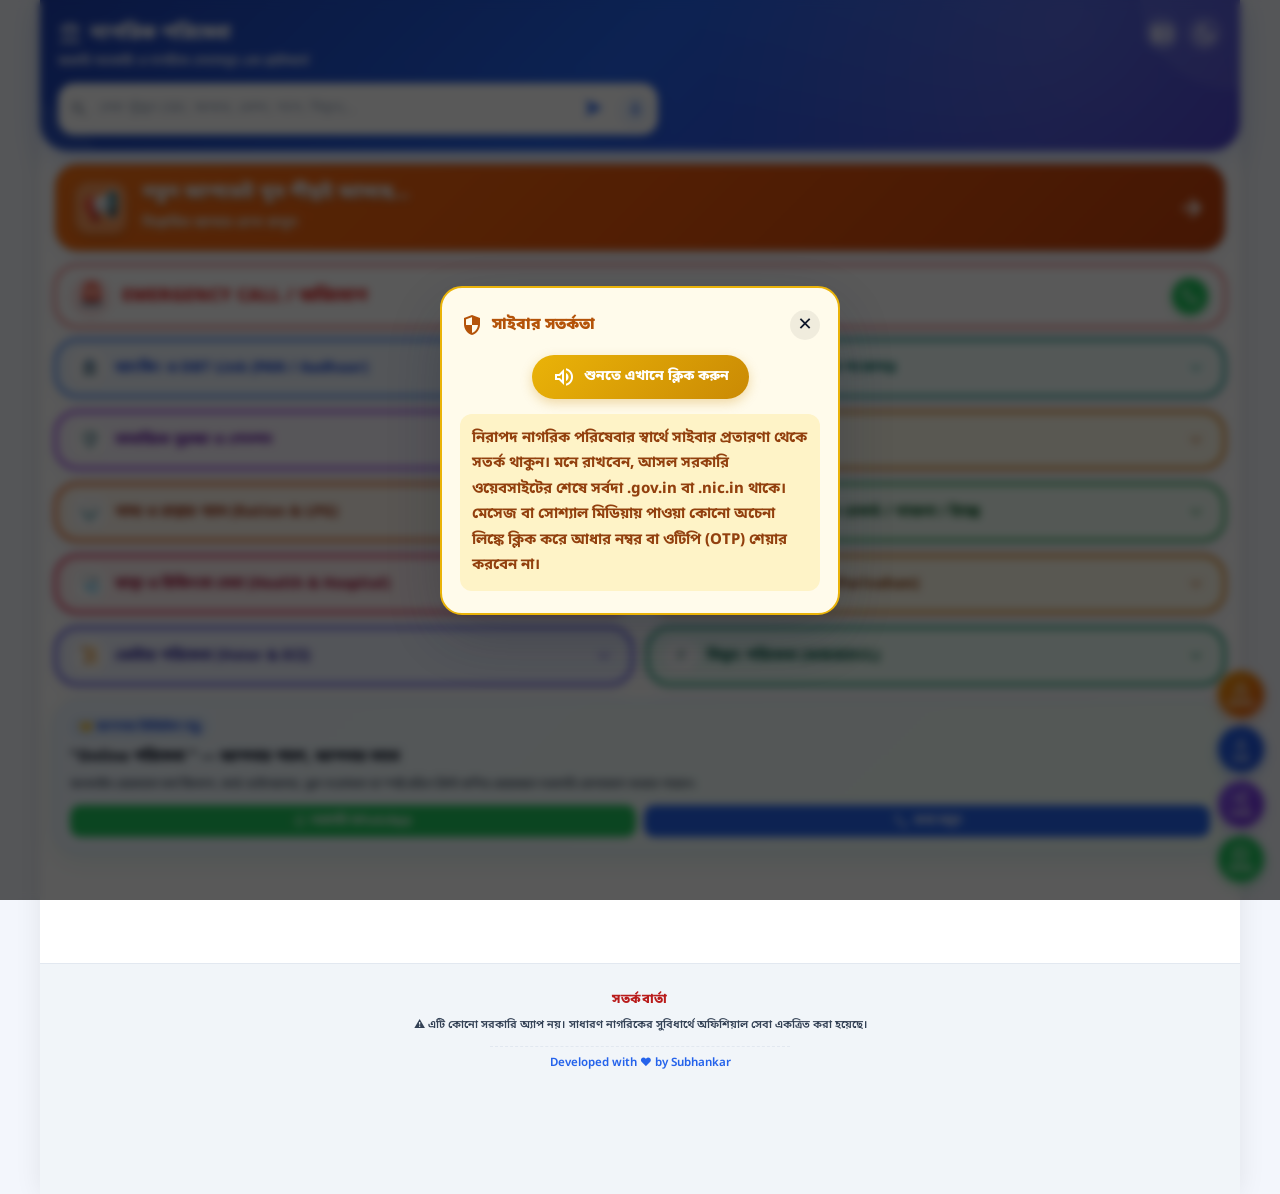
==== commit 5a592875: "Update index.html" ====
--- a/index.html
+++ b/index.html
@@ -846,14 +846,22 @@
                 </div>
             </div>
 
-<!-- Cyber Safety Category -->
-<div class="category-group soft-cat-amber" id="groupCyberSafety">
-  <div class="category-header" onclick="toggleCategory('groupCyberSafety')">
+            <!-- Cyber Safety Category -->
+<div class="category-group soft-cat-amber"
+     id="groupCyberSafety">
+
+  <div class="category-header"
+       onclick="toggleCategory('groupCyberSafety')">
+
     <div class="category-header-title">
       <div class="category-icon-badge">🛡️</div>
       <span>সাইবার সুরক্ষা</span>
     </div>
-    <span class="material-symbols-outlined category-arrow">expand_more</span>
+
+    <span class="material-symbols-outlined category-arrow">
+      expand_more
+    </span>
+
   </div>
 
   <div class="category-body">
@@ -861,20 +869,9 @@
       <!-- Google Sheets থেকে Cyber Card আসবে -->
     </div>
   </div>
+
 </div>
-
-<!-- Cheatfund Category -->
-<div class="category-group soft-cat-amber" id="groupCheatfund">
-  <div class="category-header" onclick="toggleCategory('groupCheatfund')">
-    <div class="category-header-title">
-      <div class="category-icon-badge">🛡️</div>
-      <span>চিটফান্ড</span>
-    </div>
-    <span class="material-symbols-outlined category-arrow">expand_more</span>
-  </div>
-</div>
-
-       <!-- ৪. খাদ্য ও রান্নার গ্যাস -->
+            <!-- ৪. খাদ্য ও রান্নার গ্যাস -->
             <div class="category-group soft-cat-orange" id="groupFood">
                 <div class="category-header" onclick="toggleCategory('groupFood')">
                     <div class="category-header-title">
@@ -1761,7 +1758,7 @@
             <div class="modal-scroll-area">
                 <div class="sub-card-row sub-theme-blue">
                     <div class="bs-info"><span class="bs-title">e-আধার কার্ড ডাউনলোড</span><span class="bs-desc">MyAadhaar অফিসিয়াল সরাসরি পোর্টাল</span></div>
-                    <a href="https://myaadhaar.uidai.gov.in/gen-download-eaadhaar" target="_blank" class="bs-btn btn-call">ডাউনলোড <span class="material-symbols-outlined" style="font-size: 15px;">download</span></a>
+                    <a href="https://myaadhaar.uidai.gov.in/en_IN" target="_blank" class="bs-btn btn-call">ডাউনলোড <span class="material-symbols-outlined" style="font-size: 15px;">download</span></a>
                 </div>
                 <div class="sub-card-row sub-theme-teal">
                     <div class="bs-info"><span class="bs-title">আধারে মোবাইল নম্বর লিংক ও আপডেট</span><span class="bs-desc">মোবাইল লিংক থাকলে বা না থাকলে কী করবেন জানুন</span></div>
@@ -2175,7 +2172,7 @@
 // ==========================================
 // 2. সাইবার সতর্কবার্তা ও স্পিচ সিন্থেসিস
 // ==========================================
-const cyberAlertRawText = " সাইবার প্রতারণা থেকে সতর্ক থাকুন। মনে রাখবেন, আসল সরকারি ওয়েবসাইটের শেষে সর্বদা .gov.in বা .nic.in থাকে। মেসেজ বা সোশ্যাল মিডিয়ায় পাওয়া কোনো অচেনা লিঙ্কে ক্লিক করে আধার নম্বর বা ওটিপি (OTP) শেয়ার করবেন না।";
+const cyberAlertRawText = "নিরাপদ নাগরিক পরিষেবার স্বার্থে সাইবার প্রতারণা থেকে সতর্ক থাকুন। মনে রাখবেন, আসল সরকারি ওয়েবসাইটের শেষে সর্বদা .gov.in বা .nic.in থাকে। মেসেজ বা সোশ্যাল মিডিয়ায় পাওয়া কোনো অচেনা লিঙ্কে ক্লিক করে আধার নম্বর বা ওটিপি (OTP) শেয়ার করবেন না।";
 let cyberUtterance = null;
 // Bengali Voice আগে থেকে প্রস্তুত রাখার চেষ্টা
 let cyberBengaliVoice = null;
